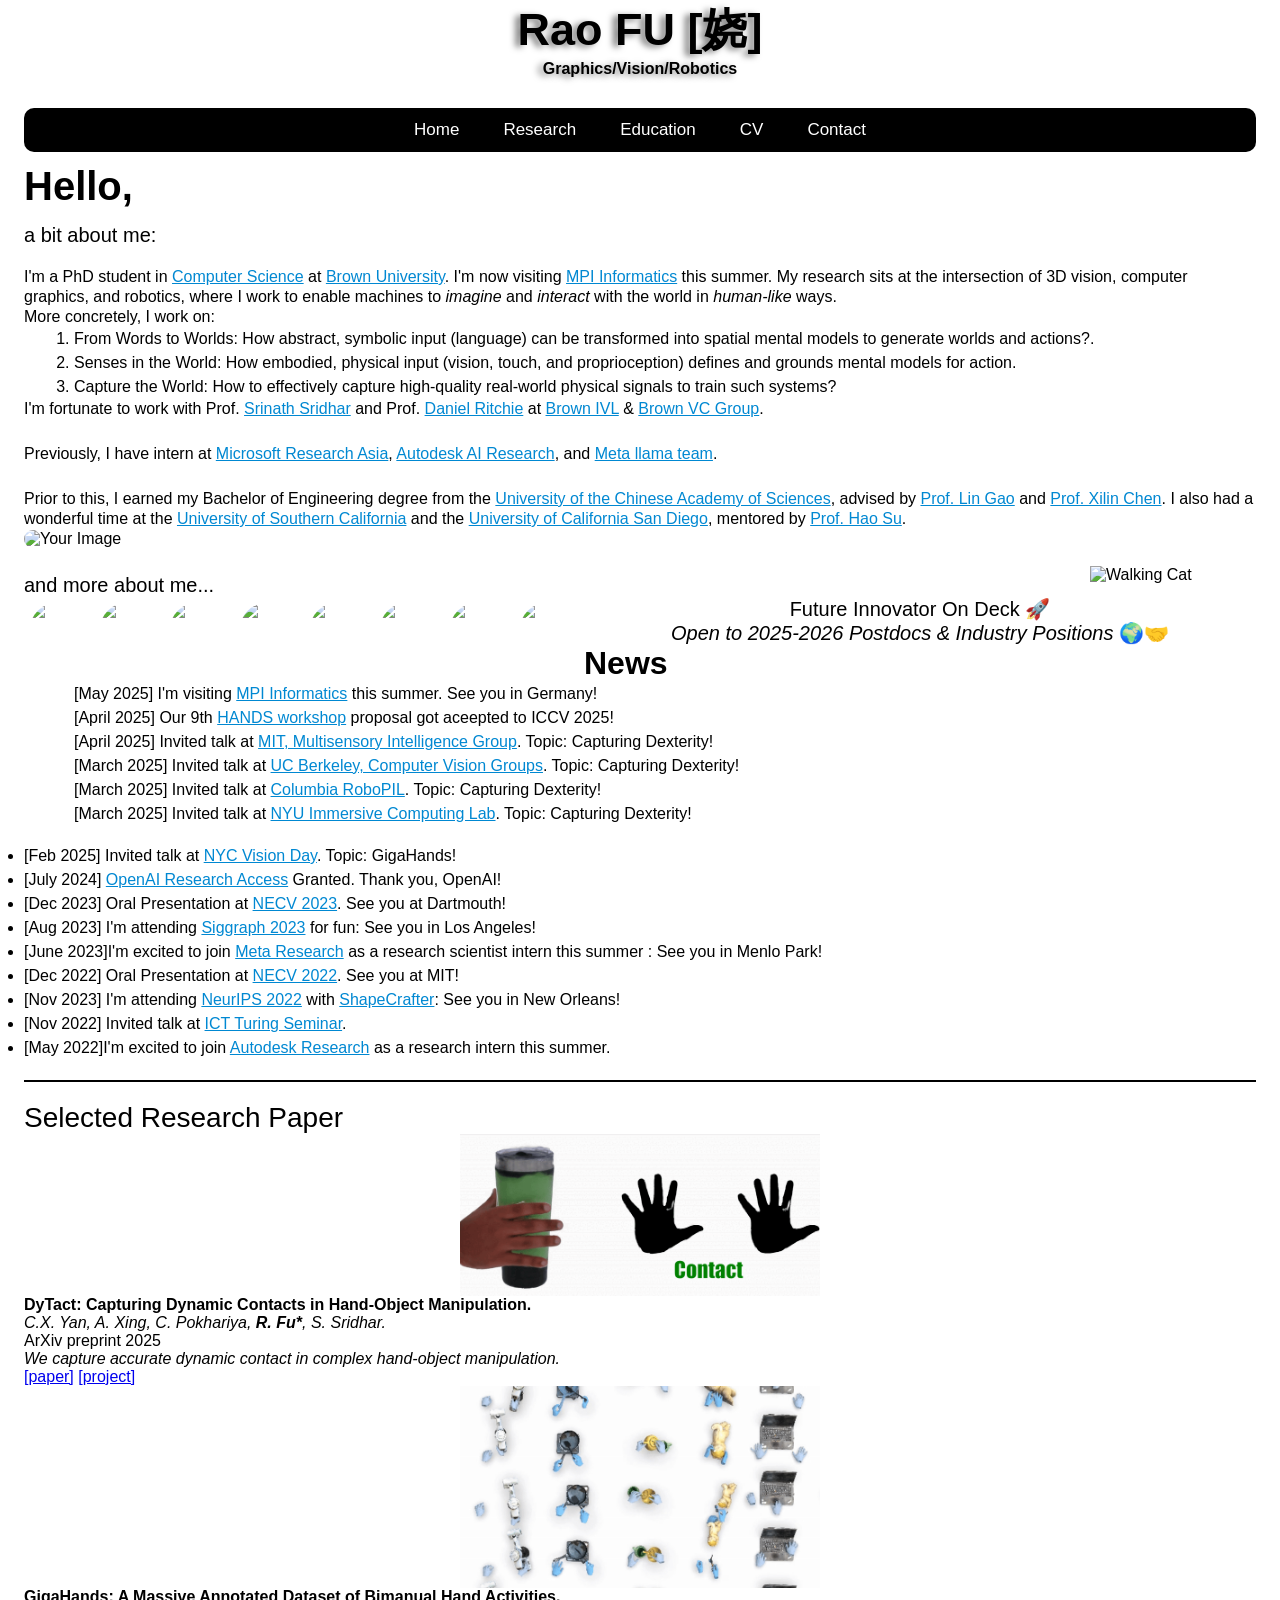
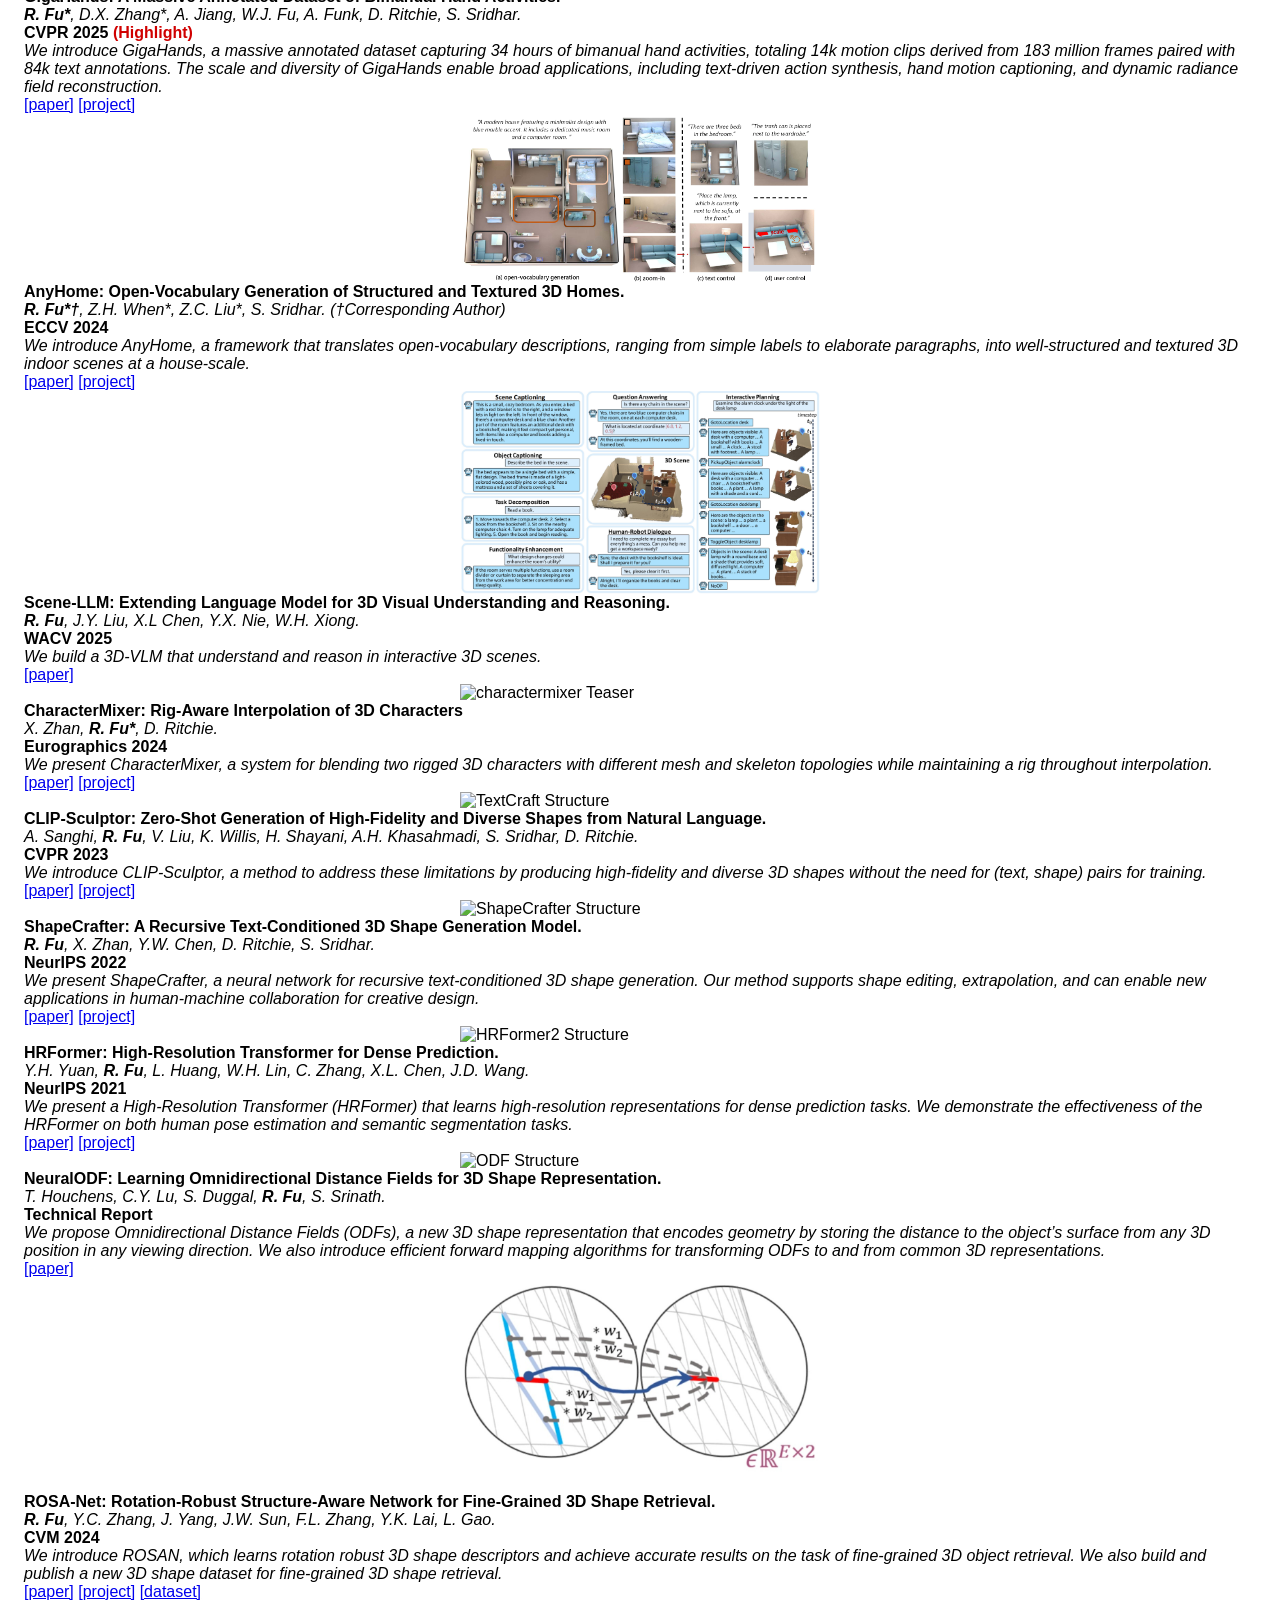
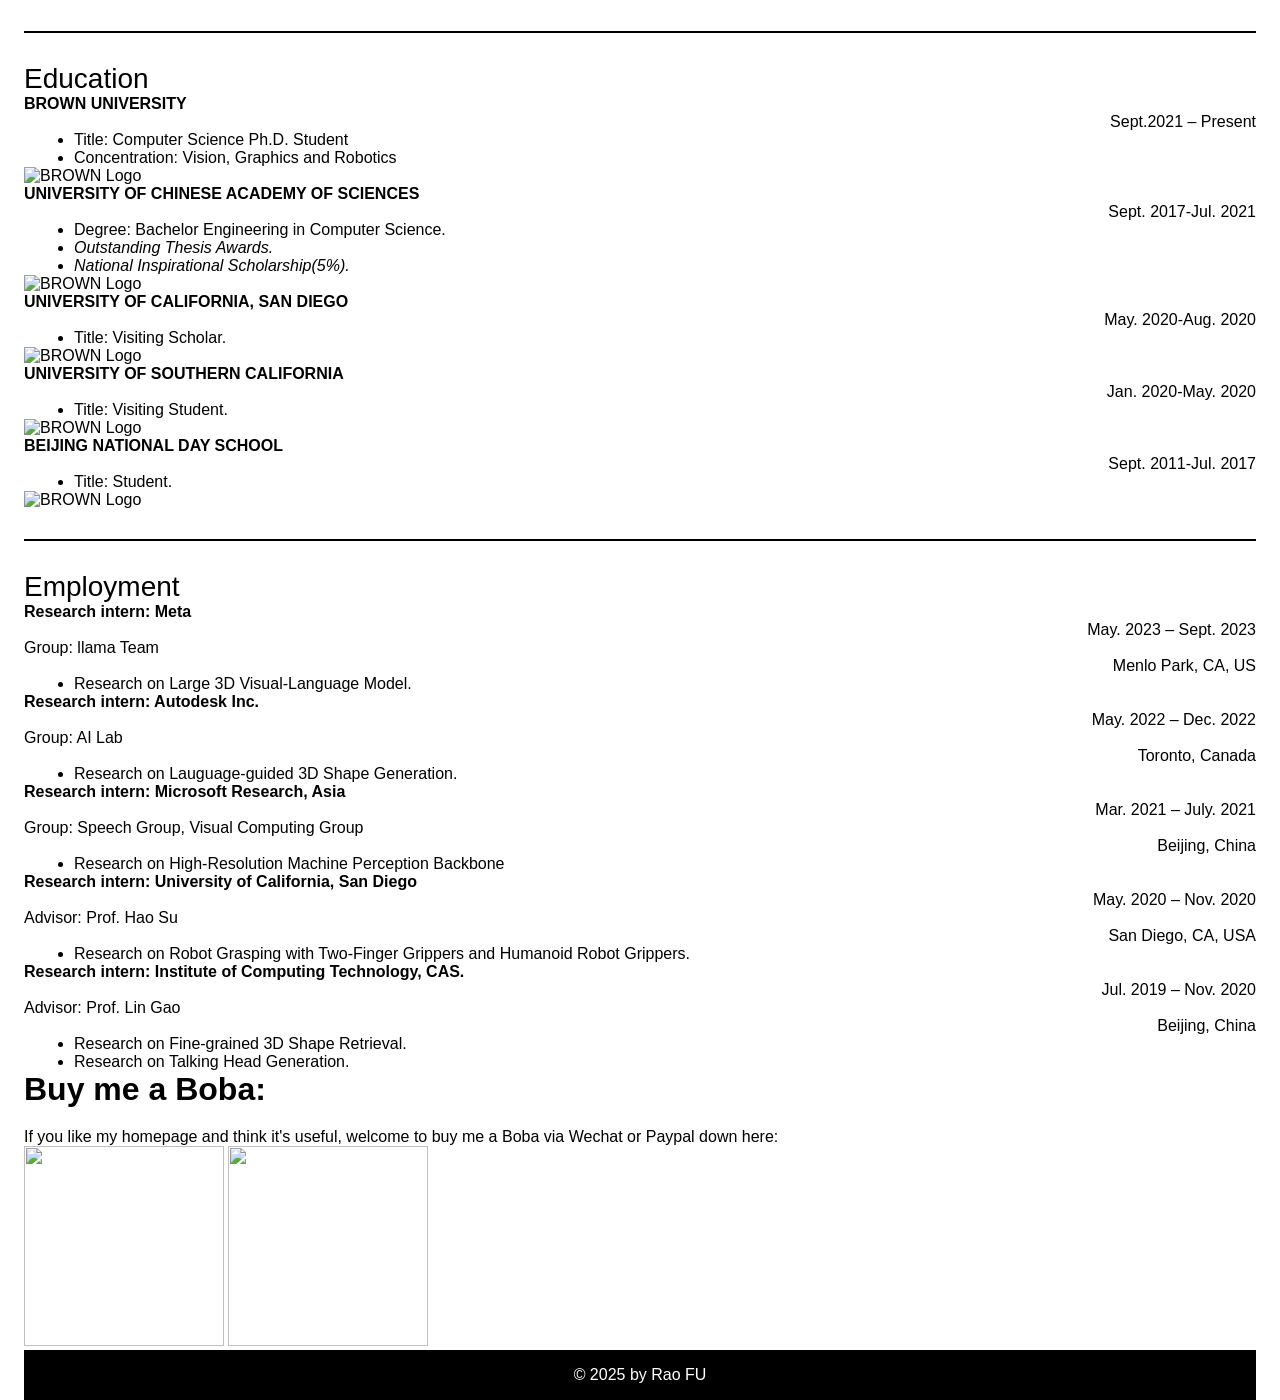
==== index.html @ fe8aec47 "update questions" ====
<!DOCTYPE html>
<html lang="en">
<head>
    <meta charset="UTF-8">
    <title>Rao FU | Homepage</title>
    <link rel="stylesheet" href="https://unpkg.com/element-ui/lib/theme-chalk/index.css">
    <link href="https://fonts.googleapis.com/css2?family=Roboto:ital,wght@0,100..900;1,100..900&display=swap" rel="stylesheet">

    <style>
        * {
            margin: 0;
            padding: 0;
            box-sizing: border-box;
            font-family: 'Inter', 'Segoe UI', Arial, sans-serif !important;
        }
        .site-wrapper {
            max-width: 1800px;
            margin: 0 auto;         /* centers the content horizontally */
            padding: 0 24px;        /* nice side padding for small screens */
            font-size: 16px;
        }
        .grid-content {
            border-radius: 4px;
            min-height: 36px;
        }

        .h1 {
            text-shadow: -5px 2px 6px rgba(0, 0, 0, 0.5);
        }

        .image-container {
            position: relative;
            display: inline-block;
        }

        .overlay {
            position: absolute;
            top: 0;
            left: 0;
            width: 100%;
            height: 100%;
            background-color: rgba(0, 0, 0, 0.5);
            display: flex;
            justify-content: center;
            align-items: center;
            opacity: 0;
            transition: opacity 0.3s ease;
        }

        .overlay p {
            color: #fff;
            font-size: 20px;
        }

        .image-container:hover .overlay {
            opacity: 1;
        }

        .thumbnail {
            background-color: #ffffff;
            width: 60px;
            height: 60px;
            float: left;
            margin: 5px;
            overflow: hidden;
            border-radius: 50%;
            position: relative;
            text-align: center;
            color: white;
            font-size: 0.6em;
            cursor: pointer;
        }

        .overlay p {
            font-size: 0.6em;
        }

        .thumbnail:hover .overlay {
            visibility: visible;
            opacity: 1;
        }

        .a1 {
            text-decoration: none;
        }

        .col1:hover {
            background-color: #0088d2;
        }

        .nav-bar {
        display: flex;
        justify-content: center;  /* spread out evenly */
        align-items: center;
        gap: 28px;                /* space between links */
        background: #000000;
        height: 44px;
        border-radius: 10px;
        margin-top: 12px;
        margin-bottom: 24px;
        }

        .nav-link {
            color: #fff;
            text-decoration: none;
            font-size: 17px;
            padding: 0 8px;
            transition: color 0.2s;
            font-weight: 500;
            line-height: 44px;
        }

        .nav-link:hover {
            color: #0088d2;
            text-shadow: 0 6px 6px #0088d2;
        }

        .el-collapse-item__header,
        .el-collapse-item__wrap,
        .el-collapse {
            border: none;
        }

        ul.no-bullets {
            list-style-type: none;
        }

        .selected-publications .el-row {
            margin-bottom: 30px;
        }

        @media (max-width: 768px) {
            .selected-publications img {
                width: 100%;
                height: auto;
                max-width: 360px; /* or whatever you prefer */
                display: block;
                margin-left: auto;
                margin-right: auto;
            }

            .selected-publications .el-col {
                padding: 10px;
            }
        }

        @media (min-width: 769px) {
            .selected-publications img {
                width: 100%;
                height: auto;
                max-width: 360px; /* or whatever you prefer */
                display: block;
                margin-left: auto;
                margin-right: auto;
            }

            .selected-publications .el-col {
                padding: 10px;
            }
        }
        .sticky-cat {
            position: fixed;
            right: 30px;
            bottom: 40px;
            width: 160px;        /* Cat is 130px tall */
            z-index: 10000;
            pointer-events: none;
            user-select: none;
            transition: transform 0.15s;
        }
        .paw-print {
            position: fixed;
            width: 36px;
            height: 36px;
            z-index: 9999;
            opacity: 0.85;
            pointer-events: none;
            animation: paw-fade 1.5s forwards;
        }
        @keyframes paw-fade {
            0% { opacity: 0.85; transform: scale(1) rotate(-12deg);}
            80% { opacity: 0.7; }
            100% { opacity: 0; transform: scale(1.18) rotate(9deg);}
        }
    </style>
</head>

<body>
<div id="app">
    <img src="./img/cat_walk.gif" class="sticky-cat" id="walking-cat" alt="Walking Cat">

    <div class="site-wrapper">
    <!-- Title Paragraph -->
    <el-row>
        <el-col :xs="24" :sm="24" :md="24" :lg="24" :xl="24" style="text-align: center;margin-top: 10px">
            <div class="grid-content bg-purple">
                <h1 style="font-size: 45px" class="h1">Rao FU [娆] </h1>
            </div>
        </el-col>
    </el-row>
    <el-row>
        <el-col :xs="24" :sm="24" :md="24" :lg="24" :xl="24" style="text-align: center">
            <div class="grid-content bg-purple">
                <h2 class="h1" style="font-size: 16px">Graphics/Vision/Robotics</h2>
            </div>
        </el-col>
    </el-row>

    <!-- Nav Bar -->
    <!-- <el-row type="flex" justify="center">
        <el-col :xs="24" :sm="24" :md="16" :lg="16" :xl="16" style="text-align: center;margin: 0px auto;">
            <el-row type="flex" justify="center" style="background-color: black;height: 40px;line-height: 40px">
                <el-col class="col1" :xs="4" :sm="4" :md="2" :lg="2" :xl="1" style="text-align: center;font-size: 14px;background-color: #0088d2;">
                    <div style="display: inline-block"><a class="a1" href="#content_home" style="color: white">Home</a></div>
                </el-col>
                <el-col class="col1" :xs="4" :sm="4" :md="2" :lg="2" :xl="1" style="text-align: center;font-size: 14px">
                    <div style="display: inline-block"><a class="a1" style="color: white" href="#content_project">Research</a></div>
                </el-col>
                <el-col class="col1" :xs="4" :sm="4" :md="2" :lg="2" :xl="1" style="text-align: center;font-size: 14px">
                    <div style="display: inline-block"><a class="a1" style="color: white" href="#content_exp">Education</a></div>
                </el-col>
                <el-col class="col1" :xs="4" :sm="4" :md="2" :lg="2" :xl="1" style="text-align: center;font-size: 14px">
                    <div style="display: inline-block"><a class="a1" style="color: white" href="./resource/My_CV.pdf">CV</a></div>
                </el-col>
                <el-col class="col1" :xs="4" :sm="4" :md="2" :lg="2" :xl="1" style="text-align: center;font-size: 14px">
                    <div style="display: inline-block"><a class="a1" style="color: white" href="#">Contact</a></div>
                </el-col>
            </el-row>
        </el-col>
    </el-row> -->
<el-row type="flex" justify="center">
    <el-col :xs="24" :sm="24" :md="20" :lg="18" :xl="16">
        <nav class="nav-bar">
        <a class="nav-link" href="#content_home">Home</a>
        <a class="nav-link" href="#content_project">Research</a>
        <a class="nav-link" href="#content_exp">Education</a>
        <a class="nav-link" href="./resource/My_CV.pdf">CV</a>
        <a class="nav-link" href="#">Contact</a>
        </nav>
    </el-col>
    </el-row>
    <!-- Biography -->
    <el-row type="flex" justify="center" id="content_home">
        <el-col :xs="12" :sm="12" :md="10" :lg="10" :xl="10" style="margin-top: 20px;line-height: 20px">
            <strong id="c_font1" style="font-size: 40px">Hello,</strong><br><br>
            <span class="c_font2" style="font-size: 20px;padding-top: 20px">a bit about me:</span><br><br>
            <p class="c_font3">
                I'm a PhD student in <a style="color:#0088d2;" href="https://cs.brown.edu/">Computer Science</a> at <a style="color:#0088d2;" href="https://www.brown.edu/">Brown University</a>.
                I'm now visiting <a style="color:#0088d2;" href="https://hands-workshop.org/">MPI Informatics</a> this summer.
                My research sits at the intersection of 3D vision, computer graphics, and robotics,
                where I work to enable machines to <em>imagine</em> and <em>interact</em> with
                the world in <em>human-like</em> ways.                
                <p>More concretely, I work on:</p>
                <ol style="padding-left: 50px;line-height: 1.5em">
                    <li>From Words to Worlds: How abstract, symbolic input (language) can be transformed into spatial mental models to generate worlds and actions?.</li>
                    <li>Senses in the World: How embodied, physical input (vision, touch, and proprioception) defines and grounds mental models for action.</li>
                    <li>Capture the World: How to effectively capture high-quality real-world physical signals to train such systems?</li>
                </ol>
                I'm fortunate to work with 
                Prof. <a style="color:#0088d2;" href="https://srinathsridhar.com">Srinath Sridhar</a> 
                and Prof. <a style="color:#0088d2;" href="https://dritchie.github.io/">Daniel Ritchie</a> 
                at <a style="color:#0088d2;" href="https://ivl.cs.brown.edu/">Brown IVL</a> 
                & <a style="color:#0088d2;" href="https://visual.cs.brown.edu/">Brown VC Group</a>.
            </p>
            <p class="c_font3" style="margin-top: 25px">
                Previously, I have intern at 
                <a style="color:#0088d2;" href="https://www.microsoft.com/en-us/research/lab/microsoft-research-asia/">Microsoft Research Asia</a>,
                <a style="color:#0088d2;" href="https://www.autodesk.com/research/overview">Autodesk AI Research</a>,
                and <a style="color:#0088d2;" href="https://research.facebook.com/careers/">Meta llama team</a>.
            </p>           
            <p class="c_font3" style="margin-top: 25px">
                Prior to this, I earned my Bachelor of Engineering degree from 
                the <a style="color:#0088d2;" href="https://en.wikipedia.org/wiki/University_of_the_Chinese_Academy_of_Sciences/">University of the Chinese Academy of Sciences</a>, advised by <a style="color:#0088d2;" href="http://geometrylearning.com/lin/">Prof. Lin Gao</a> and <a style="color:#0088d2;" href="https://scholar.google.com/citations?user=vVx2v20AAAAJ&hl">Prof. Xilin Chen</a>. 
                I also had a wonderful time at 
                the <a style="color:#0088d2;" href="https://www.usc.edu/">University of Southern California</a> and
                the <a style="color:#0088d2;" href="https://ucsd.edu/">University of California San Diego</a>, mentored by <a style="color:#0088d2;" href="https://cseweb.ucsd.edu/~haosu/">Prof. Hao Su</a>.
            </p>
        </el-col>
        <el-col :xs="8" :sm="8" :md="5" :lg="5" :xl="5" style="text-align: center;margin-top: 50px">
            <div class="image-container">
                <img src="./img/profile_2023.jpg" alt="Your Image" width="300px" height="300px" style="border-radius: 300px">
                <div class="overlay" style="border-radius: 300px;width: 300px;height: 300px;">
                    <p style="font-size: 0.6em">
                        勿戳！<br>
                        Don't poke my cheeks!<br>
                        ¡no me toques las mejillas! <br>
                        मेरे गाल मत दबाओ! <br>
                        আমার গালে খোঁচা দিও না! <br>
                        não cutuque minhas bochechas! <br>
                        не тыкай меня в щеки! <br>
                        私の頬をつつかないで！ <br>
                        ਮੇਰੀਆਂ ਗੱਲ੍ਹਾਂ ਨੂੰ ਨਾ ਮਾਰੋ! <br>
                        唔好戳我嘅脸颊！<br>
                        đừng chọc má tôi!<br>
                        నా బుగ్గలు కుట్టకు!<br>
                        yanaklarımı dürtme!<br>
                        내 뺨을 찌르지 마! <br>
                        ne touchez pas mes joues!<br>
                        stoß mir nicht in die Wangen!<br>
                        என் கன்னங்களை குத்தாதே!<br>
                        میرے گالوں کو مت مارو!<br>
                        ojo nyocot pipiku!<br>
                        non toccarmi le guance!<br>
                        لا تكز خدي!<br>
                    </p>
                </div>
            </div>
        </el-col>
    </el-row>

    <!-- Mini Biography -->
    <el-row type="flex" justify="center">
        <el-col :xs="20" :sm="20" :md="15" :lg="15" :xl="15">
            <div id="c_info" style="margin-top: 25px">
                <span style="font-size: 20px"> and more about me... </span><br>
                <div class="thumbnail">
                    <img src="img/email_icon.jpg" id="button0" alt="email_button" width="60px" height="60px">
                    <div class="overlay" onclick="window.location.href = 'mailto:rao_fu@brown.edu';">
                        <p>Email to<br>Say Hi</p>
                    </div>
                </div> <!-- .thumbnail -->


                <div class="thumbnail">
                    <img src="img/cv_icon.jpg" id="button1" alt="cv_button" width="60px" height="60px">
                    <div class="overlay" onclick="window.location.href='./resource/My_CV.pdf'; ">
                        <p>CV/<br>Resume</p>
                    </div>
                </div> <!-- .thumbnail -->

                <div class="thumbnail">
                    <img src="img/gs_icon.png" id="button2" alt="google_button" width="60px" height="60px">
                    <div class="overlay"
                         onclick="window.location.href = 'https://scholar.google.com/citations?hl=en&user=VWMWQEcAAAAJ';">
                        <p>Google<br>Scholar</p>
                    </div>
                </div> <!-- .thumbnail -->

                <div class="thumbnail">
                    <img src="img/linkedin_icon.png" id="button3" alt="lkin_icon" width="60px" height="60px">
                    <div class="overlay"
                         onclick="window.location.href = 'https://www.linkedin.com/in/rao-fu-245269210/';">
                        <p>LinkedIn<br>Profile</p>
                    </div>
                </div> <!-- .thumbnail -->

                <div class="thumbnail">
                    <img src="img/ucas_button.png" id="button4" alt="ucas_button" width="60px" height="60px">
                    <div class="overlay"
                         onclick="window.location.href = 'https://en.wikipedia.org/wiki/University_of_the_Chinese_Academy_of_Sciences/';">
                        <p>B.E.@<br>UCAS</p>
                    </div>
                </div> <!-- .thumbnail -->

                <div class="thumbnail">
                    <img src="img/Brown_icon.jpg" id="button5" alt="brown_button" width="60px" height="60px">
                    <div class="overlay" onclick="window.location.href = 'https://www.brown.edu/';">
                        <p>Ph.D.@<br>Brown
                        </p>
                    </div>
                </div> <!-- .thumbnail -->

                <div class="thumbnail">
                    <img src="img/cat_icon.jpg" id="button6" alt="cat_button" width="60px" height="60px">
                    <div class="overlay"
                         onclick="window.location.href = 'https://instagram.com/inocchi_mew?r=nametag';">
                        <p>My Cat<br>Inocchi
                        </p>
                    </div>
                </div> <!-- .thumbnail -->

                <div class="thumbnail">
                    <img src="img/art_icon.jpg" id="button7" alt="art_button" width="60px" height="60px">
                    <div class="overlay" onclick="window.location.href = './index.html#content_home';">
                        <p>Arts<br>Todo...</p>
                    </div>
                </div> <!-- .thumbnail -->

            </div>
        </el-col>
    </el-row>

    <!-- Your custom call-out -->
    <el-row type="flex" justify="center" style="margin: 30px 0;">
        <el-col :xs="20" :sm="20" :md="15" :lg="15" :xl="15" style="text-align: center;">
            <h2 style="font-size: 20px; font-weight: 400;">
            Future Innovator On Deck 🚀<br>
            <em>Open to 2025-2026 Postdocs & Industry Positions </em>🌍🤝
            </h2>
        </el-col>
        </el-row>

    <!-- News -->
    <el-row type="flex" justify="center" style="margin-top: 50px">
        <el-col :xs="20" :sm="20" :md="15" :lg="15" :xl="15">
            <el-collapse v-model="activeNames">
                <h1>News</h1>
                <ul class="no-bullets" style="padding-left: 50px;line-height: 1.5em">
                    <li>[May 2025] I'm visiting <a style="color:#0088d2;" href="https://hands-workshop.org/">MPI Informatics</a> this summer. See you in Germany!
                    </li>
                    <li>[April 2025] Our 9th <a style="color:#0088d2;" href="https://hands-workshop.org/">HANDS workshop</a> proposal got aceepted to ICCV 2025!
                    </li>
                    <li>[April 2025] Invited talk at <a style="color:#0088d2;" href="https://www.media.mit.edu/groups/multisensory-intelligence/overview/">MIT, Multisensory Intelligence Group</a>. Topic: Capturing Dexterity!
                    </li>
                    <li>[March 2025] Invited talk at <a style="color:#0088d2;" href="https://bair.berkeley.edu/about/">UC Berkeley, Computer Vision Groups</a>. Topic: Capturing Dexterity!
                    </li>
                    <li>[March 2025] Invited talk at <a style="color:#0088d2;" href="https://yunzhuli.github.io/">Columbia RoboPIL</a>. Topic: Capturing Dexterity!
                    </li>
                    <li>[March 2025] Invited talk at <a style="color:#0088d2;" href="https://www.immersivecomputinglab.org/">NYU Immersive Computing Lab</a>. Topic: Capturing Dexterity!
                    </li>
                </ul>
                <el-collapse-item title="archived..." name="1" style="padding-left: 50px">
                    <div class="no-bullets" style="font-size: 16px;color: #000000">
                        <ul style="padding-left: 0px;line-height: 1.5em">
                            <li>[Feb 2025] Invited talk at <a style="color:#0088d2;" href="https://cs.nyu.edu/~fouhey/NYCVision2025/">NYC Vision Day</a>. Topic: GigaHands!
                            </li>
                            <li>[July 2024] <a style="color:#0088d2;" href="https://openai.com/form/researcher-access-program/">OpenAI Research Access</a> Granted. Thank you, OpenAI!
                            </li>
                            <li>[Dec 2023] Oral Presentation at <a style="color:#0088d2;" href="https://necv2023.github.io/">NECV 2023</a>. See you at Dartmouth!
                            </li>
                            <li>[Aug 2023] I'm attending <a style="color:#0088d2;" href="https://s2023.siggraph.org//">Siggraph 2023</a> for fun: See you in Los Angeles!
                            </li>
                            <li>[June 2023]I'm excited to join <a style="color:#0088d2;" href="https://research.facebook.com/careers/">Meta Research</a> as a research scientist intern this summer : See you in Menlo Park!
                            </li>
                            <li>[Dec 2022] Oral Presentation at <a style="color:#0088d2;" href="https://necv2022.github.io/">NECV 2022</a>. See you at MIT!
                            </li>
                            <li>[Nov 2023] I'm attending <a style="color:#0088d2;" href="https://nips.cc/virtual/2022/index.html">NeurIPS 2022</a> with <a style="color:#0088d2;" href="https://ivl.cs.brown.edu/research/shapecrafter">ShapeCrafter</a>: See you in New Orleans!
                            </li>
                            <li>[Nov 2022] Invited talk at <a style="color:#0088d2;" href="https://mp.weixin.qq.com/s/bXYGGPjQw94Q4S7SVgrioA">ICT Turing Seminar</a>.
                            </li>
                            <li>[May 2022]I'm excited to join <a style="color:#0088d2;" href="https://www.autodesk.com/research/overview/">Autodesk Research</a> as a research intern this summer.
                            </li>
                        </ul>
                    </div>
                </el-collapse-item>
            </el-collapse>
        </el-col>
    </el-row>

    <!-- Research -->
    <el-row type="flex" justify="center" id="content_project">
        <el-col :xs="20" :sm="20" :md="15" :lg="15" :xl="15">
            <div style="border-top: 2px black solid;margin-top: 20px">
                <div style="margin-top: 20px;font-size: 28px">Selected Research Paper</div>
                
                <div class="selected-publications">
                    <el-row type="flex" justify="center" style="padding-top: 20px">
                        <el-col :xs="24" :sm="24" :md="10" :lg="10" :xl="10">
                            <div class="disp_wrapper">
                                <img src="./img/project_dytact.gif" title="GigaHands Teaser">
                            </div>
                        </el-col>
                        <el-col :xs="24" :sm="24" :md="14" :lg="14" :xl="14">
                            <strong>DyTact: Capturing Dynamic Contacts in Hand-Object Manipulation.</strong>
                            <br><em> C.X. Yan, A. Xing, C. Pokhariya, <strong>R. Fu*</strong>, S. Sridhar.</em>
                            <br>
                                ArXiv preprint&nbsp;2025&nbsp;
                            <br><em class="small_font">We capture accurate dynamic contact in complex hand-object manipulation.</em>
                            <br><a href="https://arxiv.org/pdf/2506.03103" class="small_font">[paper]</a>
                            <a href="https://oliver-cong02.github.io/DyTact.github.io/" class="small_font">[project]</a>
                        </el-col>
                    </el-row>
                    <el-row type="flex" justify="center" style="padding-top: 50px">
                        <el-col :xs="24" :sm="24" :md="10" :lg="10" :xl="10">
                            <div class="disp_wrapper">
                                <img src="./img/project_gigahands.gif" title="GigaHands Teaser">
                            </div>
                        </el-col>
                        <el-col :xs="24" :sm="24" :md="14" :lg="14" :xl="14">
                            <strong>GigaHands: A Massive Annotated Dataset of Bimanual Hand Activities.</strong>
                            <br><em> <strong>R. Fu*</strong>, D.X. Zhang*, A. Jiang, W.J. Fu, A. Funk, D. Ritchie, S. Sridhar.</em>
                            <br><strong>
                                CVPR&nbsp;2025&nbsp;<span style="color:#d00000;">(Highlight)</span>
                              </strong></em>
                            <br><em class="small_font">We introduce GigaHands, a massive annotated dataset capturing 34 hours of bimanual hand activities, totaling 14k motion clips derived from 183 million frames paired with 84k text annotations. The scale and diversity of GigaHands enable broad applications, including text-driven action synthesis, hand motion captioning, and dynamic radiance field reconstruction.</em>
                            <br><a href="https://www.arxiv.org/abs/2412.04244" class="small_font">[paper]</a>
                            <a href="https://ivl.cs.brown.edu/research/gigahands.html" class="small_font">[project]</a>
                        </el-col>
                    </el-row>
                    <el-row type="flex" justify="center" style="padding-top: 50px">
                        <el-col :xs="24" :sm="24" :md="10" :lg="10" :xl="10">
                            <div class="disp_wrapper">
                                <img src="./img/project_anyhome.jpg" title="Anyhome Structure">
                            </div>
                        </el-col>
                        <el-col :xs="24" :sm="24" :md="14" :lg="14" :xl="14">
                            <strong>AnyHome: Open-Vocabulary Generation of Structured and Textured 3D Homes.</strong>
                            <br><em> <strong>R. Fu*†</strong>, Z.H. When*, Z.C. Liu*, S. Sridhar. (†Corresponding Author)</em>
                            <br><strong>ECCV 2024</strong></em>
                            <br><em class="small_font">We introduce AnyHome, a framework that translates open-vocabulary descriptions, ranging from simple labels to elaborate paragraphs, into well-structured and textured 3D indoor scenes at a house-scale.</em>
                            <br><a href="https://arxiv.org/abs/2312.06644" class="small_font">[paper]</a>
                            <a href="https://ivl.cs.brown.edu/research/anyhome.html" class="small_font">[project]</a>
                        </el-col>
                    </el-row>
                    <el-row type="flex" justify="center" style="padding-top: 50px">
                        <el-col :xs="24" :sm="24" :md="10" :lg="10" :xl="10">
                            <div class="disp_wrapper">
                                <img src="./img/project_scenellm.png" title="GigaHands Teaser">
                            </div>
                        </el-col>
                        <el-col :xs="24" :sm="24" :md="14" :lg="14" :xl="14">
                            <strong>Scene-LLM: Extending Language Model for 3D Visual Understanding and Reasoning.</strong>
                            <br><em> <strong>R. Fu</strong>, J.Y. Liu, X.L Chen, Y.X. Nie, W.H. Xiong.</em>
                            <br><strong>
                                WACV&nbsp;2025&nbsp;
                              </strong></em>
                            <br><em class="small_font">We build a 3D-VLM that understand and reason in interactive 3D scenes. </em>
                            <br><a href="https://arxiv.org/abs/2403.11401" class="small_font">[paper]</a>
                        </el-col>
                    </el-row>
                    <el-row type="flex" justify="center" style="padding-top: 50px">
                        <el-col :xs="24" :sm="24" :md="10" :lg="10" :xl="10">
                            <div class="disp_wrapper">
                                <img src="./img/charactermixer.gif" title="charactermixer Teaser">
                            </div>
                        </el-col>
                        <el-col :xs="24" :sm="24" :md="14" :lg="14" :xl="14">
                            <strong>CharacterMixer: Rig-Aware Interpolation of 3D Characters</strong>
                            <br><em> X. Zhan, <strong>R. Fu*</strong>, D. Ritchie.</em>
                            <br><strong>
                                Eurographics&nbsp;2024
                              </strong></em>
                            <br><em class="small_font">We present CharacterMixer, a system for blending two rigged 3D characters with different mesh and skeleton topologies while maintaining a rig throughout interpolation.</em>
                            <br><a href="https://arxiv.org/abs/2402.15580" class="small_font">[paper]</a>
                            <a href="https://seanxzhan.github.io/projects/CharacterMixer.html" class="small_font">[project]</a>
                        </el-col>
                    </el-row>
                    <el-row type="flex" justify="center" style="padding-top: 50px">
                        <el-col :xs="24" :sm="24" :md="10" :lg="10" :xl="10">
                            <div class="disp_wrapper">
                                <img src="./img/project_clipsculptor.jpg" title="TextCraft Structure">
                            </div>
                        </el-col>
                        <el-col :xs="24" :sm="24" :md="14" :lg="14" :xl="14">
                            <strong>CLIP-Sculptor: Zero-Shot Generation of High-Fidelity and Diverse Shapes from Natural Language.</strong>
                            <br><em>A. Sanghi, <strong>R. Fu</strong>, V. Liu, K. Willis, H. Shayani, A.H. Khasahmadi, S. Sridhar, D. Ritchie. </em>
                            <br><strong>CVPR 2023</strong></em>
                            <br><em class="small_font">We introduce CLIP-Sculptor, a method to address these limitations by producing high-fidelity and diverse 3D shapes without the need for (text, shape) pairs for training.</em>
                            <br><a href="https://arxiv.org/pdf/2211.01427" class="small_font">[paper]</a>
                            <a href="https://ivl.cs.brown.edu/#/projects/clip-sculptor" class="small_font">[project]</a>
                        </el-col>
                    </el-row>
                    <el-row type="flex" justify="center" style="padding-top: 50px">
                        <el-col :xs="24" :sm="24" :md="10" :lg="10" :xl="10">
                            <div class="disp_wrapper">
                                <img src="./img/project_shapecrafter.jpg" title="ShapeCrafter Structure">
                            </div>
                        </el-col>
                        <el-col :xs="24" :sm="24" :md="14" :lg="14" :xl="14">
                            <strong>ShapeCrafter: A Recursive Text-Conditioned 3D Shape Generation Model.</strong>
                            <br><em><strong>R. Fu</strong>, X. Zhan, Y.W. Chen, D. Ritchie, S. Sridhar. </em>
                            <br><strong>NeurIPS 2022</strong></em>
                            <br><em class="small_font">We present ShapeCrafter, a neural network for recursive text-conditioned 3D shape generation. Our method supports shape editing, extrapolation, and can enable new applications in human-machine collaboration for creative design.</em>
                            <br><a href="https://arxiv.org/abs/2207.09446" class="small_font">[paper]</a>
                            <a href="https://ivl.cs.brown.edu/#/projects/shapecrafter" class="small_font">[project]</a>
                        </el-col>
                    </el-row>
                    <el-row type="flex" justify="center" style="padding-top: 50px">
                        <el-col :xs="24" :sm="24" :md="10" :lg="10" :xl="10">
                            <div class="disp_wrapper">
                                <img src="./img/project_hrformer.png" title="HRFormer2 Structure">
                            </div>
                        </el-col>
                        <el-col :xs="24" :sm="24" :md="14" :lg="14" :xl="14">
                            <strong>HRFormer: High-Resolution Transformer for Dense Prediction.</strong>
                            <br><em>Y.H. Yuan, <strong>R. Fu</strong>, L. Huang, W.H. Lin, C. Zhang, X.L. Chen, J.D. Wang.</em>
                            <br><strong>NeurIPS 2021</strong></em>
                            <br><em class="small_font">We present a High-Resolution Transformer (HRFormer) that learns high-resolution representations for dense prediction tasks. We demonstrate the effectiveness of the HRFormer on both human pose estimation and semantic segmentation tasks.</em>
                            <br><a href="https://arxiv.org/abs/2110.09408" class="small_font">[paper]</a>
                            <a href="https://github.com/HRNet/HRFormer" class="small_font">[project]</a>
                        </el-col>
                    </el-row>
                    <el-row type="flex" justify="center" style="padding-top: 50px">
                        <el-col :xs="24" :sm="24" :md="10" :lg="10" :xl="10">
                            <div class="disp_wrapper">
                                <img src="./img/project_odf.jpg" title="ODF Structure">
                            </div>
                        </el-col>
                        <el-col :xs="24" :sm="24" :md="14" :lg="14" :xl="14">
                            <strong>NeuralODF: Learning Omnidirectional Distance Fields for 3D Shape Representation.</strong>
                            <br><em>T. Houchens, C.Y. Lu, S. Duggal, <strong>R. Fu</strong>, S. Srinath. </em>
                            <br><strong>Technical Report</strong></em>
                            <br><em class="small_font">We propose Omnidirectional Distance Fields (ODFs), a new 3D shape representation that encodes geometry by storing the distance to the object’s surface from any 3D position in any viewing direction. We also introduce efficient forward mapping algorithms for transforming ODFs to and from common 3D representations.</em>
                            <br><a href="https://arxiv.org/pdf/2206.05837" class="small_font">[paper]</a>
                        </el-col>
                    </el-row>
                    <el-row type="flex" justify="center" style="padding-top: 50px">
                        <el-col :xs="24" :sm="24" :md="10" :lg="10" :xl="10">
                            <div class="disp_wrapper">
                                <img src="./img/project_risanet.jpg" title="RISA-Net Structure">
                            </div>
                        </el-col>
                        <el-col :xs="24" :sm="24" :md="14" :lg="14" :xl="14">
                            <strong>ROSA-Net: Rotation-Robust Structure-Aware Network for Fine-Grained 3D Shape Retrieval.</strong>
                            <br><em><strong>R. Fu</strong>, Y.C. Zhang, J. Yang, J.W. Sun, F.L. Zhang, Y.K. Lai, L. Gao. </em>
                            <br><strong>CVM 2024</strong></em>
                            <br><em class="small_font">We introduce ROSAN, which learns rotation robust 3D shape descriptors and achieve accurate results on the task of fine-grained 3D object retrieval. We also build and publish a new 3D shape dataset for fine-grained 3D shape retrieval.</em>
                            <br><a href="https://arxiv.org/abs/2010.00973" class="small_font">[paper]</a>
                            <a href="https://github.com/IGLICT/RisaNET" class="small_font">[project]</a>
                            <a href="https://drive.google.com/drive/folders/1BpwtlhrYfR5xGcXGoYFjo9bQFtw4nFvP" class="small_font">[dataset]</a>
                        </el-col>
                    </el-row>
                </div>
            </div>
        </el-col>
    </el-row>

    <!-- Education -->
    <el-row type="flex" justify="center" id="content_exp">
        <el-col :xs="20" :sm="20" :md="15" :lg="15" :xl="15">
            <div style="border-top: 2px black solid;margin-top: 30px">
                <div style="margin-top: 30px;font-size: 28px">Education</div>
                <el-row type="flex" justify="center" style="padding-top: 50px">
                    <el-col :xs="24" :sm="24" :md="24" :lg="24" :xl="24">
                        <div>
                            <strong>BROWN UNIVERSITY</strong>
                        </div>
                        <div style="text-align: right">
                            Sept.2021 – Present
                        </div>
                    </el-col>
                </el-row>
                <el-row style="margin-top: 20px">
                    <el-col :xs="14" :sm="14" :md="14" :lg="14" :xl="14" style="margin-top: 20px">
                        <ul style="padding-left: 50px">
                            <li>Title: Computer Science Ph.D. Student</li>
                            <li>Concentration: Vision, Graphics and Robotics</li>
                        </ul>
                    </el-col>
                    <el-col :xs="10" :sm="10" :md="10" :lg="10" :xl="10" style="text-align: right">
                        <img class="schoollogo" src="./img/brown_logo.png" height="100px" width="auto" alt="BROWN Logo"/>
                    </el-col>
                </el-row>
                <el-row type="flex" justify="center" style="padding-top: 50px">
                    <el-col :xs="24" :sm="24" :md="24" :lg="24" :xl="24">
                        <div>
                            <strong>UNIVERSITY OF CHINESE ACADEMY OF SCIENCES</strong>
                        </div>
                        <div style="text-align: right">
                            Sept. 2017-Jul. 2021
                        </div>
                    </el-col>
                </el-row>
                <el-row style="margin-top: 20px">
                    <el-col :xs="14" :sm="14" :md="14" :lg="14" :xl="14" style="margin-top: 20px">
                        <ul style="padding-left: 50px">
                            <li>Degree: Bachelor Engineering in Computer Science.</li>
                            <li><em>Outstanding Thesis Awards.</em></li>
                            <li><em>National Inspirational Scholarship(5%).</em></li>
                        </ul>
                    </el-col>
                    <el-col :xs="10" :sm="10" :md="10" :lg="10" :xl="10" style="text-align: right">
                        <img class="schoollogo" src="./img/cas_logo.jpg" height="100px" width="auto" alt="BROWN Logo"/>
                    </el-col>
                </el-row>
                <el-row type="flex" justify="center" style="padding-top: 50px">
                    <el-col :xs="24" :sm="24" :md="24" :lg="24" :xl="24">
                        <div>
                            <strong>UNIVERSITY OF CALIFORNIA, SAN DIEGO</strong>
                        </div>
                        <div style="text-align: right">
                            May. 2020-Aug. 2020
                        </div>
                    </el-col>
                </el-row>
                <el-row style="margin-top: 20px">
                    <el-col :xs="14" :sm="14" :md="14" :lg="14" :xl="14" style="margin-top: 20px">
                        <ul style="padding-left: 50px">
                            <li>Title: Visiting Scholar.</li>
                        </ul>
                    </el-col>
                    <el-col :xs="10" :sm="10" :md="10" :lg="10" :xl="10" style="text-align: right">
                        <img class="schoollogo" src="./img/ucsd_logo.png" height="100px" width="auto" alt="BROWN Logo"/>
                    </el-col>
                </el-row>
                <el-row type="flex" justify="center" style="padding-top: 50px">
                    <el-col :xs="24" :sm="24" :md="24" :lg="24" :xl="24">
                        <div>
                            <strong>UNIVERSITY OF SOUTHERN CALIFORNIA</strong>
                        </div>
                        <div style="text-align: right">
                            Jan. 2020-May. 2020
                        </div>
                    </el-col>
                </el-row>
                <el-row style="margin-top: 20px">
                    <el-col :xs="14" :sm="14" :md="14" :lg="14" :xl="14" style="margin-top: 20px">
                        <ul style="padding-left: 50px">
                            <li>Title: Visiting Student.</li>
                        </ul>
                    </el-col>
                    <el-col :xs="10" :sm="10" :md="10" :lg="10" :xl="10" style="text-align: right">
                        <img class="schoollogo" src="./img/usc_logo.png" height="100px" width="auto" alt="BROWN Logo"/>
                    </el-col>
                </el-row>
                <el-row type="flex" justify="center" style="padding-top: 50px">
                    <el-col :xs="24" :sm="24" :md="24" :lg="24" :xl="24">
                        <div>
                            <strong>BEIJING NATIONAL DAY SCHOOL</strong>
                        </div>
                        <div style="text-align: right">
                            Sept. 2011-Jul. 2017
                        </div>
                    </el-col>
                </el-row>
                <el-row style="margin-top: 20px">
                    <el-col :xs="14" :sm="14" :md="14" :lg="14" :xl="14" style="margin-top: 20px">
                        <ul style="padding-left: 50px">
                            <li>Title: Student.</li>
                        </ul>
                    </el-col>
                    <el-col :xs="10" :sm="10" :md="10" :lg="10" :xl="10" style="text-align: right">
                        <img class="schoollogo" src="./img/bnds_logo.png" height="100px" width="auto" alt="BROWN Logo"/>
                    </el-col>
                </el-row>

            </div>
        </el-col>
    </el-row>

    <!-- Experience -->
    <el-row type="flex" justify="center">
        <el-col :xs="20" :sm="20" :md="15" :lg="15" :xl="15">
            <div style="border-top: 2px black solid;margin-top: 30px">
                <div style="margin-top: 30px;font-size: 28px">Employment</div>
                <el-row type="flex" justify="center" style="padding-top: 50px">
                    <el-col :xs="24" :sm="24" :md="24" :lg="24" :xl="24">
                        <div>
                            <strong>Research intern: Meta</strong>
                        </div>
                        <div style="text-align: right">
                            May. 2023 – Sept. 2023
                        </div>
                    </el-col>
                </el-row>
                <el-row type="flex" justify="center">
                    <el-col :xs="24" :sm="24" :md="24" :lg="24" :xl="24">
                        <div>
                            Group: llama Team
                        </div>
                        <div style="text-align: right">
                            Menlo Park, CA, US
                        </div>
                    </el-col>
                </el-row>
                <el-row>
                    <el-col :xs="14" :sm="14" :md="14" :lg="14" :xl="14">
                        <ul style="padding-left: 50px">
                            <li>Research on Large 3D Visual-Language Model.</li>
                        </ul>
                    </el-col>
                </el-row>
                <el-row type="flex" justify="center" style="padding-top: 50px">
                    <el-col :xs="24" :sm="24" :md="24" :lg="24" :xl="24">
                        <div>
                            <strong>Research intern: Autodesk Inc.</strong>
                        </div>
                        <div style="text-align: right">
                            May. 2022 – Dec. 2022
                        </div>
                    </el-col>
                </el-row>
                <el-row type="flex" justify="center">
                    <el-col :xs="24" :sm="24" :md="24" :lg="24" :xl="24">
                        <div>
                            Group: AI Lab
                        </div>
                        <div style="text-align: right">
                            Toronto, Canada
                        </div>
                    </el-col>
                </el-row>
                <el-row>
                    <el-col :xs="14" :sm="14" :md="14" :lg="14" :xl="14">
                        <ul style="padding-left: 50px">
                            <li>Research on Lauguage-guided 3D Shape Generation.</li>
                        </ul>
                    </el-col>
                </el-row>
                <el-row type="flex" justify="center" style="padding-top: 80px">
                    <el-col :xs="24" :sm="24" :md="24" :lg="24" :xl="24">
                        <div>
                            <strong>Research intern: Microsoft Research, Asia</strong>
                        </div>
                        <div style="text-align: right">
                            Mar. 2021 – July. 2021
                        </div>
                    </el-col>
                </el-row>
                <el-row type="flex" justify="center">
                    <el-col :xs="24" :sm="24" :md="24" :lg="24" :xl="24">
                        <div>
                            Group: Speech Group, Visual Computing Group
                        </div>
                        <div style="text-align: right">
                            Beijing, China
                        </div>
                    </el-col>
                </el-row>
                <el-row>
                    <el-col :xs="14" :sm="14" :md="14" :lg="14" :xl="14">
                        <ul style="padding-left: 50px">
                            <li>Research on High-Resolution Machine Perception Backbone</li>
                        </ul>
                    </el-col>
                </el-row>
                <el-row type="flex" justify="center" style="padding-top: 80px">
                    <el-col :xs="24" :sm="24" :md="24" :lg="24" :xl="24">
                        <div>
                            <strong>Research intern: University of California, San Diego</strong>
                        </div>
                        <div style="text-align: right">
                            May. 2020 – Nov. 2020
                        </div>
                    </el-col>
                </el-row>
                <el-row type="flex" justify="center">
                    <el-col :xs="24" :sm="24" :md="24" :lg="24" :xl="24">
                        <div>
                            Advisor: Prof. Hao Su
                        </div>
                        <div style="text-align: right">
                            San Diego, CA, USA
                        </div>
                    </el-col>
                </el-row>
                <el-row>
                    <el-col :xs="14" :sm="14" :md="14" :lg="14" :xl="14">
                        <ul style="padding-left: 50px">
                            <li>Research on Robot Grasping with Two-Finger Grippers and Humanoid Robot Grippers.</li>
                        </ul>
                    </el-col>
                </el-row>
                <el-row type="flex" justify="center" style="padding-top: 80px">
                    <el-col :xs="24" :sm="24" :md="24" :lg="24" :xl="24">
                        <div>
                            <strong>Research intern: Institute of Computing Technology, CAS.</strong>
                        </div>
                        <div style="text-align: right">
                            Jul. 2019 – Nov. 2020
                        </div>
                    </el-col>
                </el-row>
                <el-row type="flex" justify="center">
                    <el-col :xs="24" :sm="24" :md="24" :lg="24" :xl="24">
                        <div>
                            Advisor: Prof. Lin Gao
                        </div>
                        <div style="text-align: right">
                            Beijing, China
                        </div>
                    </el-col>
                </el-row>
                <el-row>
                    <el-col :xs="14" :sm="14" :md="14" :lg="14" :xl="14">
                        <ul style="padding-left: 50px">
                            <li>Research on Fine-grained 3D Shape Retrieval.</li>
                            <li>Research on Talking Head Generation.</li>
                        </ul>
                    </el-col>
                </el-row>
            </div>
        </el-col>
    </el-row>

    <!-- Footer -->
    <el-row type="flex" justify="center" style="margin-top: 50px">
        <el-col :xs="20" :sm="20" :md="15" :lg="15" :xl="15" style="border-top: 2px black solid">
            <div>
                <h1>Buy me a Boba:</h1>
            </div>
            <div style="margin-top: 20px">
                If you like my homepage and think it's useful, welcome to buy me a Boba via Wechat or Paypal down here:
            </div>
        </el-col>
    </el-row>
    <el-row style="text-align: center">
        <el-col :xs="24" :sm="24" :md="24" :lg="24" :xl="24">
            <img src="./img/donate.jpg" width="200px" height="200px"/>
            <img src="./img/donate_paypal.jpg" width="200px" height="200px"/>
        </el-col>
    </el-row>
    <el-row style="text-align: center">
        <el-col :xs="24" :sm="24" :md="24" :lg="24" :xl="24" style="margin-top: 50px">
            <div class="b_font" style="background-color: black;color: white;height: 50px;line-height: 50px">
                &copy; 2025 by Rao FU
            </div>
        </el-col>
    </el-row>
</div>
</div>
<!-- import Vue before Element -->
<script src="https://unpkg.com/vue@2/dist/vue.js"></script>
<!-- import JavaScript -->
<script src="https://unpkg.com/element-ui/lib/index.js"></script>
</body>
<script>
    new Vue({
        el: '#app',
        data: function () {
            return {
                visible: false,
                activeNames: ['0']
            }
        }
    })
</script>

<script>
    const cat = document.getElementById('walking-cat');
    const catHeight = 130; // Match the CSS width (assuming a square gif)
    let catBottom = 40;
    let direction = 1; // 1 = up, -1 = down
    const speed = 1.5;
    const bottomBound = 20;
    function topBound() {
        return window.innerHeight - catHeight - 20;
    }

    function moveCat() {
        catBottom += direction * speed;
        if (catBottom >= topBound()) direction = -1;
        if (catBottom <= bottomBound) direction = 1;
        cat.style.bottom = catBottom + 'px';
    }
    setInterval(moveCat, 10);

    let lastPawPrint = catBottom;
    setInterval(() => {
        // Paw prints only when moving down (direction === -1)
        if (direction === -1 && Math.abs(catBottom - lastPawPrint) > 48) {
            lastPawPrint = catBottom;
            const paw = document.createElement('img');
            // Use a public paw print to be sure it loads!
            paw.src = './img/paw.png';
            paw.className = 'paw-print';
            paw.style.right = '40px'; // Adjust so it sits under the cat's center
            paw.style.bottom = (catBottom + 10) + 'px';
            document.body.appendChild(paw);
            setTimeout(() => { paw.remove(); }, 1500);
        }
    }, 60);
</script>

</html>
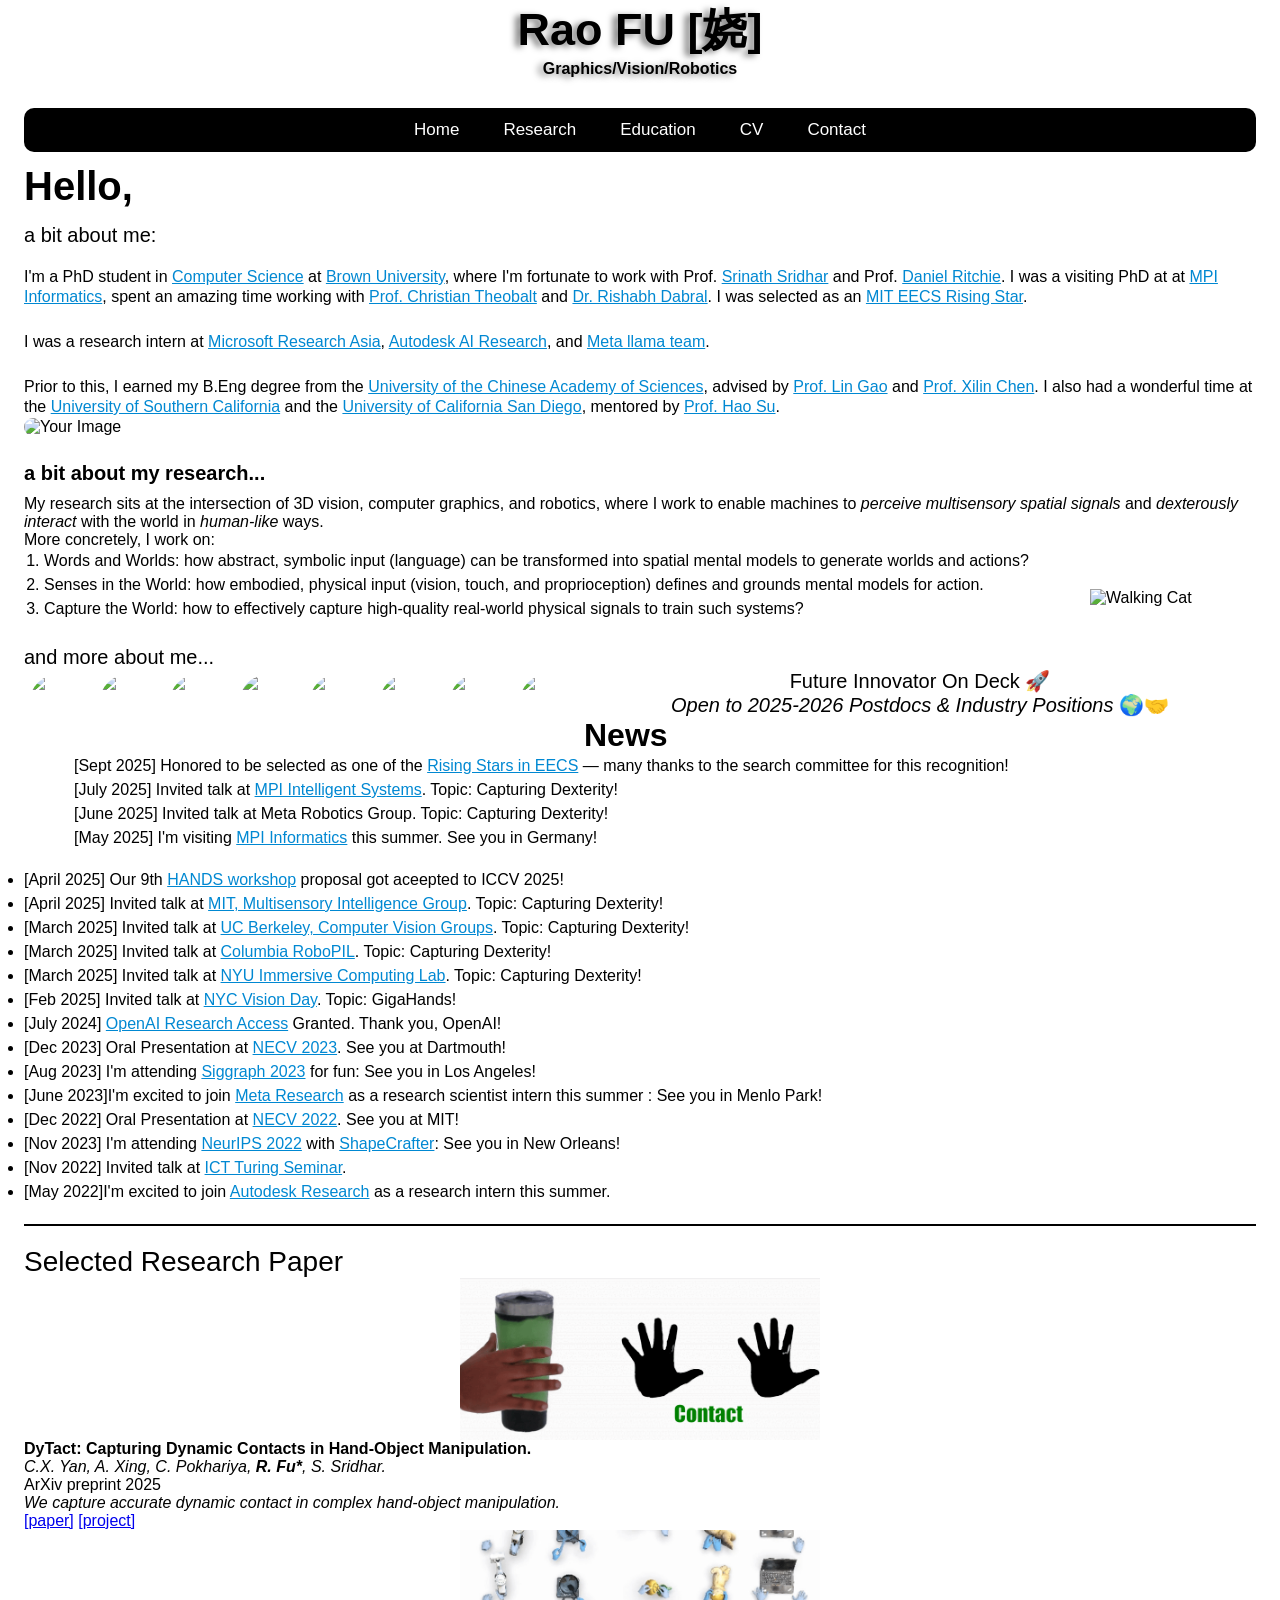
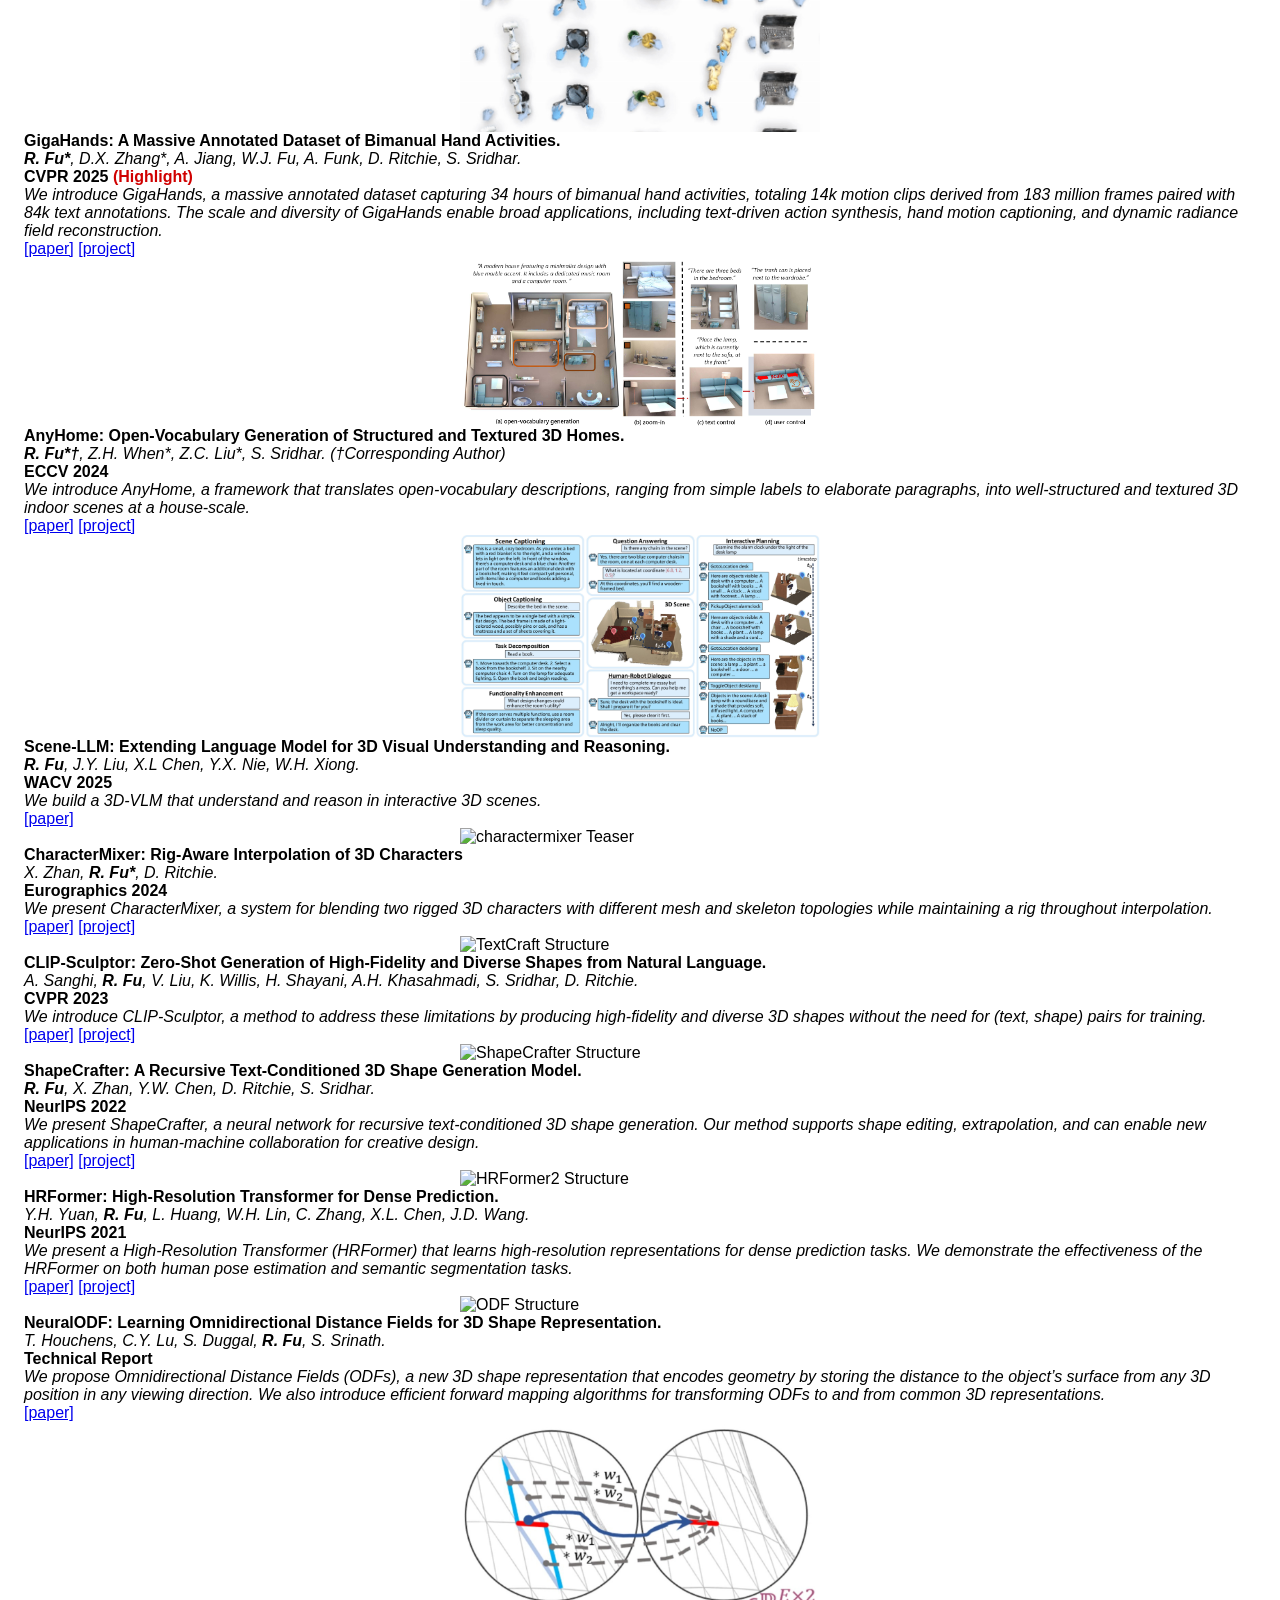
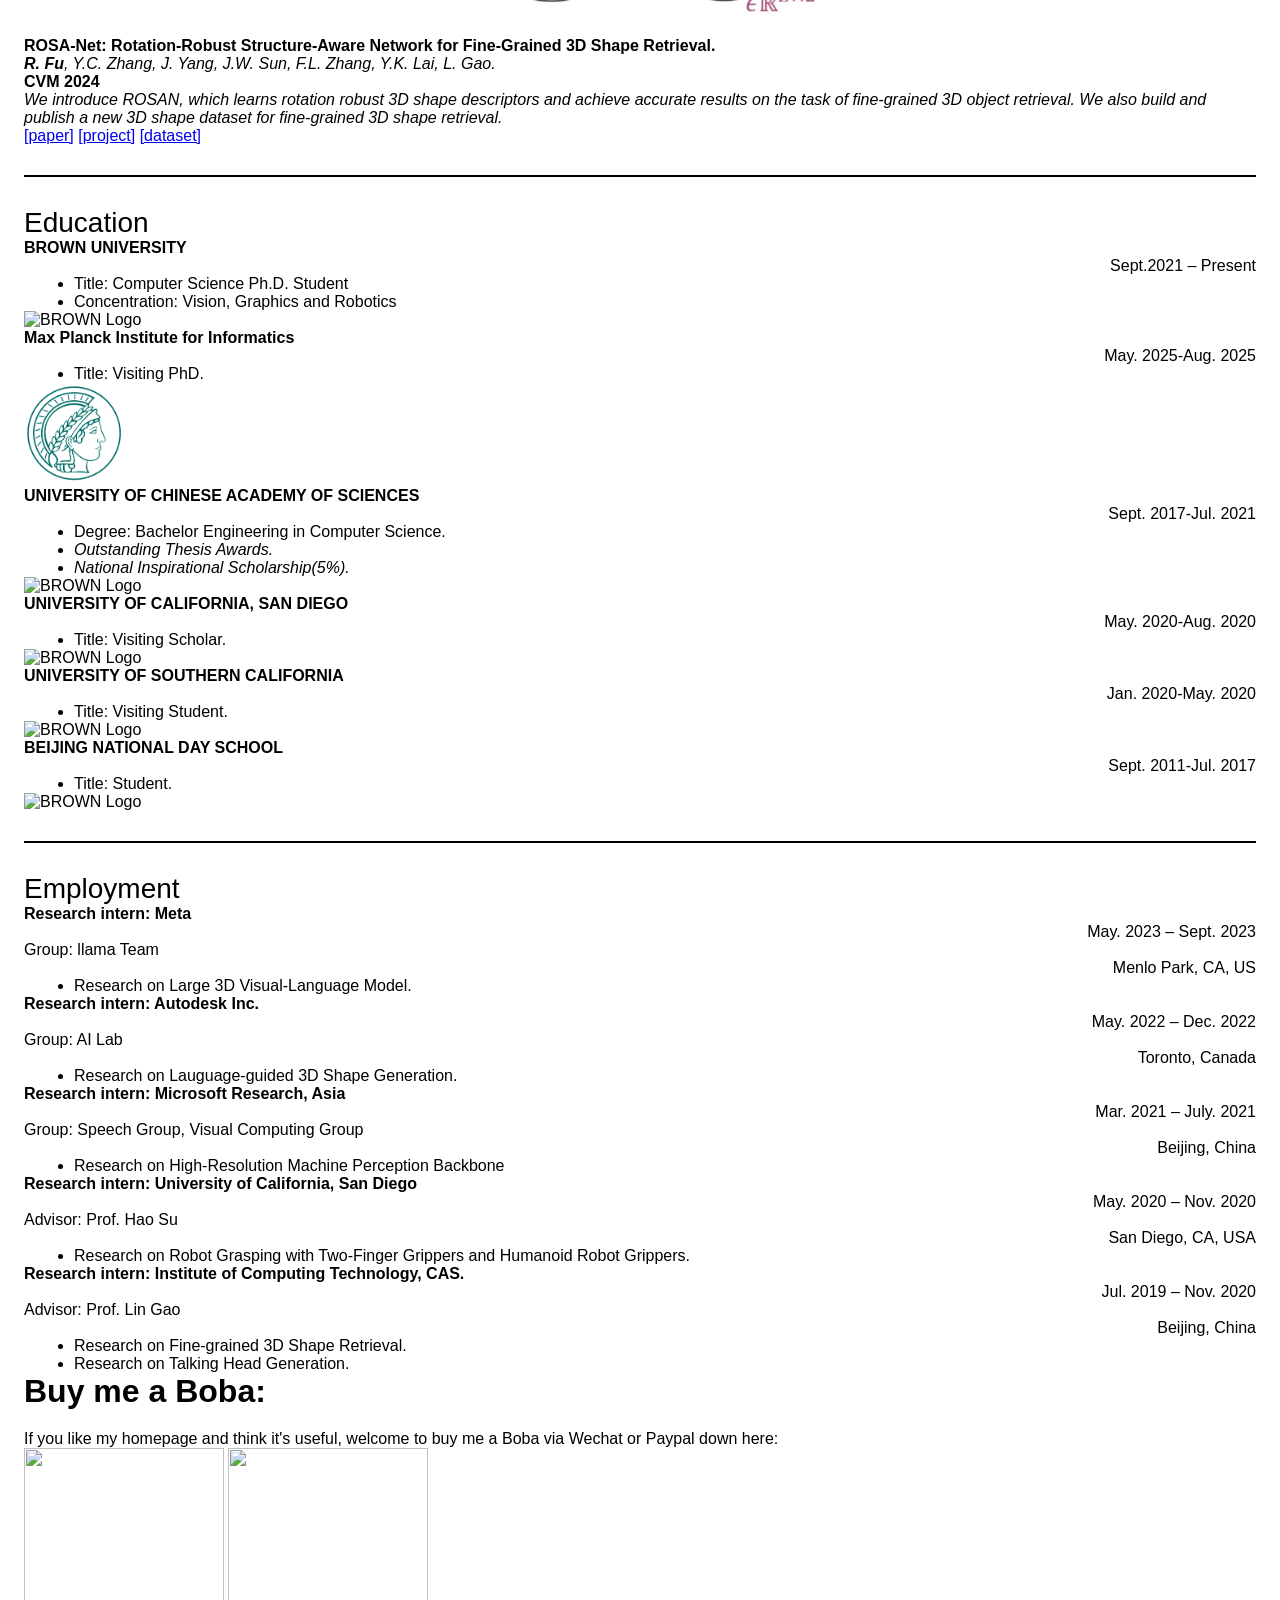
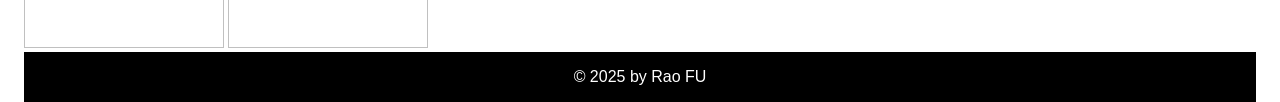
==== commit 501e7ff5: "update summer news" ====
--- a/index.html
+++ b/index.html
@@ -245,31 +245,21 @@
             <strong id="c_font1" style="font-size: 40px">Hello,</strong><br><br>
             <span class="c_font2" style="font-size: 20px;padding-top: 20px">a bit about me:</span><br><br>
             <p class="c_font3">
-                I'm a PhD student in <a style="color:#0088d2;" href="https://cs.brown.edu/">Computer Science</a> at <a style="color:#0088d2;" href="https://www.brown.edu/">Brown University</a>.
-                I'm now visiting <a style="color:#0088d2;" href="https://hands-workshop.org/">MPI Informatics</a> this summer.
-                My research sits at the intersection of 3D vision, computer graphics, and robotics,
-                where I work to enable machines to <em>imagine</em> and <em>interact</em> with
-                the world in <em>human-like</em> ways.                
-                <p>More concretely, I work on:</p>
-                <ol style="padding-left: 50px;line-height: 1.5em">
-                    <li>From Words to Worlds: How abstract, symbolic input (language) can be transformed into spatial mental models to generate worlds and actions?.</li>
-                    <li>Senses in the World: How embodied, physical input (vision, touch, and proprioception) defines and grounds mental models for action.</li>
-                    <li>Capture the World: How to effectively capture high-quality real-world physical signals to train such systems?</li>
-                </ol>
-                I'm fortunate to work with 
+                I'm a PhD student in <a style="color:#0088d2;" href="https://cs.brown.edu/">Computer Science</a> at <a style="color:#0088d2;" href="https://www.brown.edu/">Brown University</a>, 
+                where I'm fortunate to work with 
                 Prof. <a style="color:#0088d2;" href="https://srinathsridhar.com">Srinath Sridhar</a> 
-                and Prof. <a style="color:#0088d2;" href="https://dritchie.github.io/">Daniel Ritchie</a> 
-                at <a style="color:#0088d2;" href="https://ivl.cs.brown.edu/">Brown IVL</a> 
-                & <a style="color:#0088d2;" href="https://visual.cs.brown.edu/">Brown VC Group</a>.
+                and Prof. <a style="color:#0088d2;" href="https://dritchie.github.io/">Daniel Ritchie</a>.
+                I was a visiting PhD at at <a style="color:#0088d2;" href="https://people.mpi-inf.mpg.de/~theobalt/">MPI Informatics</a>, spent an amazing time working with <a style="color:#0088d2;" href="https://www.mpi-inf.mpg.de/departments/visual-computing-and-artificial-intelligence">Prof. Christian Theobalt</a> and <a style="color:#0088d2;" href="https://rishabhdabral.github.io/">Dr. Rishabh Dabral</a>.
+                I was selected as an <a style="color:#0088d2;" href="https://risingstars-eecs.mit.edu/participants/rao-fu/">MIT EECS Rising Star</a>.
             </p>
             <p class="c_font3" style="margin-top: 25px">
-                Previously, I have intern at 
+                I was a research intern at
                 <a style="color:#0088d2;" href="https://www.microsoft.com/en-us/research/lab/microsoft-research-asia/">Microsoft Research Asia</a>,
                 <a style="color:#0088d2;" href="https://www.autodesk.com/research/overview">Autodesk AI Research</a>,
                 and <a style="color:#0088d2;" href="https://research.facebook.com/careers/">Meta llama team</a>.
             </p>           
             <p class="c_font3" style="margin-top: 25px">
-                Prior to this, I earned my Bachelor of Engineering degree from 
+                Prior to this, I earned my B.Eng degree from 
                 the <a style="color:#0088d2;" href="https://en.wikipedia.org/wiki/University_of_the_Chinese_Academy_of_Sciences/">University of the Chinese Academy of Sciences</a>, advised by <a style="color:#0088d2;" href="http://geometrylearning.com/lin/">Prof. Lin Gao</a> and <a style="color:#0088d2;" href="https://scholar.google.com/citations?user=vVx2v20AAAAJ&hl">Prof. Xilin Chen</a>. 
                 I also had a wonderful time at 
                 the <a style="color:#0088d2;" href="https://www.usc.edu/">University of Southern California</a> and
@@ -310,6 +300,29 @@
 
     <!-- Mini Biography -->
     <el-row type="flex" justify="center">
+    <el-col :xs="20" :sm="20" :md="15" :lg="15" :xl="15">
+        <div id="c_info" style="margin-top: 25px">
+        <h2 style="font-size: 20px; margin: 0 0 10px;">a bit about my research...</h2>
+
+        <p class="c_font3">
+            My research sits at the intersection of 3D vision, computer graphics, and robotics,
+            where I work to enable machines to <em>perceive multisensory spatial signals</em> and <em>dexterously interact</em> with
+            the world in <em>human-like</em> ways.
+        </p>
+
+        <p>More concretely, I work on:</p>
+        <ol style="padding-left: 0; line-height: 1.5em; margin-left: 1.25em;">
+            <li>Words and Worlds: how abstract, symbolic input (language) can be transformed into spatial mental models to generate worlds and actions?</li>
+            <li>Senses in the World: how embodied, physical input (vision, touch, and proprioception) defines and grounds mental models for action.</li>
+            <li>Capture the World: how to effectively capture high-quality real-world physical signals to train such systems?</li>
+        </ol>
+        </div>
+    </el-col>
+    </el-row>
+
+
+    <!-- Mini Biography -->
+    <el-row type="flex" justify="center" id="content_home">
         <el-col :xs="20" :sm="20" :md="15" :lg="15" :xl="15">
             <div id="c_info" style="margin-top: 25px">
                 <span style="font-size: 20px"> and more about me... </span><br>
@@ -388,7 +401,7 @@
             <em>Open to 2025-2026 Postdocs & Industry Positions </em>🌍🤝
             </h2>
         </el-col>
-        </el-row>
+    </el-row>
 
     <!-- News -->
     <el-row type="flex" justify="center" style="margin-top: 50px">
@@ -396,22 +409,28 @@
             <el-collapse v-model="activeNames">
                 <h1>News</h1>
                 <ul class="no-bullets" style="padding-left: 50px;line-height: 1.5em">
-                    <li>[May 2025] I'm visiting <a style="color:#0088d2;" href="https://hands-workshop.org/">MPI Informatics</a> this summer. See you in Germany!
+                    <li>[Sept 2025] Honored to be selected as one of the <a style="color:#0088d2;" href="https://risingstars-eecs.mit.edu/participants/rao-fu/">Rising Stars in EECS</a> — many thanks to the search committee for this recognition!
                     </li>
-                    <li>[April 2025] Our 9th <a style="color:#0088d2;" href="https://hands-workshop.org/">HANDS workshop</a> proposal got aceepted to ICCV 2025!
+                    <li>[July 2025] Invited talk at <a style="color:#0088d2;" href="https://is.mpg.de/ps">MPI Intelligent Systems</a>. Topic: Capturing Dexterity!
                     </li>
-                    <li>[April 2025] Invited talk at <a style="color:#0088d2;" href="https://www.media.mit.edu/groups/multisensory-intelligence/overview/">MIT, Multisensory Intelligence Group</a>. Topic: Capturing Dexterity!
+                    <li>[June 2025] Invited talk at Meta Robotics Group. Topic: Capturing Dexterity!
                     </li>
-                    <li>[March 2025] Invited talk at <a style="color:#0088d2;" href="https://bair.berkeley.edu/about/">UC Berkeley, Computer Vision Groups</a>. Topic: Capturing Dexterity!
-                    </li>
-                    <li>[March 2025] Invited talk at <a style="color:#0088d2;" href="https://yunzhuli.github.io/">Columbia RoboPIL</a>. Topic: Capturing Dexterity!
-                    </li>
-                    <li>[March 2025] Invited talk at <a style="color:#0088d2;" href="https://www.immersivecomputinglab.org/">NYU Immersive Computing Lab</a>. Topic: Capturing Dexterity!
+                    <li>[May 2025] I'm visiting <a style="color:#0088d2;" href="https://www.mpi-inf.mpg.de/home">MPI Informatics</a> this summer. See you in Germany!
                     </li>
                 </ul>
                 <el-collapse-item title="archived..." name="1" style="padding-left: 50px">
                     <div class="no-bullets" style="font-size: 16px;color: #000000">
                         <ul style="padding-left: 0px;line-height: 1.5em">
+                            <li>[April 2025] Our 9th <a style="color:#0088d2;" href="https://hands-workshop.org/">HANDS workshop</a> proposal got aceepted to ICCV 2025!
+                            </li>
+                            <li>[April 2025] Invited talk at <a style="color:#0088d2;" href="https://www.media.mit.edu/groups/multisensory-intelligence/overview/">MIT, Multisensory Intelligence Group</a>. Topic: Capturing Dexterity!
+                            </li>
+                            <li>[March 2025] Invited talk at <a style="color:#0088d2;" href="https://bair.berkeley.edu/about/">UC Berkeley, Computer Vision Groups</a>. Topic: Capturing Dexterity!
+                            </li>
+                            <li>[March 2025] Invited talk at <a style="color:#0088d2;" href="https://yunzhuli.github.io/">Columbia RoboPIL</a>. Topic: Capturing Dexterity!
+                            </li>
+                            <li>[March 2025] Invited talk at <a style="color:#0088d2;" href="https://www.immersivecomputinglab.org/">NYU Immersive Computing Lab</a>. Topic: Capturing Dexterity!
+                            </li>
                             <li>[Feb 2025] Invited talk at <a style="color:#0088d2;" href="https://cs.nyu.edu/~fouhey/NYCVision2025/">NYC Vision Day</a>. Topic: GigaHands!
                             </li>
                             <li>[July 2024] <a style="color:#0088d2;" href="https://openai.com/form/researcher-access-program/">OpenAI Research Access</a> Granted. Thank you, OpenAI!
@@ -629,6 +648,26 @@
                     </el-col>
                     <el-col :xs="10" :sm="10" :md="10" :lg="10" :xl="10" style="text-align: right">
                         <img class="schoollogo" src="./img/brown_logo.png" height="100px" width="auto" alt="BROWN Logo"/>
+                    </el-col>
+                </el-row>
+                <el-row type="flex" justify="center" style="padding-top: 50px">
+                    <el-col :xs="24" :sm="24" :md="24" :lg="24" :xl="24">
+                        <div>
+                            <strong>Max Planck Institute for Informatics</strong>
+                        </div>
+                        <div style="text-align: right">
+                            May. 2025-Aug. 2025
+                        </div>
+                    </el-col>
+                </el-row>
+                <el-row style="margin-top: 20px">
+                    <el-col :xs="14" :sm="14" :md="14" :lg="14" :xl="14" style="margin-top: 20px">
+                        <ul style="padding-left: 50px">
+                            <li>Title: Visiting PhD.</li>
+                        </ul>
+                    </el-col>
+                    <el-col :xs="10" :sm="10" :md="10" :lg="10" :xl="10" style="text-align: right">
+                        <img class="schoollogo" src="./img/mpi_logo.png" height="100px" width="auto" alt="BROWN Logo"/>
                     </el-col>
                 </el-row>
                 <el-row type="flex" justify="center" style="padding-top: 50px">
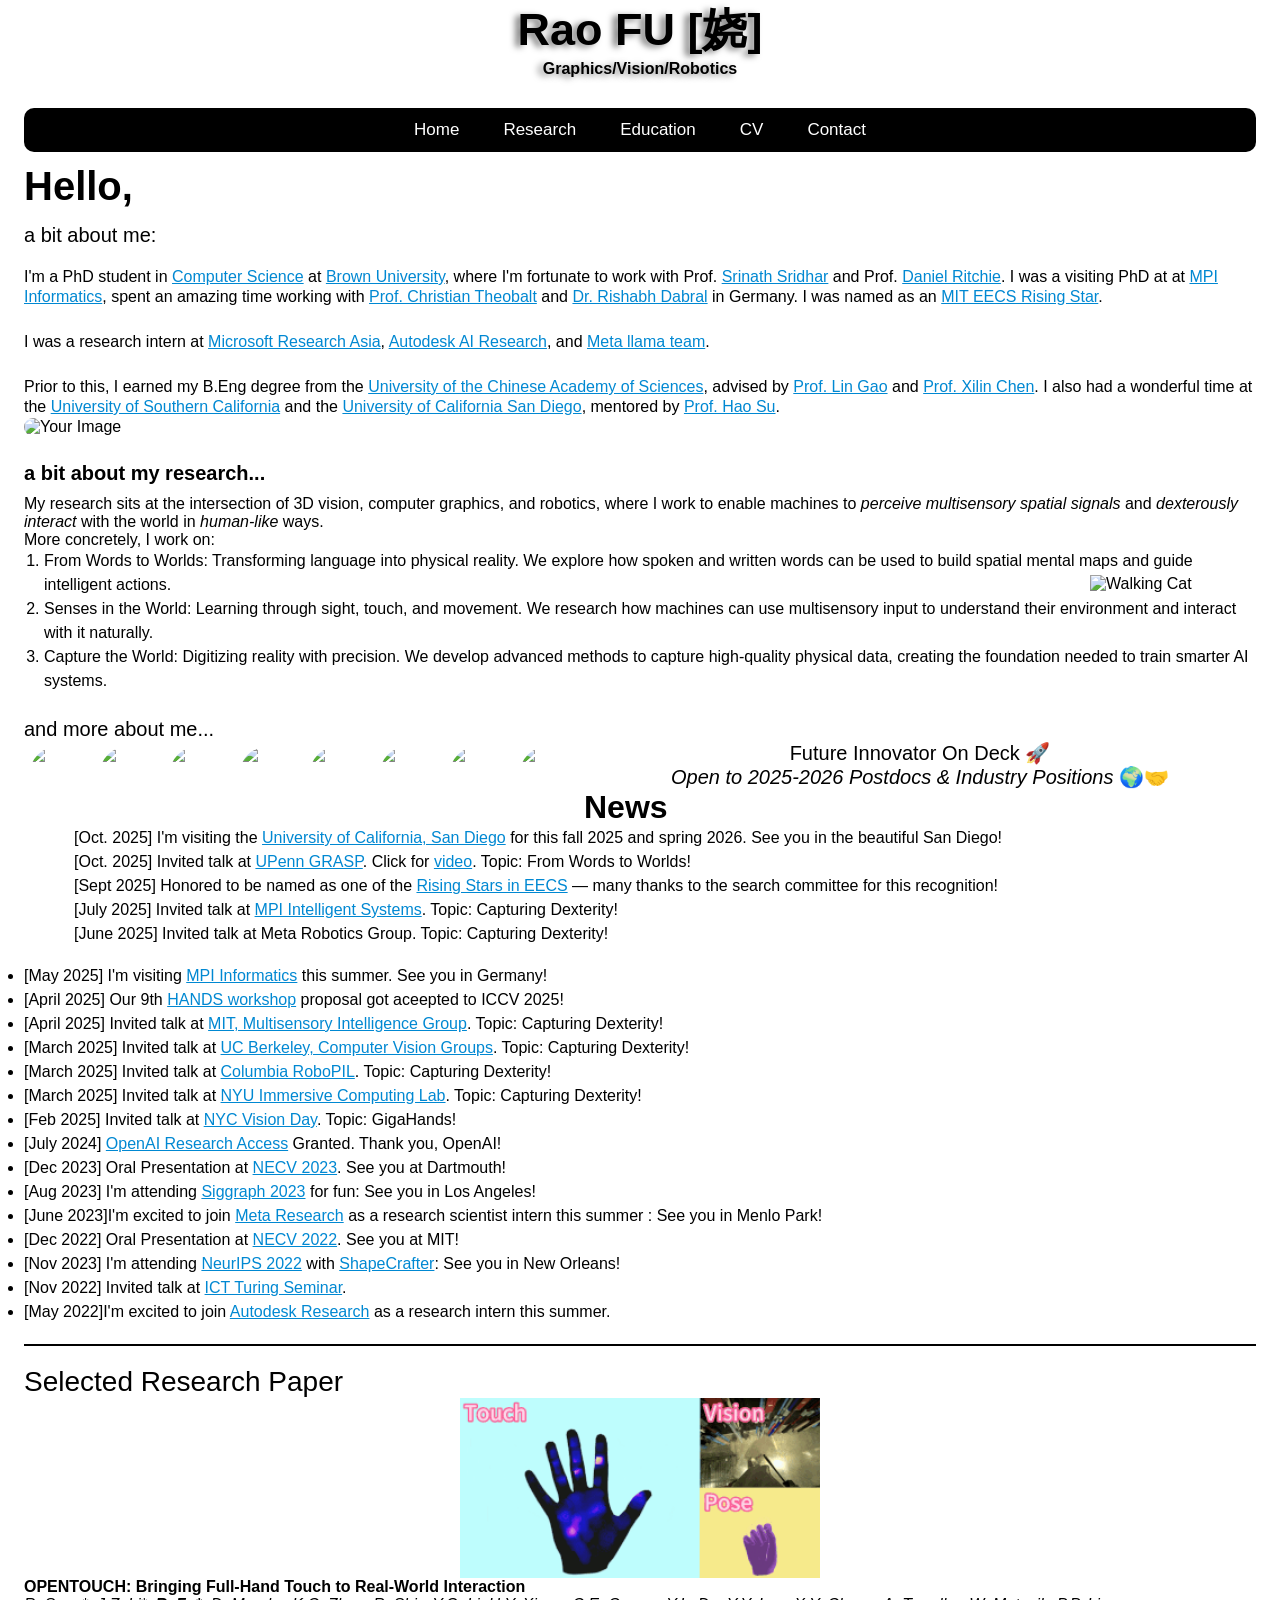
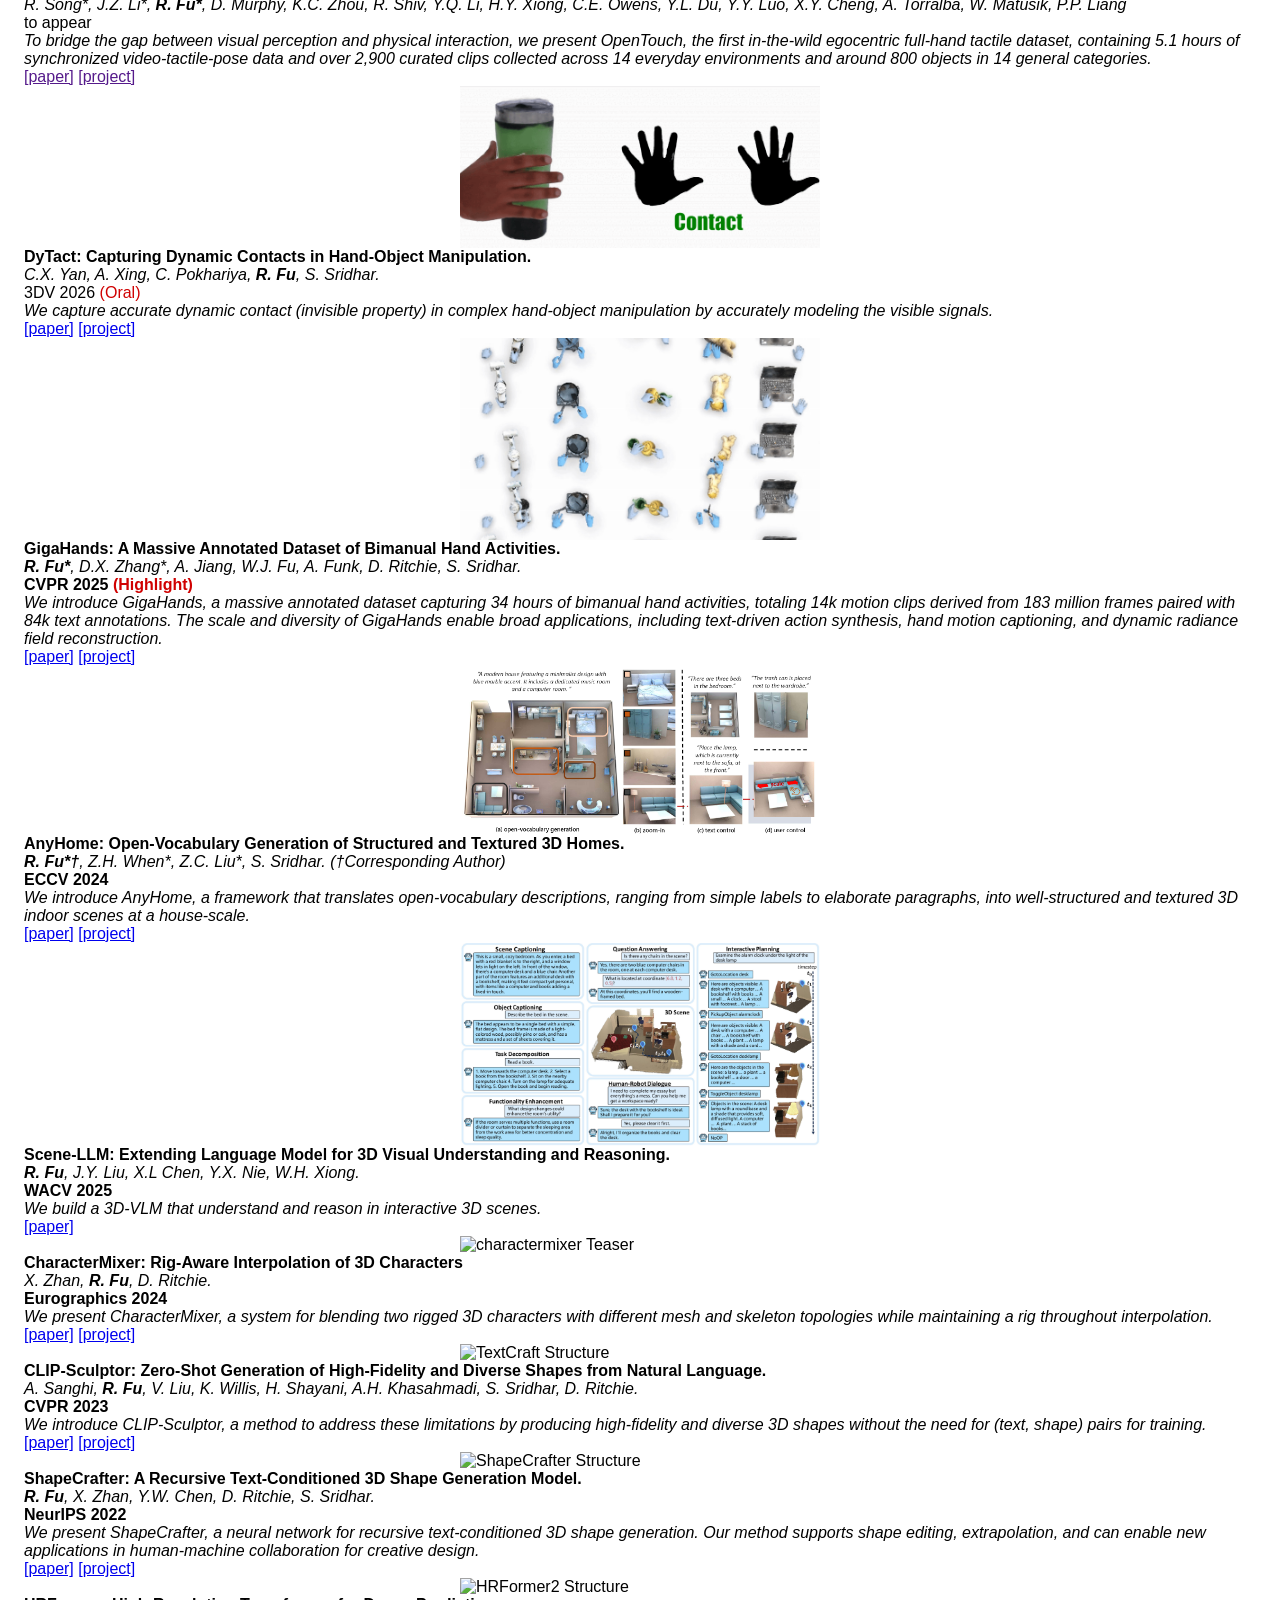
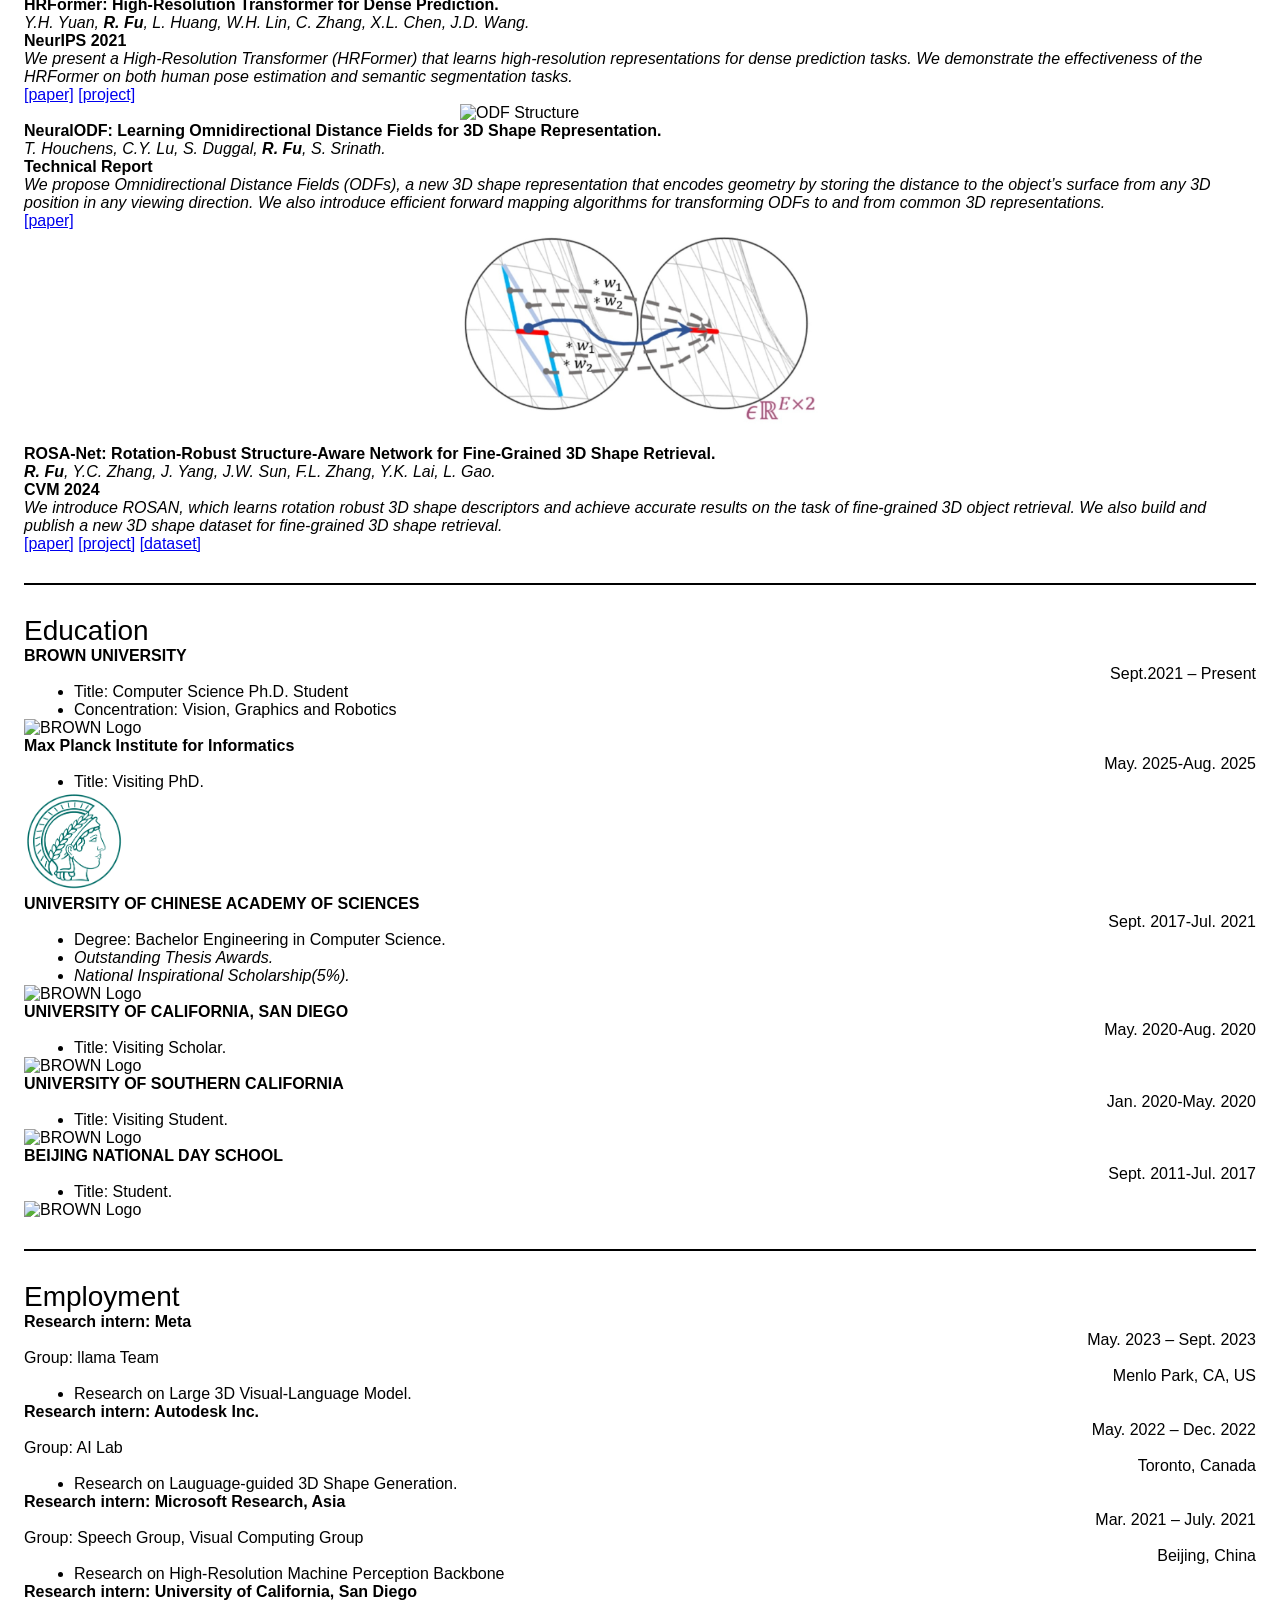
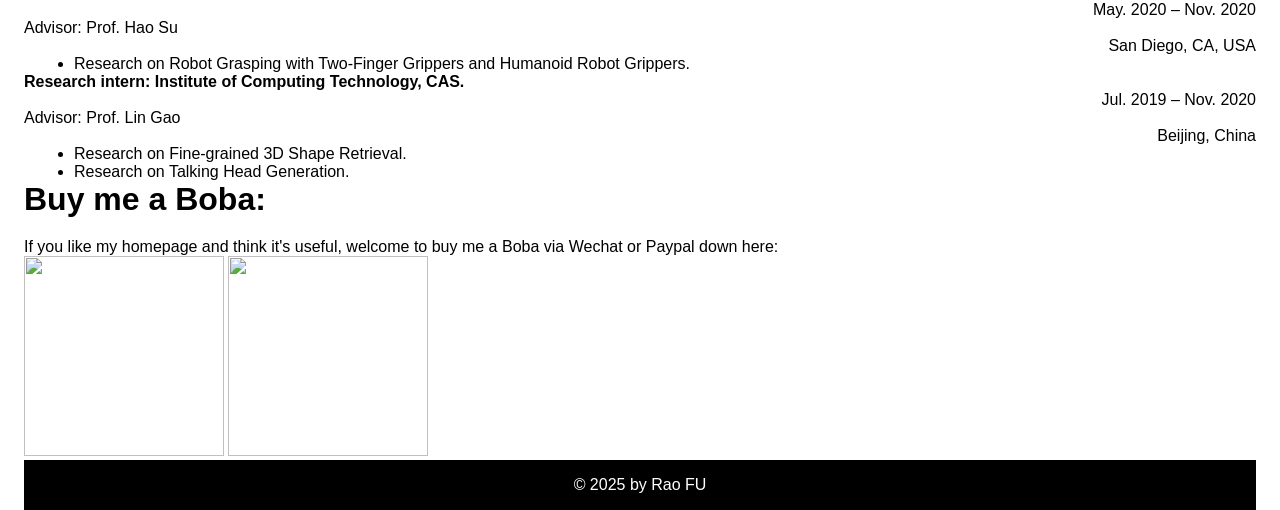
==== commit 90cb1e26: "update OpenTouch, Dytact, news by 12/03" ====
--- a/index.html
+++ b/index.html
@@ -249,8 +249,8 @@
                 where I'm fortunate to work with 
                 Prof. <a style="color:#0088d2;" href="https://srinathsridhar.com">Srinath Sridhar</a> 
                 and Prof. <a style="color:#0088d2;" href="https://dritchie.github.io/">Daniel Ritchie</a>.
-                I was a visiting PhD at at <a style="color:#0088d2;" href="https://people.mpi-inf.mpg.de/~theobalt/">MPI Informatics</a>, spent an amazing time working with <a style="color:#0088d2;" href="https://www.mpi-inf.mpg.de/departments/visual-computing-and-artificial-intelligence">Prof. Christian Theobalt</a> and <a style="color:#0088d2;" href="https://rishabhdabral.github.io/">Dr. Rishabh Dabral</a>.
-                I was selected as an <a style="color:#0088d2;" href="https://risingstars-eecs.mit.edu/participants/rao-fu/">MIT EECS Rising Star</a>.
+                I was a visiting PhD at at <a style="color:#0088d2;" href="https://people.mpi-inf.mpg.de/~theobalt/">MPI Informatics</a>, spent an amazing time working with <a style="color:#0088d2;" href="https://www.mpi-inf.mpg.de/departments/visual-computing-and-artificial-intelligence">Prof. Christian Theobalt</a> and <a style="color:#0088d2;" href="https://rishabhdabral.github.io/">Dr. Rishabh Dabral</a> in Germany.
+                I was named as an <a style="color:#0088d2;" href="https://risingstars-eecs.mit.edu/participants/rao-fu/">MIT EECS Rising Star</a>.
             </p>
             <p class="c_font3" style="margin-top: 25px">
                 I was a research intern at
@@ -312,9 +312,9 @@
 
         <p>More concretely, I work on:</p>
         <ol style="padding-left: 0; line-height: 1.5em; margin-left: 1.25em;">
-            <li>Words and Worlds: how abstract, symbolic input (language) can be transformed into spatial mental models to generate worlds and actions?</li>
-            <li>Senses in the World: how embodied, physical input (vision, touch, and proprioception) defines and grounds mental models for action.</li>
-            <li>Capture the World: how to effectively capture high-quality real-world physical signals to train such systems?</li>
+            <li>From Words to Worlds: Transforming language into physical reality. We explore how spoken and written words can be used to build spatial mental maps and guide intelligent actions.</li>
+            <li>Senses in the World: Learning through sight, touch, and movement. We research how machines can use multisensory input to understand their environment and interact with it naturally.</li>
+            <li>Capture the World: Digitizing reality with precision. We develop advanced methods to capture high-quality physical data, creating the foundation needed to train smarter AI systems.</li>
         </ol>
         </div>
     </el-col>
@@ -409,18 +409,22 @@
             <el-collapse v-model="activeNames">
                 <h1>News</h1>
                 <ul class="no-bullets" style="padding-left: 50px;line-height: 1.5em">
-                    <li>[Sept 2025] Honored to be selected as one of the <a style="color:#0088d2;" href="https://risingstars-eecs.mit.edu/participants/rao-fu/">Rising Stars in EECS</a> — many thanks to the search committee for this recognition!
+                    <li>[Oct. 2025] I'm visiting the <a style="color:#0088d2;" href="https://xiaolonw.github.io/">University of California, San Diego</a> for this fall 2025 and spring 2026. See you in the beautiful San Diego!
+                    </li>
+                    <li>[Oct. 2025] Invited talk at <a style="color:#0088d2;" href="https://www.grasp.upenn.edu/events/fall-2025-grasp-sfi-rao-fu/">UPenn GRASP</a>. Click for <a style="color:#0088d2;" href="https://www.grasp.upenn.edu/events/fall-2025-grasp-sfi-rao-fu/">video</a>. Topic: From Words to Worlds! 
+                    </li>
+                    <li>[Sept 2025] Honored to be named as one of the <a style="color:#0088d2;" href="https://risingstars-eecs.mit.edu/participants/rao-fu/">Rising Stars in EECS</a> — many thanks to the search committee for this recognition!
                     </li>
                     <li>[July 2025] Invited talk at <a style="color:#0088d2;" href="https://is.mpg.de/ps">MPI Intelligent Systems</a>. Topic: Capturing Dexterity!
                     </li>
                     <li>[June 2025] Invited talk at Meta Robotics Group. Topic: Capturing Dexterity!
                     </li>
-                    <li>[May 2025] I'm visiting <a style="color:#0088d2;" href="https://www.mpi-inf.mpg.de/home">MPI Informatics</a> this summer. See you in Germany!
-                    </li>
                 </ul>
                 <el-collapse-item title="archived..." name="1" style="padding-left: 50px">
                     <div class="no-bullets" style="font-size: 16px;color: #000000">
                         <ul style="padding-left: 0px;line-height: 1.5em">
+                            <li>[May 2025] I'm visiting <a style="color:#0088d2;" href="https://www.mpi-inf.mpg.de/home">MPI Informatics</a> this summer. See you in Germany!
+                            </li>
                             <li>[April 2025] Our 9th <a style="color:#0088d2;" href="https://hands-workshop.org/">HANDS workshop</a> proposal got aceepted to ICCV 2025!
                             </li>
                             <li>[April 2025] Invited talk at <a style="color:#0088d2;" href="https://www.media.mit.edu/groups/multisensory-intelligence/overview/">MIT, Multisensory Intelligence Group</a>. Topic: Capturing Dexterity!
@@ -466,15 +470,31 @@
                     <el-row type="flex" justify="center" style="padding-top: 20px">
                         <el-col :xs="24" :sm="24" :md="10" :lg="10" :xl="10">
                             <div class="disp_wrapper">
+                                <img src="./img/project_opentouch.gif" title="OpenTouch Teaser">
+                            </div>
+                        </el-col>
+                        <el-col :xs="24" :sm="24" :md="14" :lg="14" :xl="14">
+                            <strong>OPENTOUCH: Bringing Full-Hand Touch to Real-World Interaction</strong>
+                            <br><em>R. Song*, J.Z. Li*, <strong>R. Fu*</strong>, D. Murphy, K.C. Zhou, R. Shiv, Y.Q. Li, H.Y. Xiong, C.E. Owens, Y.L. Du, Y.Y. Luo, X.Y. Cheng, A. Torralba, W. Matusik, P.P. Liang</em>
+                            <br>
+                                to&nbsp;appear&nbsp;
+                            <br><em class="small_font">To bridge the gap between visual perception and physical interaction, we present OpenTouch, the first in-the-wild egocentric full-hand tactile dataset, containing 5.1 hours of synchronized video-tactile-pose data and over 2,900 curated clips collected across 14 everyday environments and around 800 objects in 14 general categories.</em>
+                            <br><a href="" class="small_font">[paper]</a>
+                            <a href="" class="small_font">[project]</a>
+                        </el-col>
+                    </el-row>
+                    <el-row type="flex" justify="center" style="padding-top: 20px">
+                        <el-col :xs="24" :sm="24" :md="10" :lg="10" :xl="10">
+                            <div class="disp_wrapper">
                                 <img src="./img/project_dytact.gif" title="GigaHands Teaser">
                             </div>
                         </el-col>
                         <el-col :xs="24" :sm="24" :md="14" :lg="14" :xl="14">
                             <strong>DyTact: Capturing Dynamic Contacts in Hand-Object Manipulation.</strong>
-                            <br><em> C.X. Yan, A. Xing, C. Pokhariya, <strong>R. Fu*</strong>, S. Sridhar.</em>
+                            <br><em> C.X. Yan, A. Xing, C. Pokhariya, <strong>R. Fu</strong>, S. Sridhar.</em>
                             <br>
-                                ArXiv preprint&nbsp;2025&nbsp;
-                            <br><em class="small_font">We capture accurate dynamic contact in complex hand-object manipulation.</em>
+                                3DV&nbsp;2026&nbsp;<span style="color:#d00000;">(Oral)</span>
+                            <br><em class="small_font">We capture accurate dynamic contact (invisible property) in complex hand-object manipulation by accurately modeling the visible signals.</em>
                             <br><a href="https://arxiv.org/pdf/2506.03103" class="small_font">[paper]</a>
                             <a href="https://oliver-cong02.github.io/DyTact.github.io/" class="small_font">[project]</a>
                         </el-col>
@@ -535,7 +555,7 @@
                         </el-col>
                         <el-col :xs="24" :sm="24" :md="14" :lg="14" :xl="14">
                             <strong>CharacterMixer: Rig-Aware Interpolation of 3D Characters</strong>
-                            <br><em> X. Zhan, <strong>R. Fu*</strong>, D. Ritchie.</em>
+                            <br><em> X. Zhan, <strong>R. Fu</strong>, D. Ritchie.</em>
                             <br><strong>
                                 Eurographics&nbsp;2024
                               </strong></em>
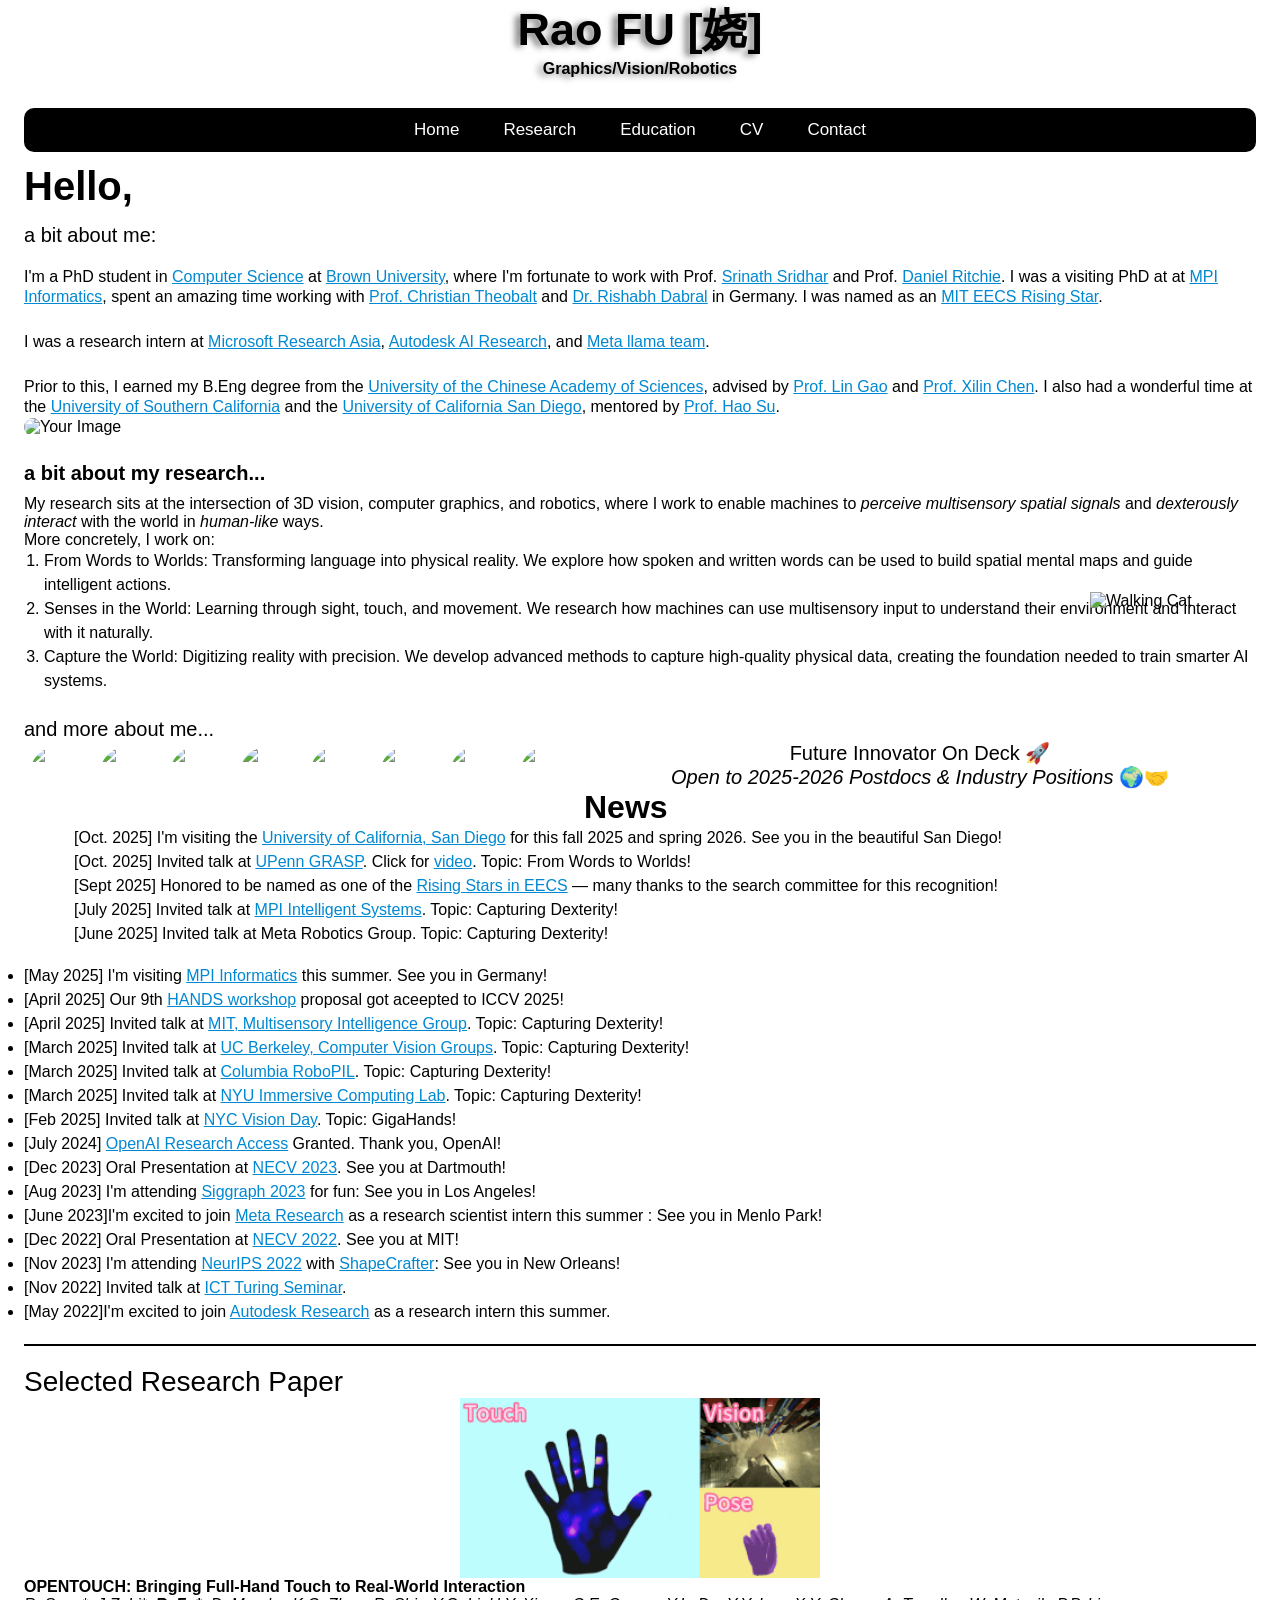
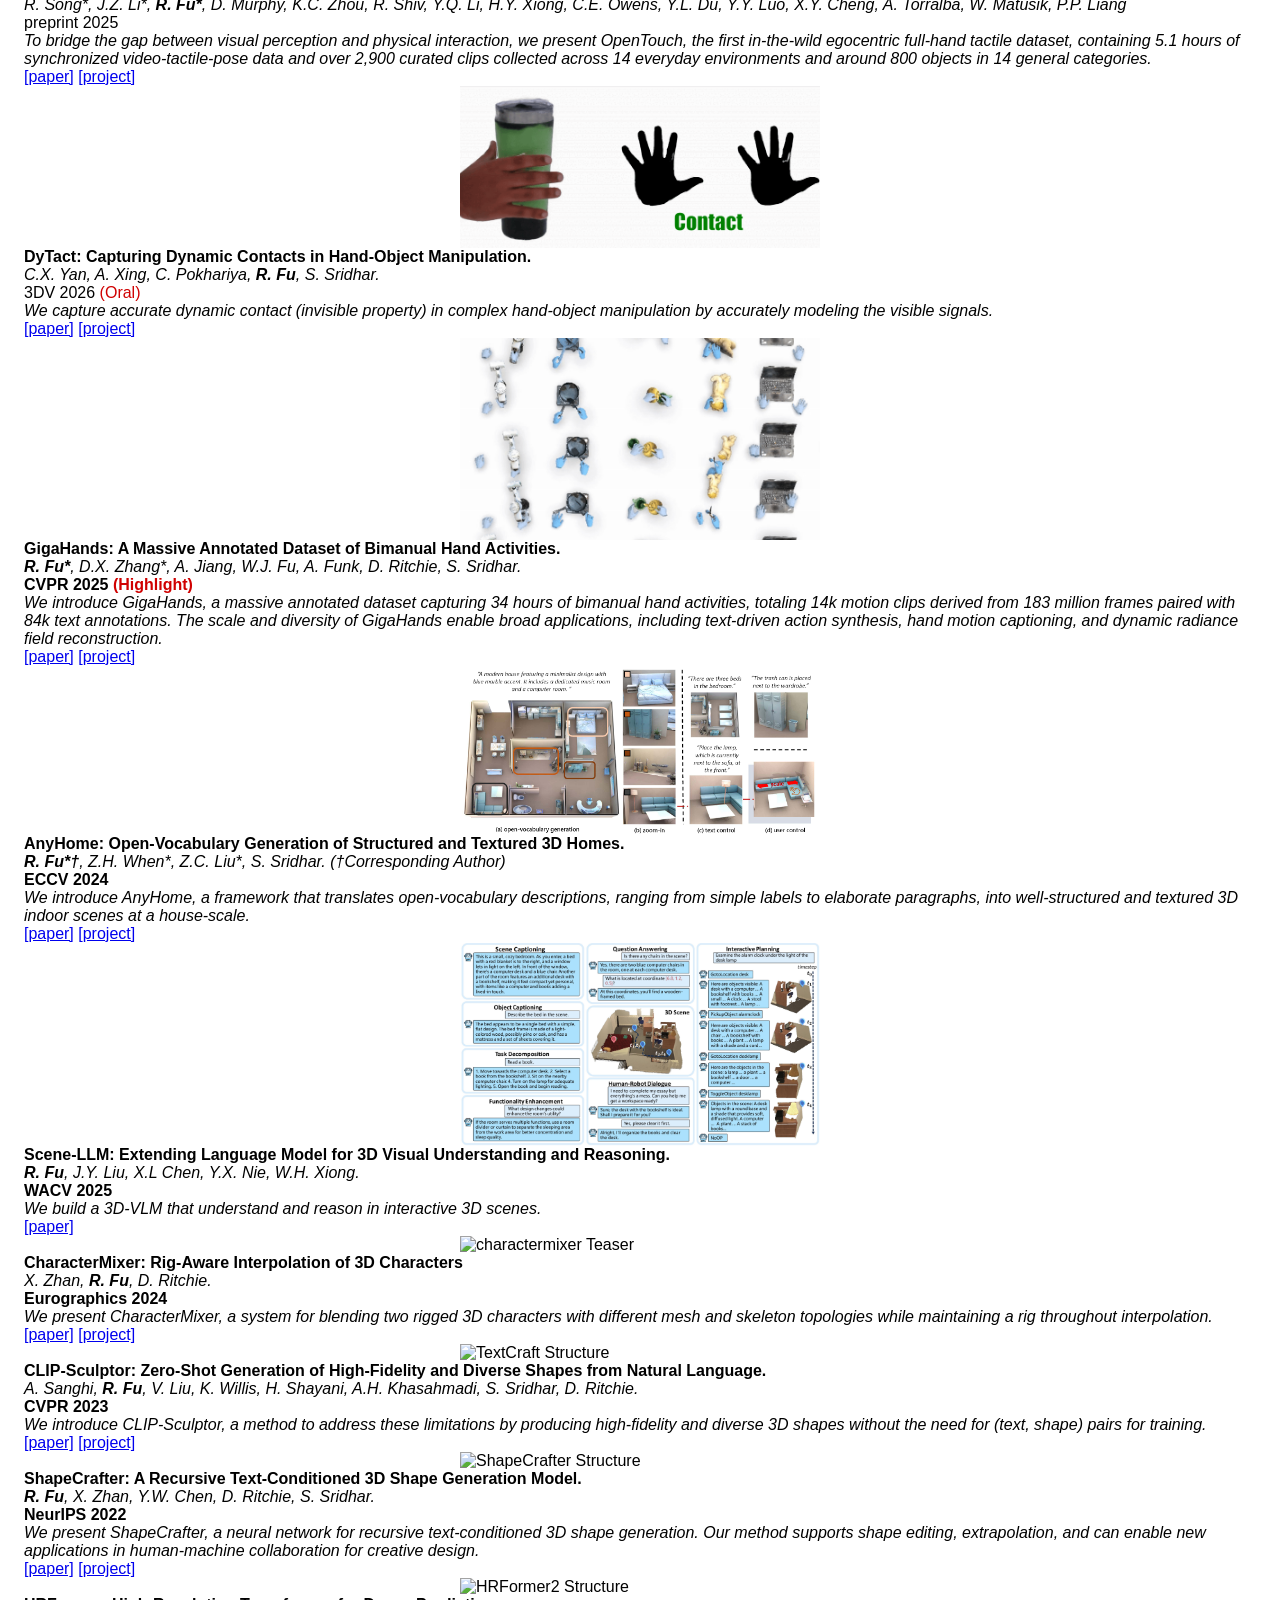
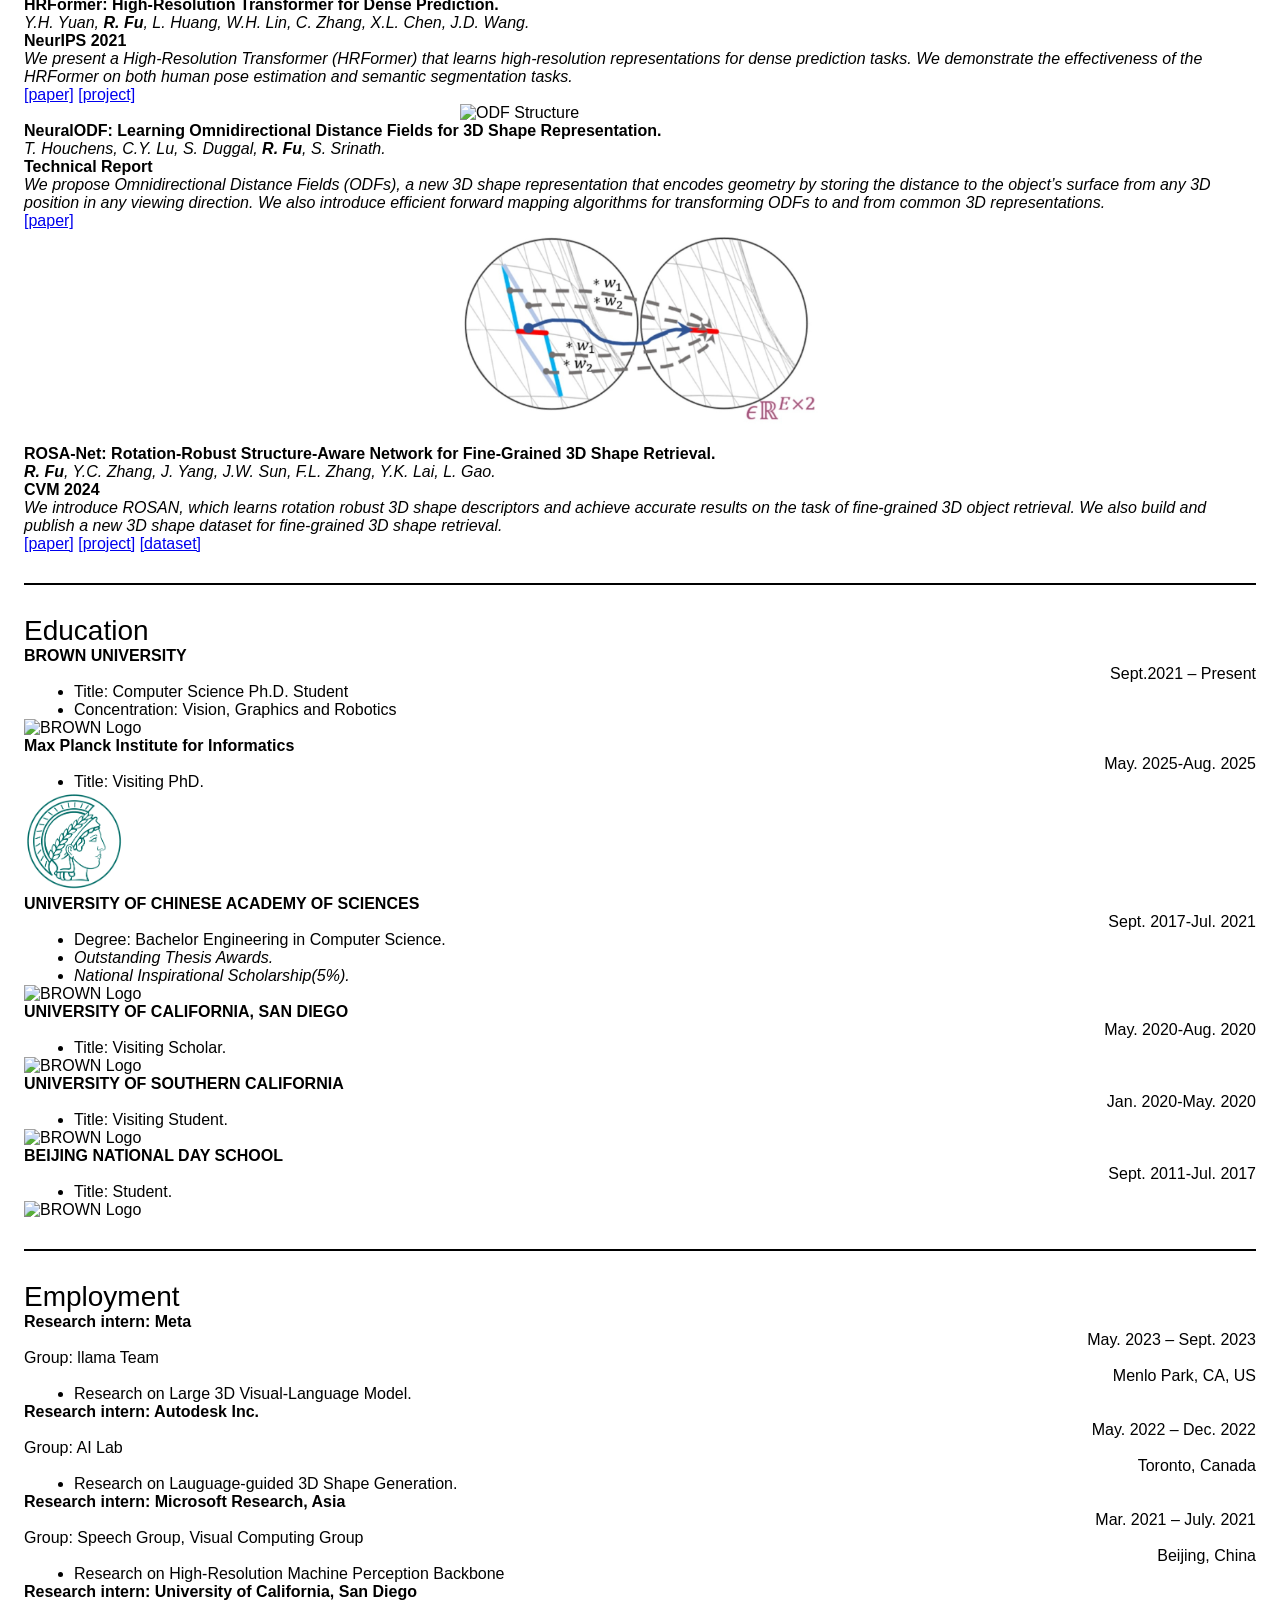
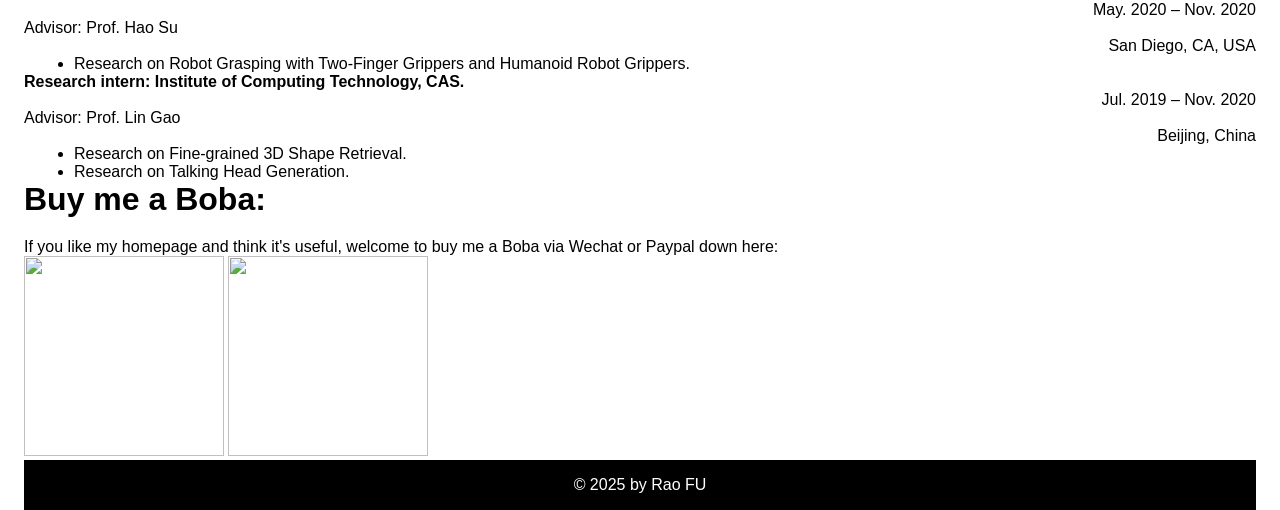
==== commit 8090ec8a: "update link" ====
--- a/index.html
+++ b/index.html
@@ -477,10 +477,10 @@
                             <strong>OPENTOUCH: Bringing Full-Hand Touch to Real-World Interaction</strong>
                             <br><em>R. Song*, J.Z. Li*, <strong>R. Fu*</strong>, D. Murphy, K.C. Zhou, R. Shiv, Y.Q. Li, H.Y. Xiong, C.E. Owens, Y.L. Du, Y.Y. Luo, X.Y. Cheng, A. Torralba, W. Matusik, P.P. Liang</em>
                             <br>
-                                to&nbsp;appear&nbsp;
+                                preprint&nbsp;2025&nbsp;
                             <br><em class="small_font">To bridge the gap between visual perception and physical interaction, we present OpenTouch, the first in-the-wild egocentric full-hand tactile dataset, containing 5.1 hours of synchronized video-tactile-pose data and over 2,900 curated clips collected across 14 everyday environments and around 800 objects in 14 general categories.</em>
-                            <br><a href="" class="small_font">[paper]</a>
-                            <a href="" class="small_font">[project]</a>
+                            <br><a href="https://arxiv.org/pdf/2512.16842" class="small_font">[paper]</a>
+                            <a href="https://opentouch-tactile.github.io/" class="small_font">[project]</a>
                         </el-col>
                     </el-row>
                     <el-row type="flex" justify="center" style="padding-top: 20px">
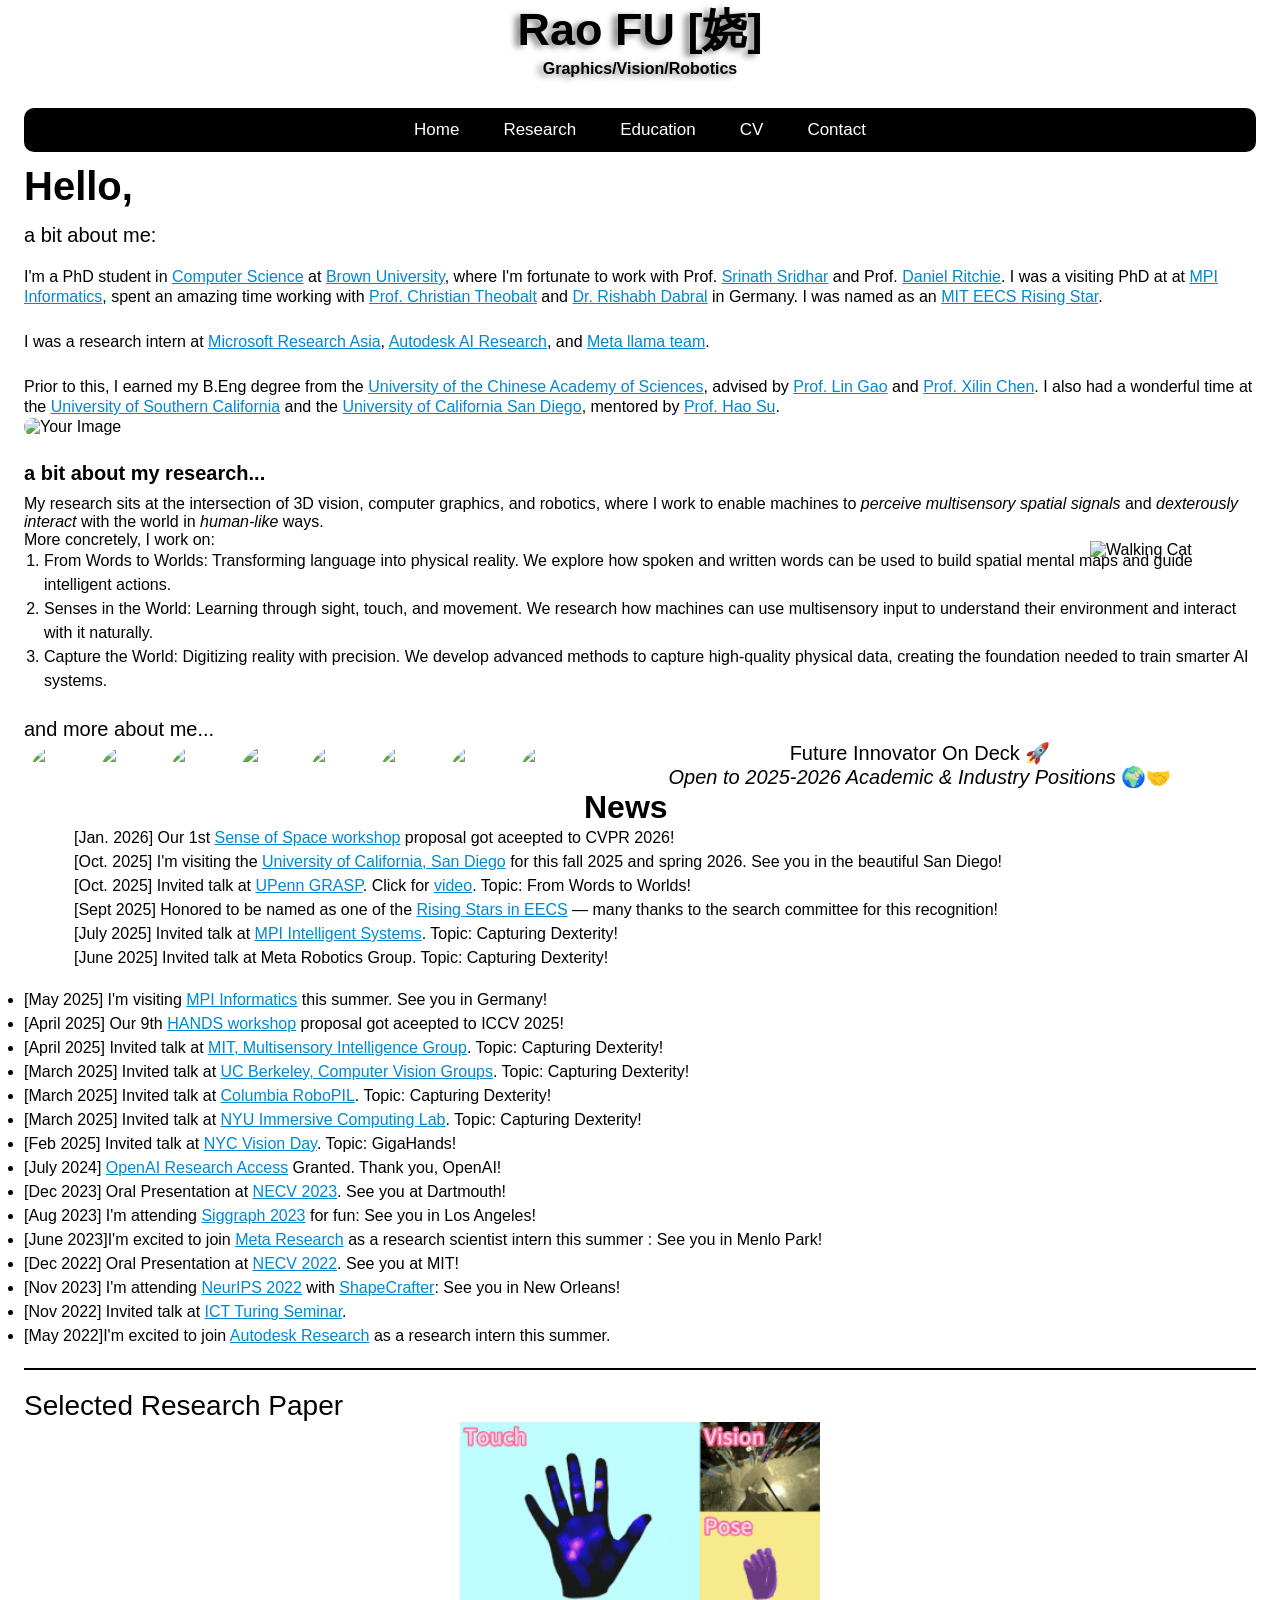
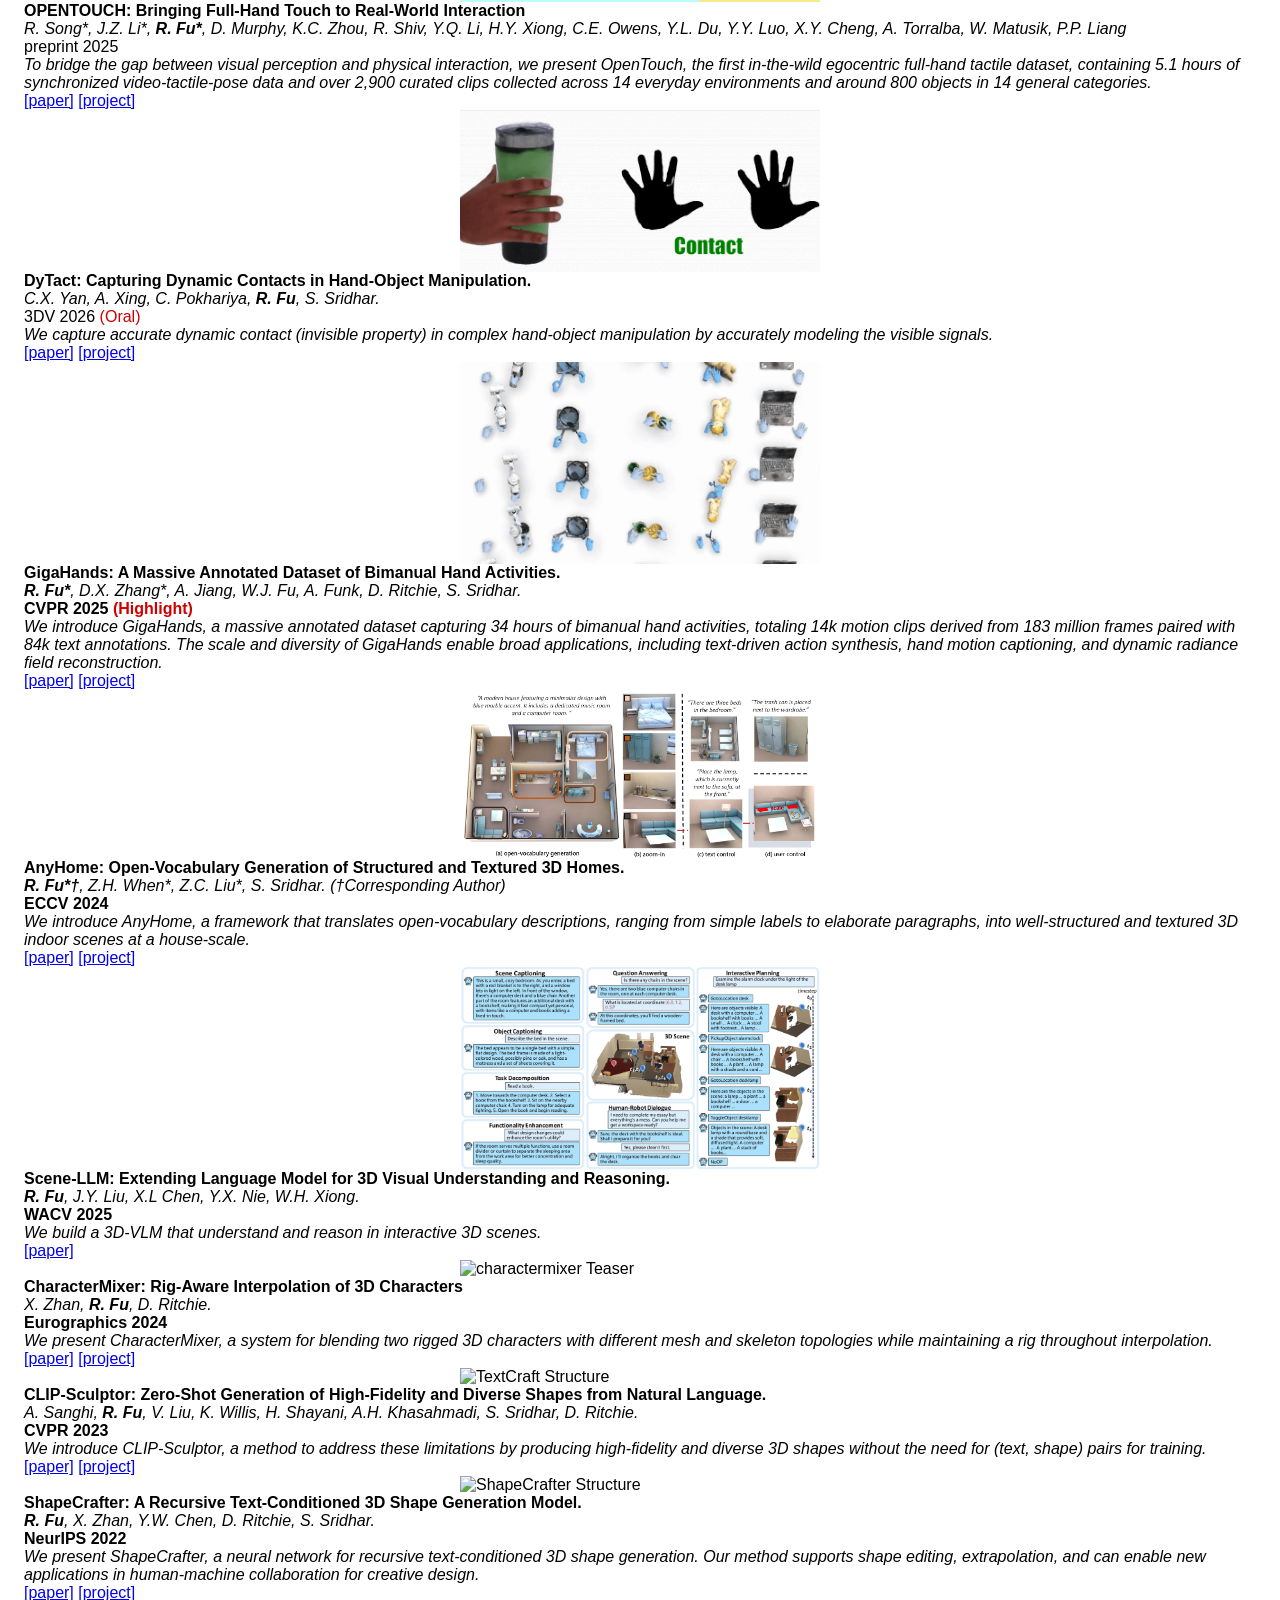
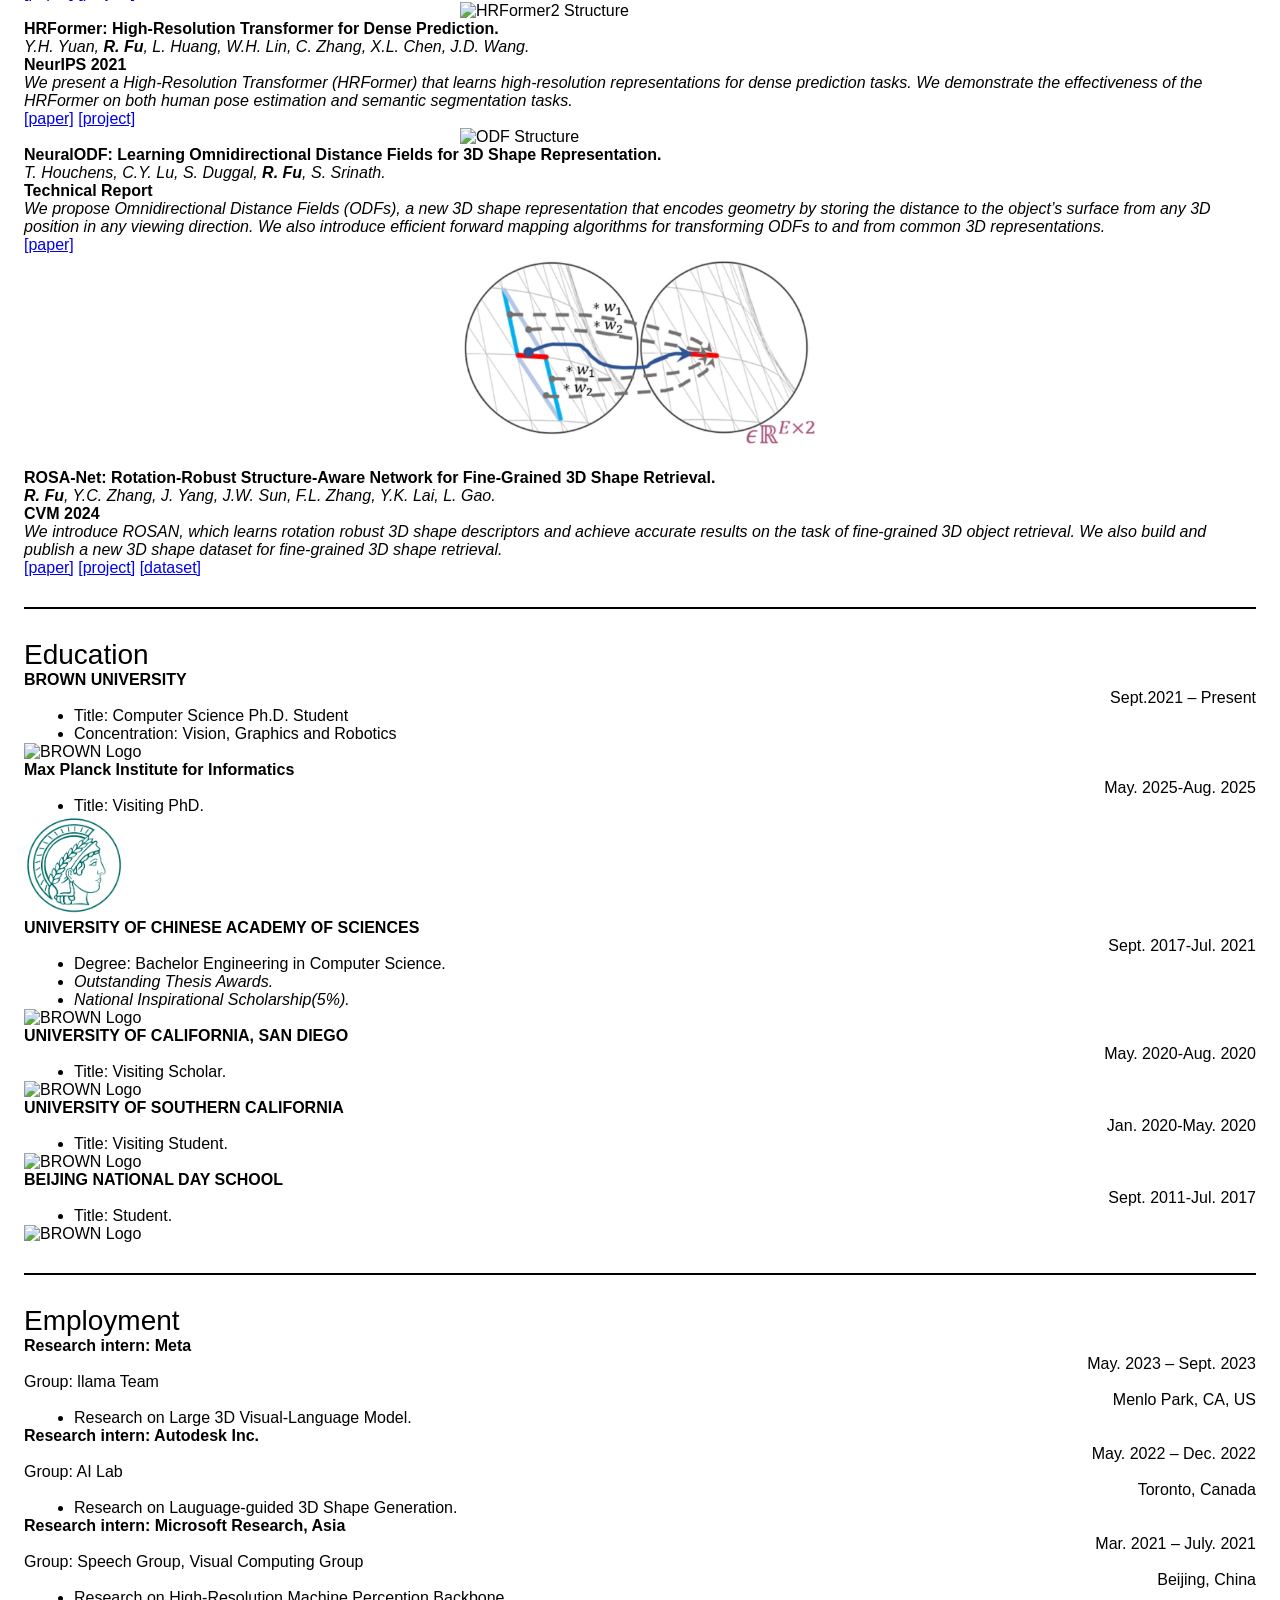
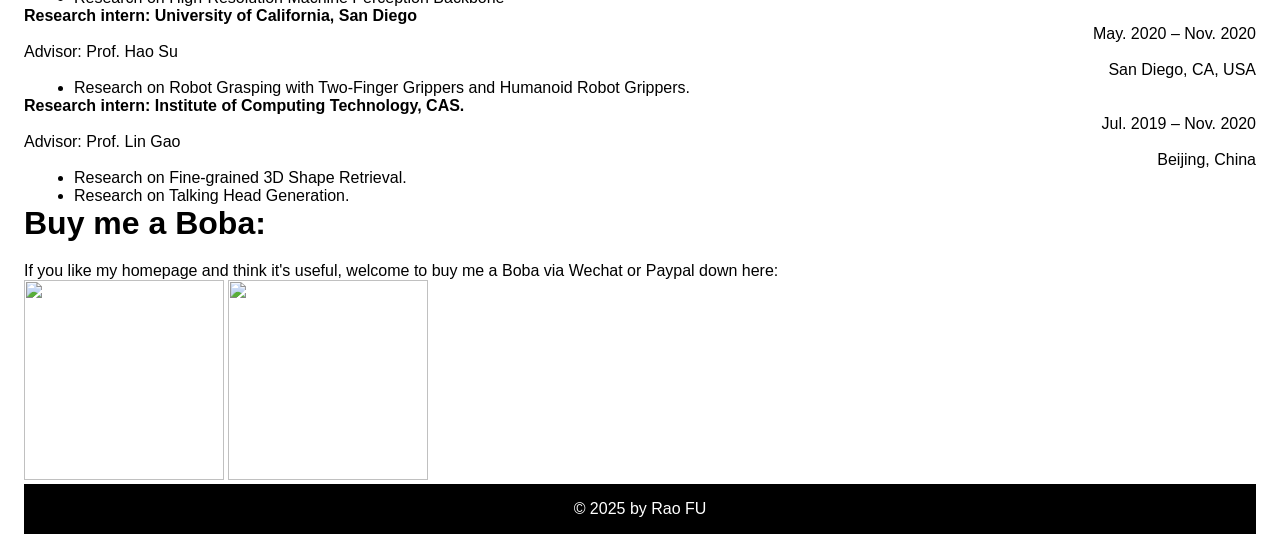
==== commit 5d31de8b: "update news" ====
--- a/index.html
+++ b/index.html
@@ -398,7 +398,7 @@
         <el-col :xs="20" :sm="20" :md="15" :lg="15" :xl="15" style="text-align: center;">
             <h2 style="font-size: 20px; font-weight: 400;">
             Future Innovator On Deck 🚀<br>
-            <em>Open to 2025-2026 Postdocs & Industry Positions </em>🌍🤝
+            <em>Open to 2025-2026 Academic & Industry Positions </em>🌍🤝
             </h2>
         </el-col>
     </el-row>
@@ -409,6 +409,8 @@
             <el-collapse v-model="activeNames">
                 <h1>News</h1>
                 <ul class="no-bullets" style="padding-left: 50px;line-height: 1.5em">
+                    <li>[Jan. 2026] Our 1st <a style="color:#0088d2;" href="https://sense-of-space.github.io/">Sense of Space workshop</a> proposal got aceepted to CVPR 2026!
+                    </li>
                     <li>[Oct. 2025] I'm visiting the <a style="color:#0088d2;" href="https://xiaolonw.github.io/">University of California, San Diego</a> for this fall 2025 and spring 2026. See you in the beautiful San Diego!
                     </li>
                     <li>[Oct. 2025] Invited talk at <a style="color:#0088d2;" href="https://www.grasp.upenn.edu/events/fall-2025-grasp-sfi-rao-fu/">UPenn GRASP</a>. Click for <a style="color:#0088d2;" href="https://www.grasp.upenn.edu/events/fall-2025-grasp-sfi-rao-fu/">video</a>. Topic: From Words to Worlds! 
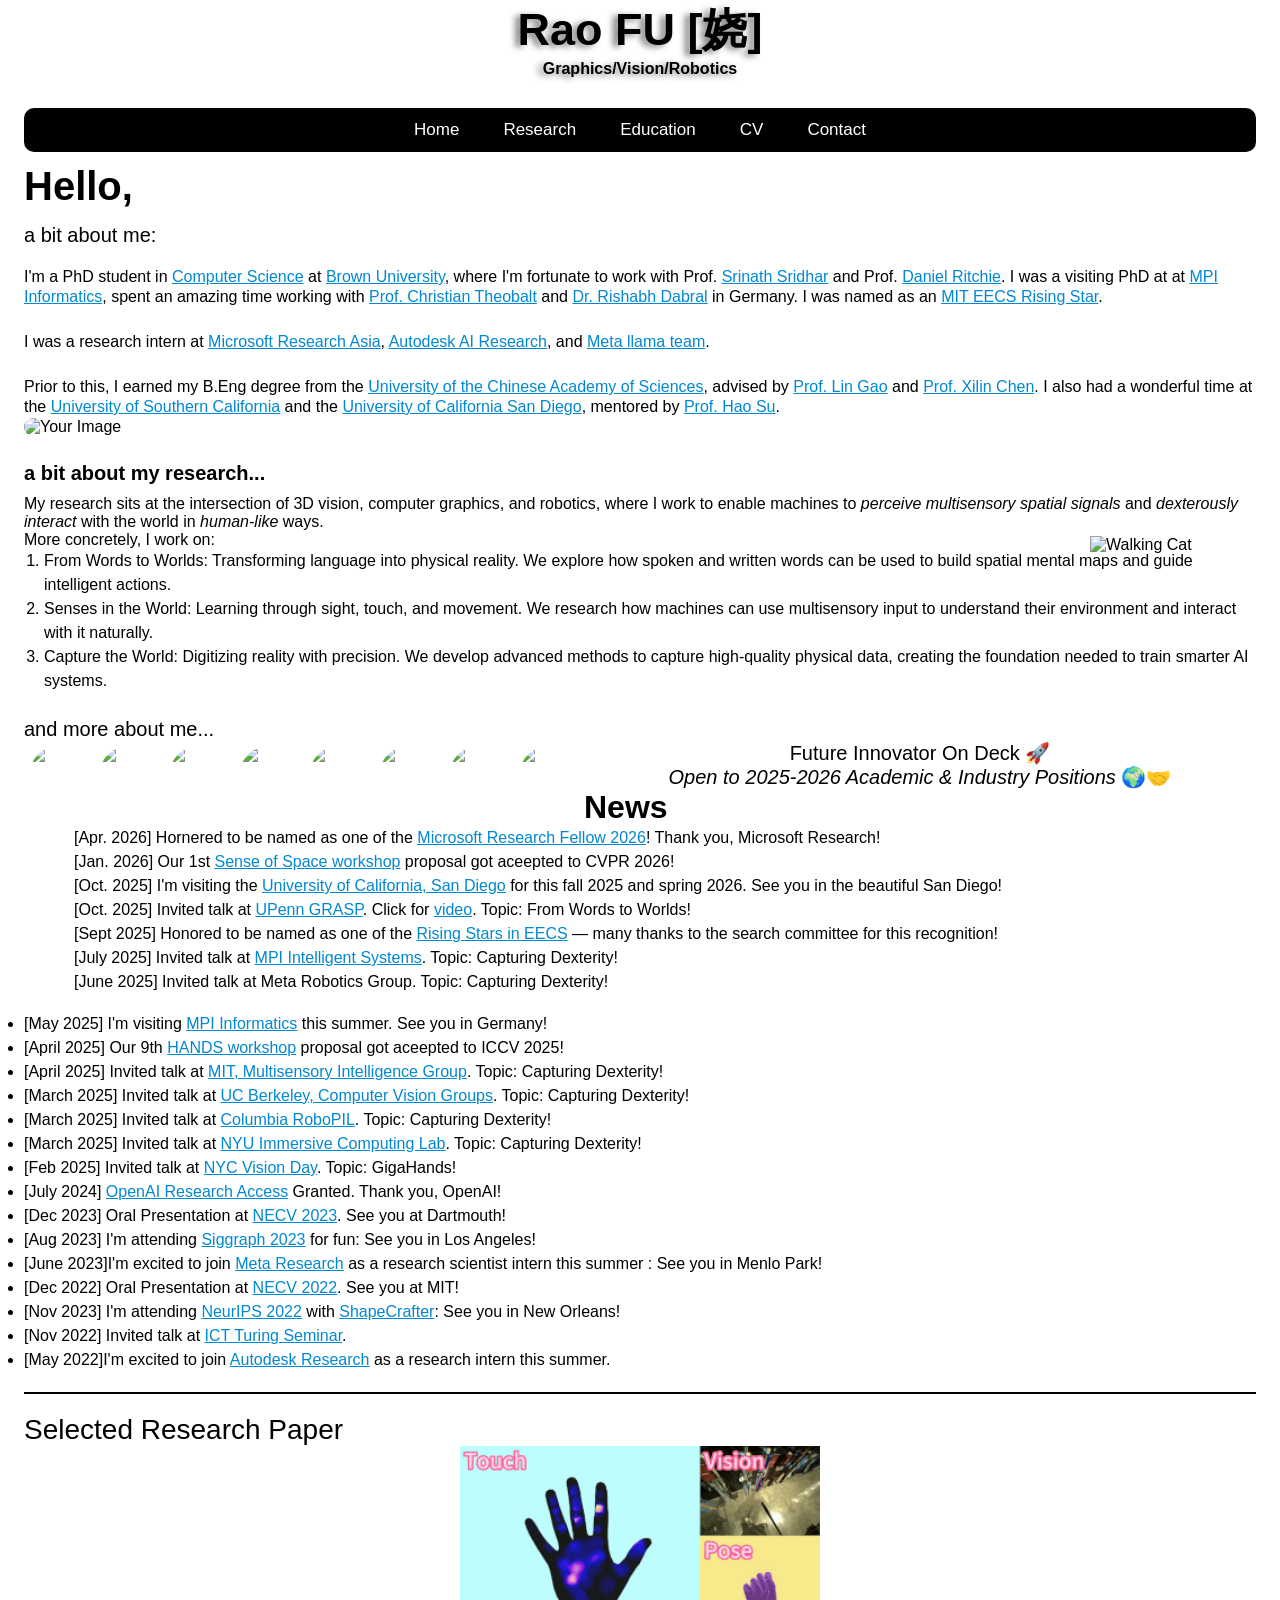
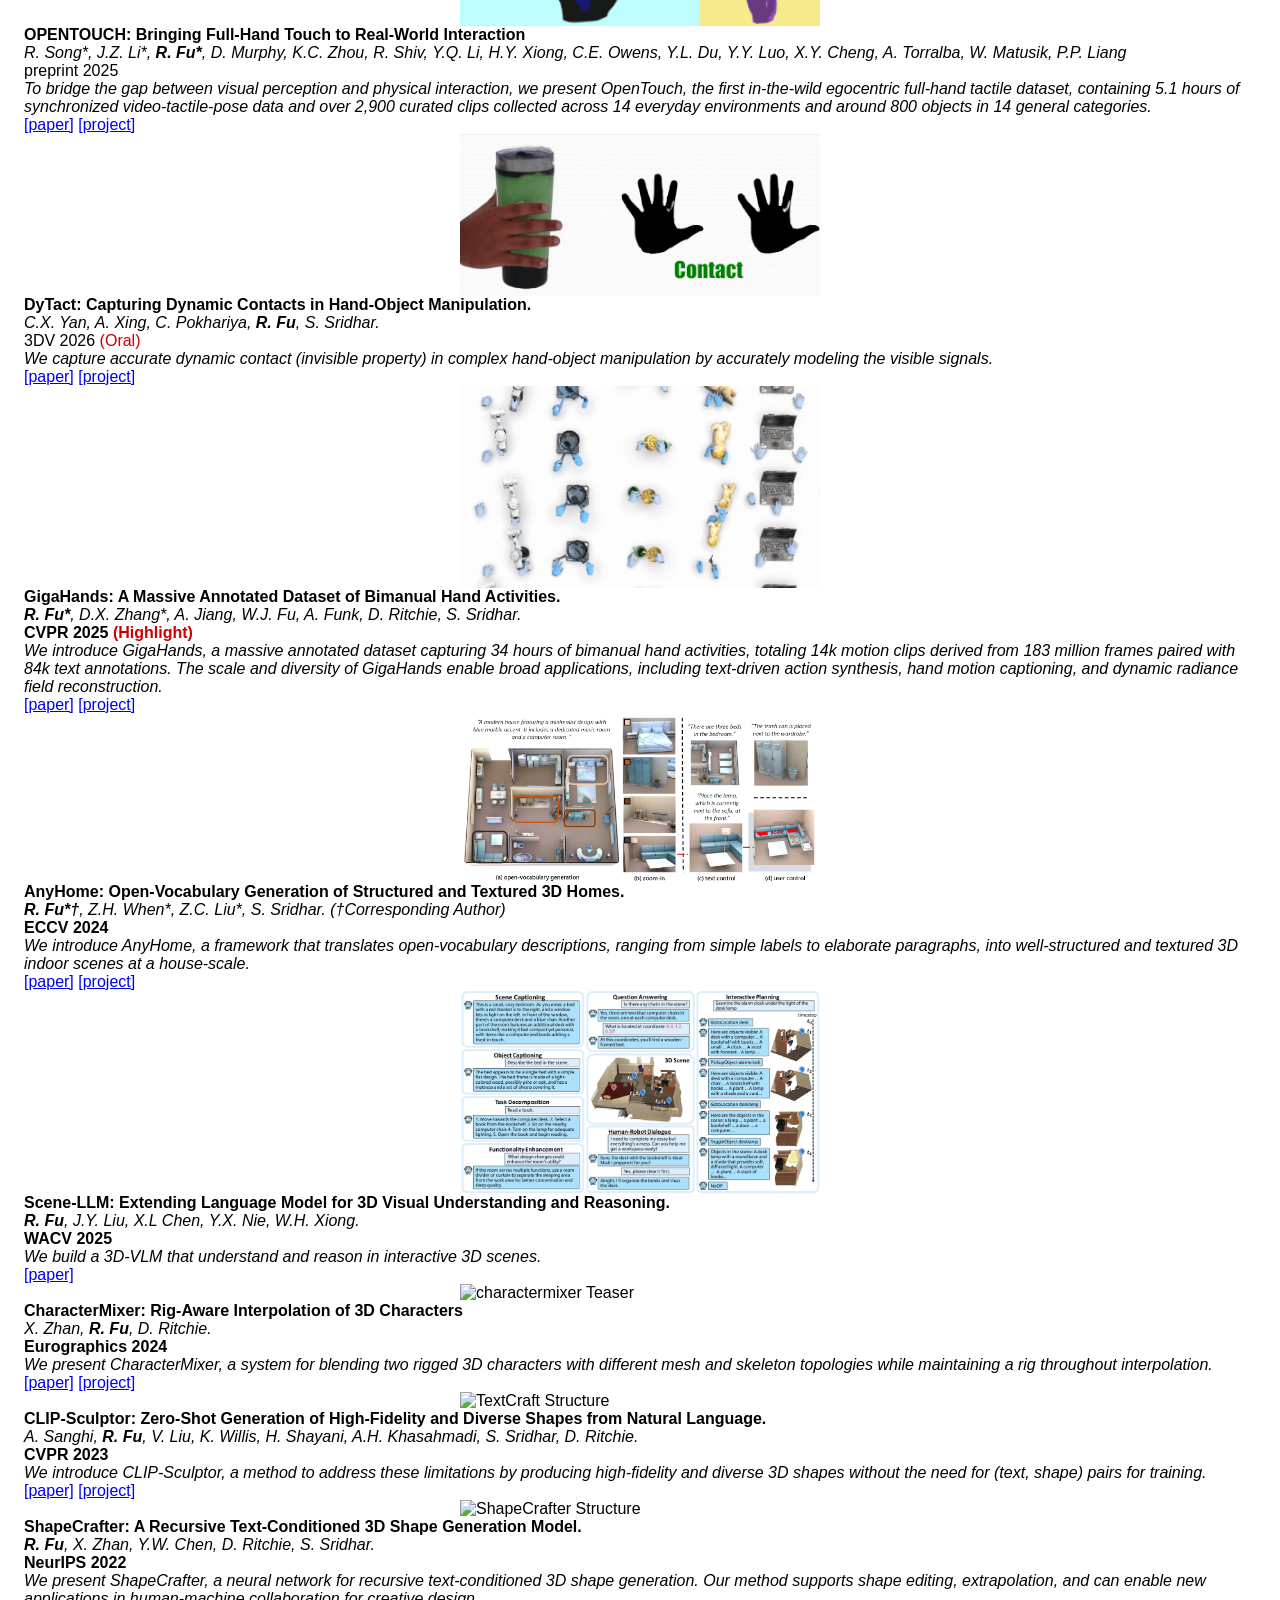
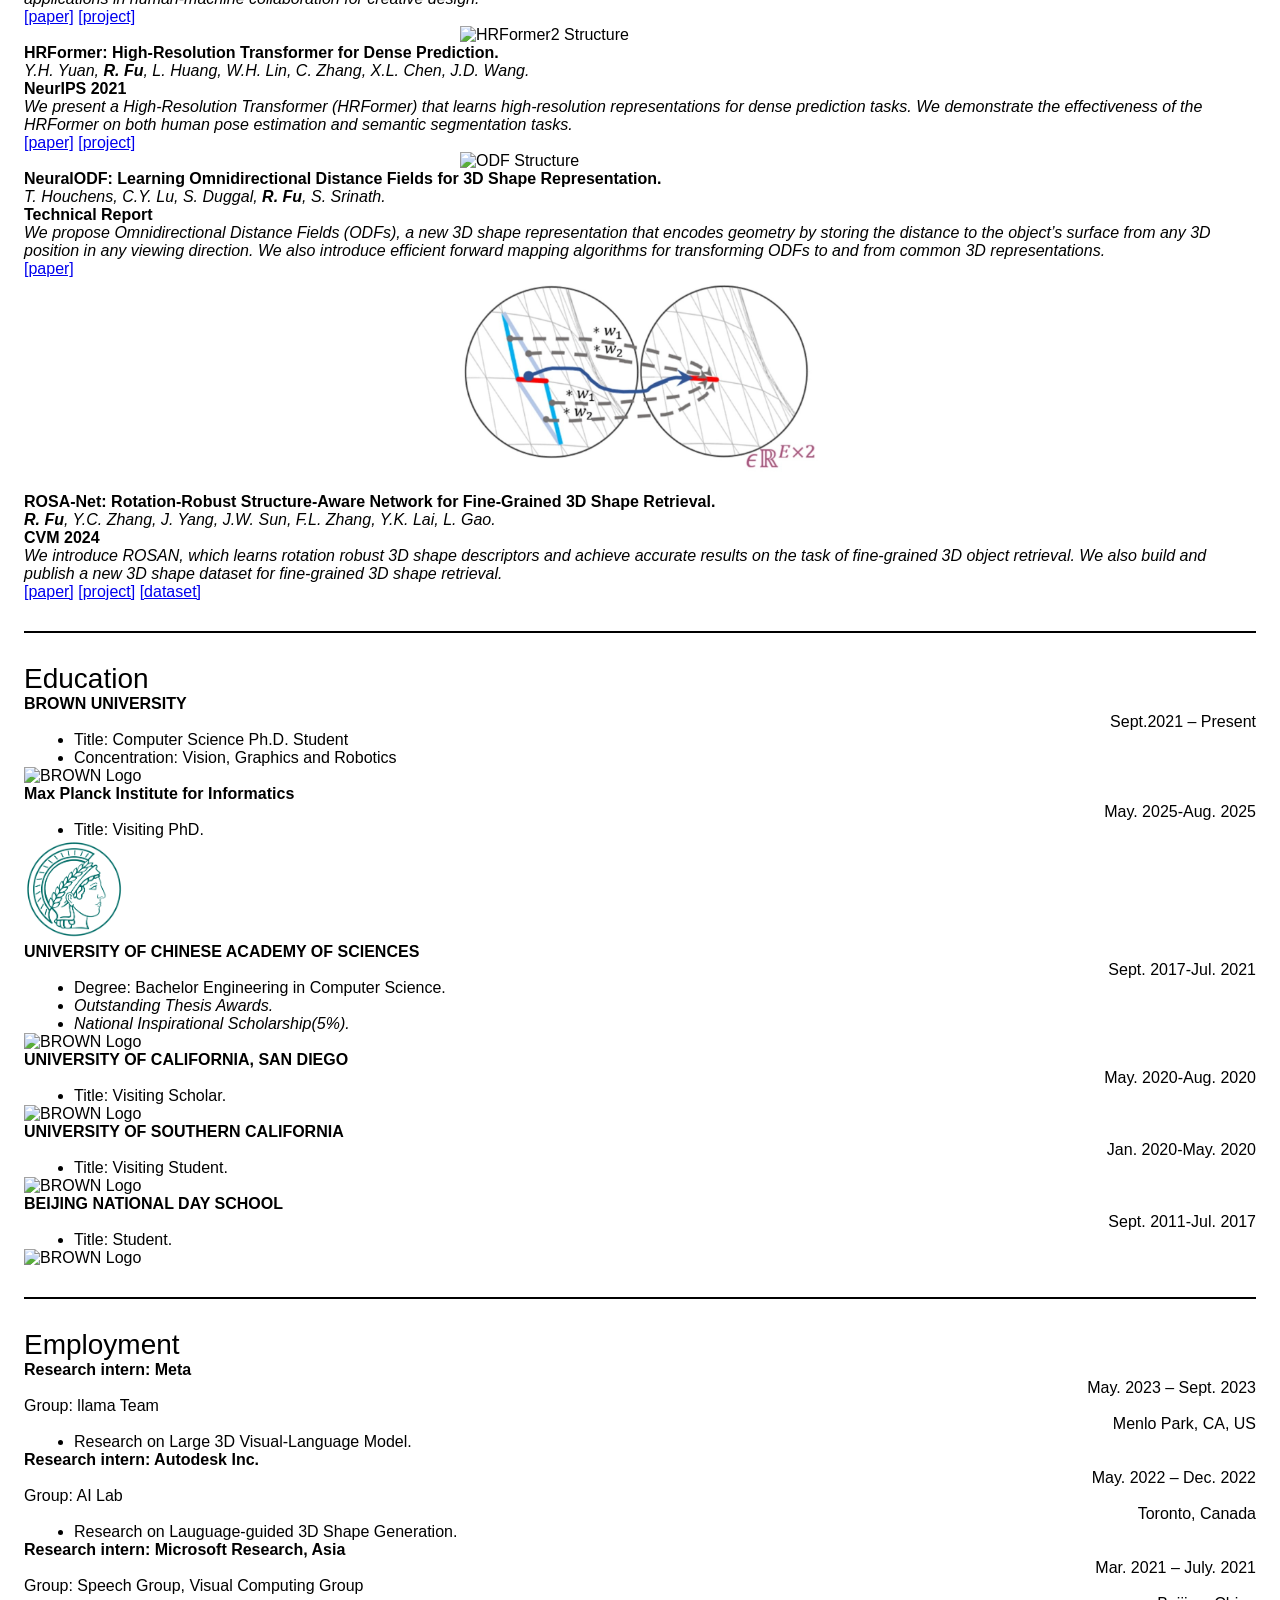
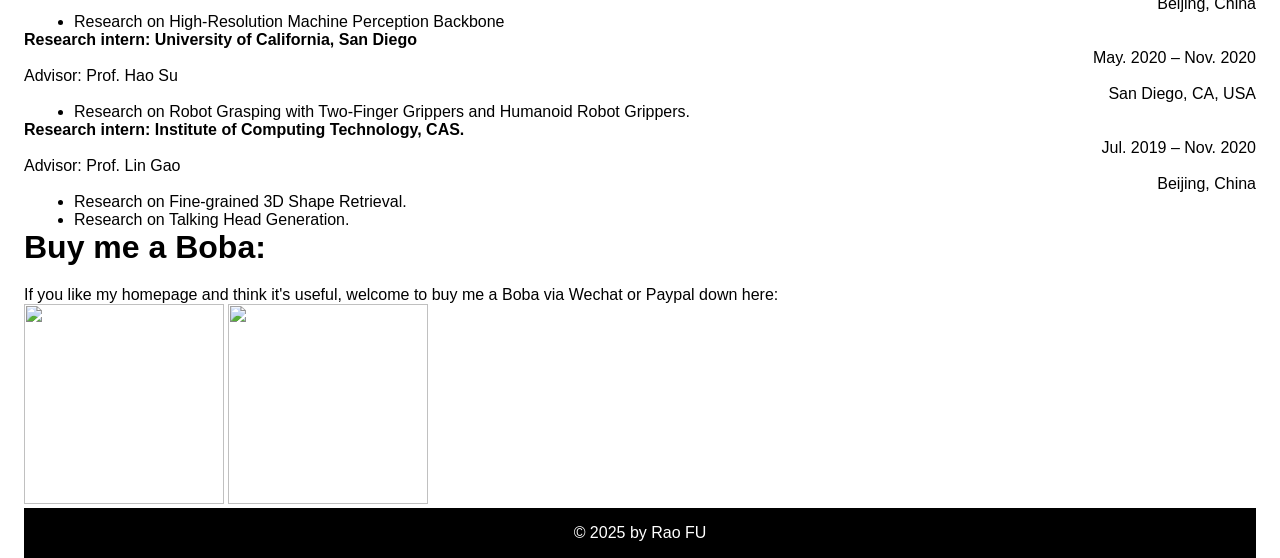
==== commit 63666285: "update news april 2026" ====
--- a/index.html
+++ b/index.html
@@ -409,6 +409,8 @@
             <el-collapse v-model="activeNames">
                 <h1>News</h1>
                 <ul class="no-bullets" style="padding-left: 50px;line-height: 1.5em">
+                    <li>[Apr. 2026] Hornered to be named as one of the <a style="color:#0088d2;" href="https://www.microsoft.com/en-us/research/academic-program/microsoft-research-fellowship/fellows/">Microsoft Research Fellow 2026</a>! Thank you, Microsoft Research!
+                    </li>
                     <li>[Jan. 2026] Our 1st <a style="color:#0088d2;" href="https://sense-of-space.github.io/">Sense of Space workshop</a> proposal got aceepted to CVPR 2026!
                     </li>
                     <li>[Oct. 2025] I'm visiting the <a style="color:#0088d2;" href="https://xiaolonw.github.io/">University of California, San Diego</a> for this fall 2025 and spring 2026. See you in the beautiful San Diego!
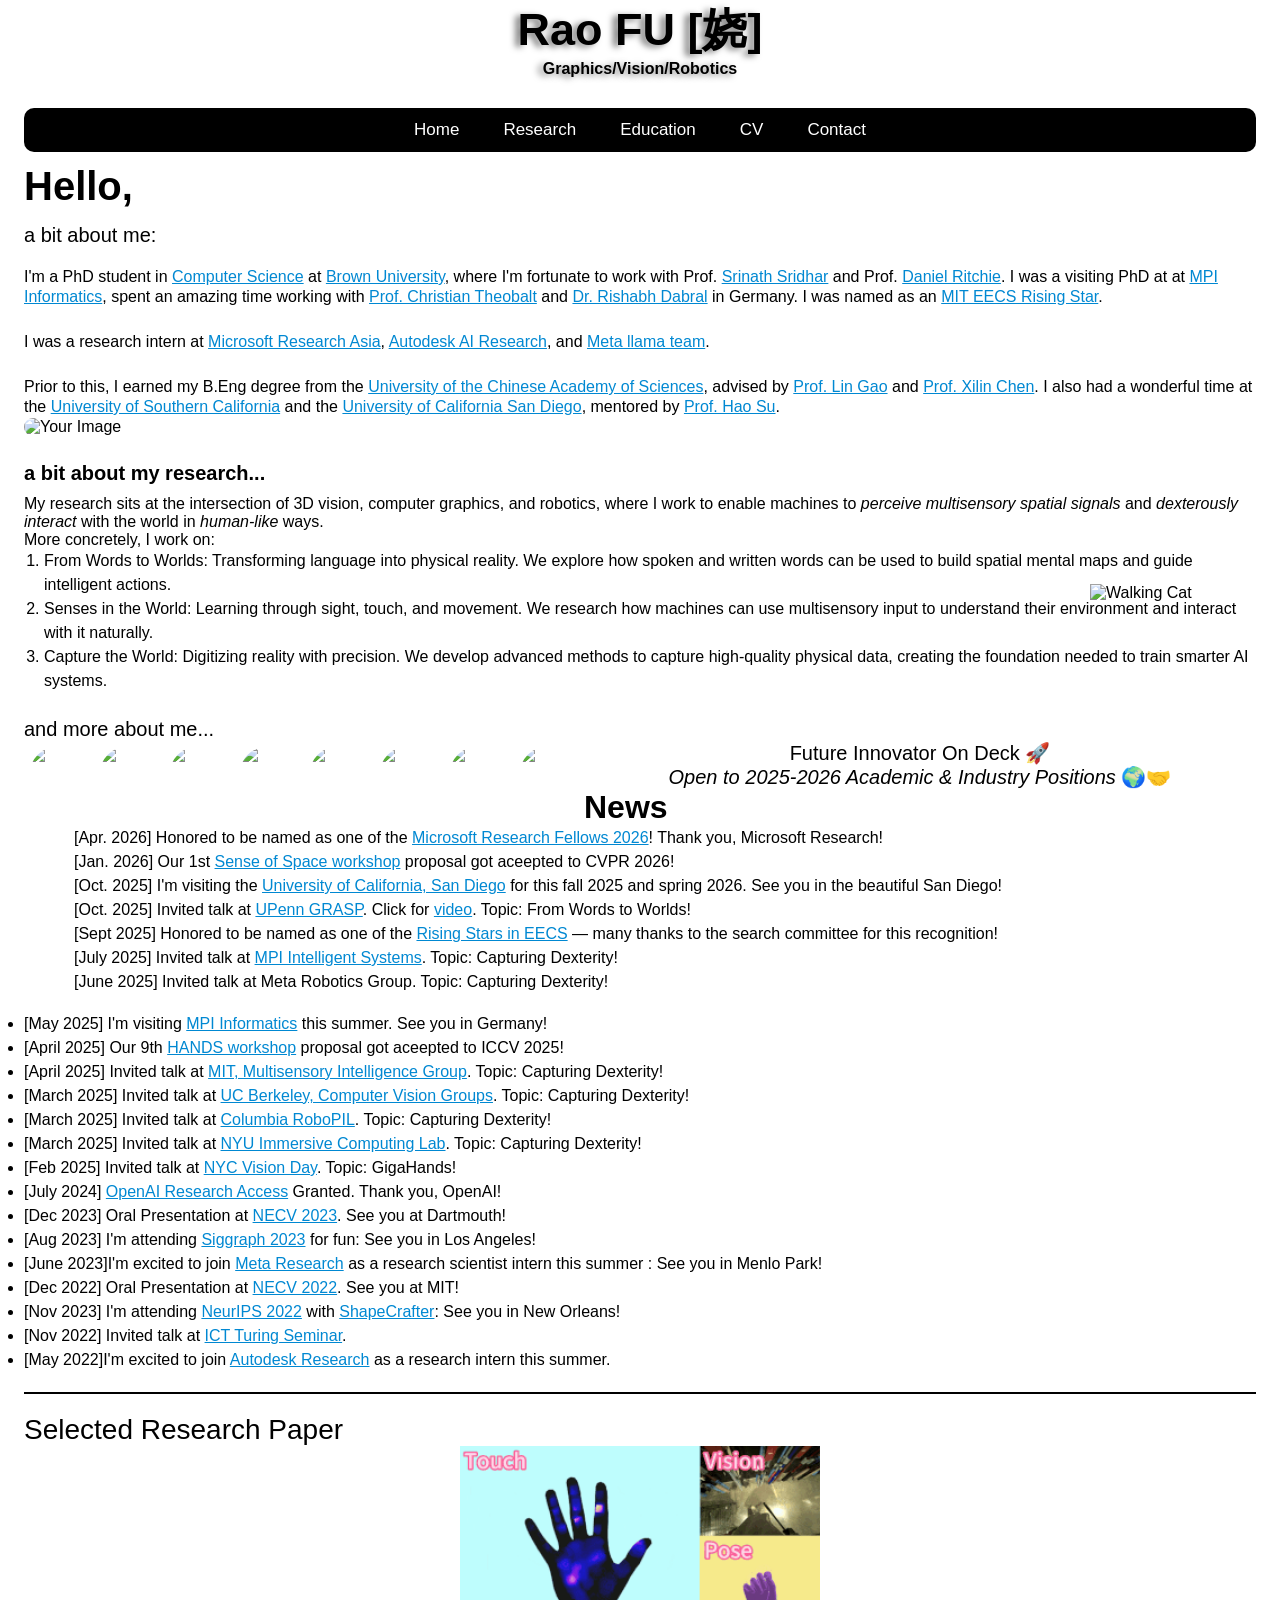
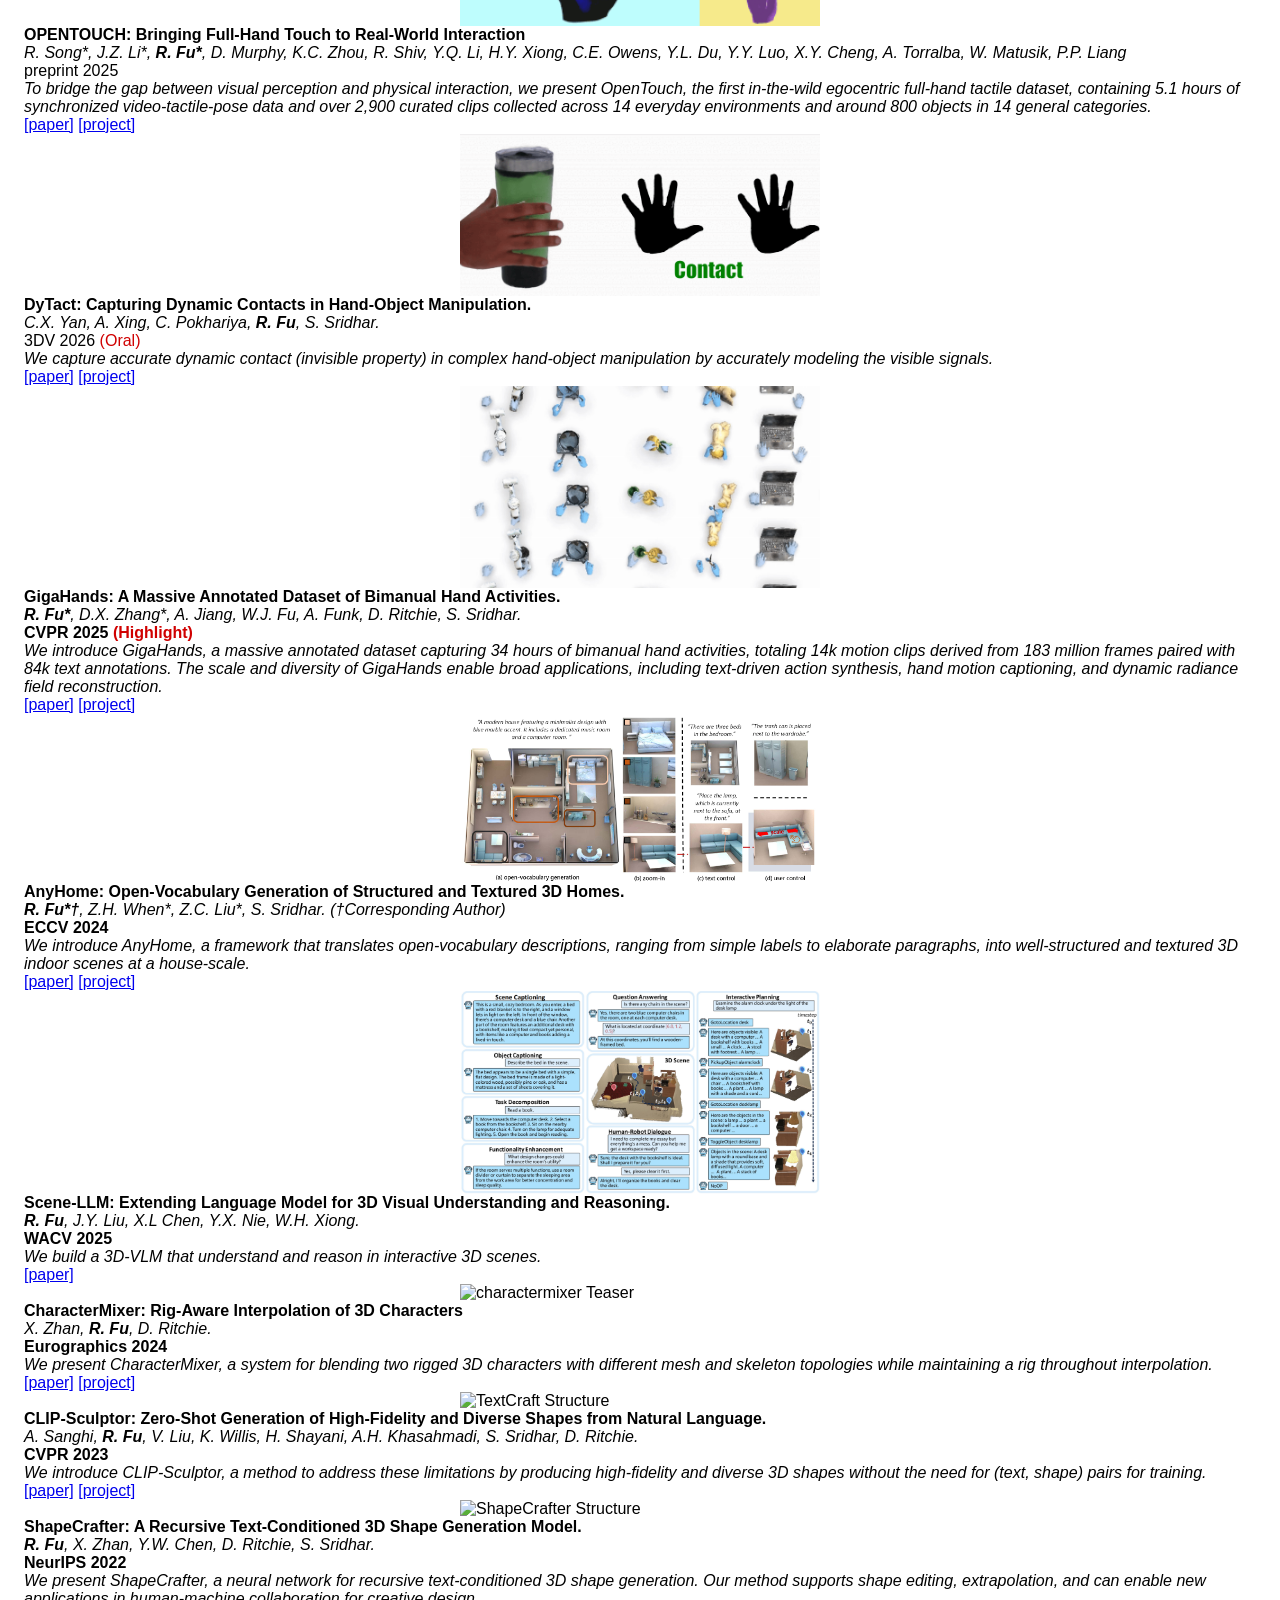
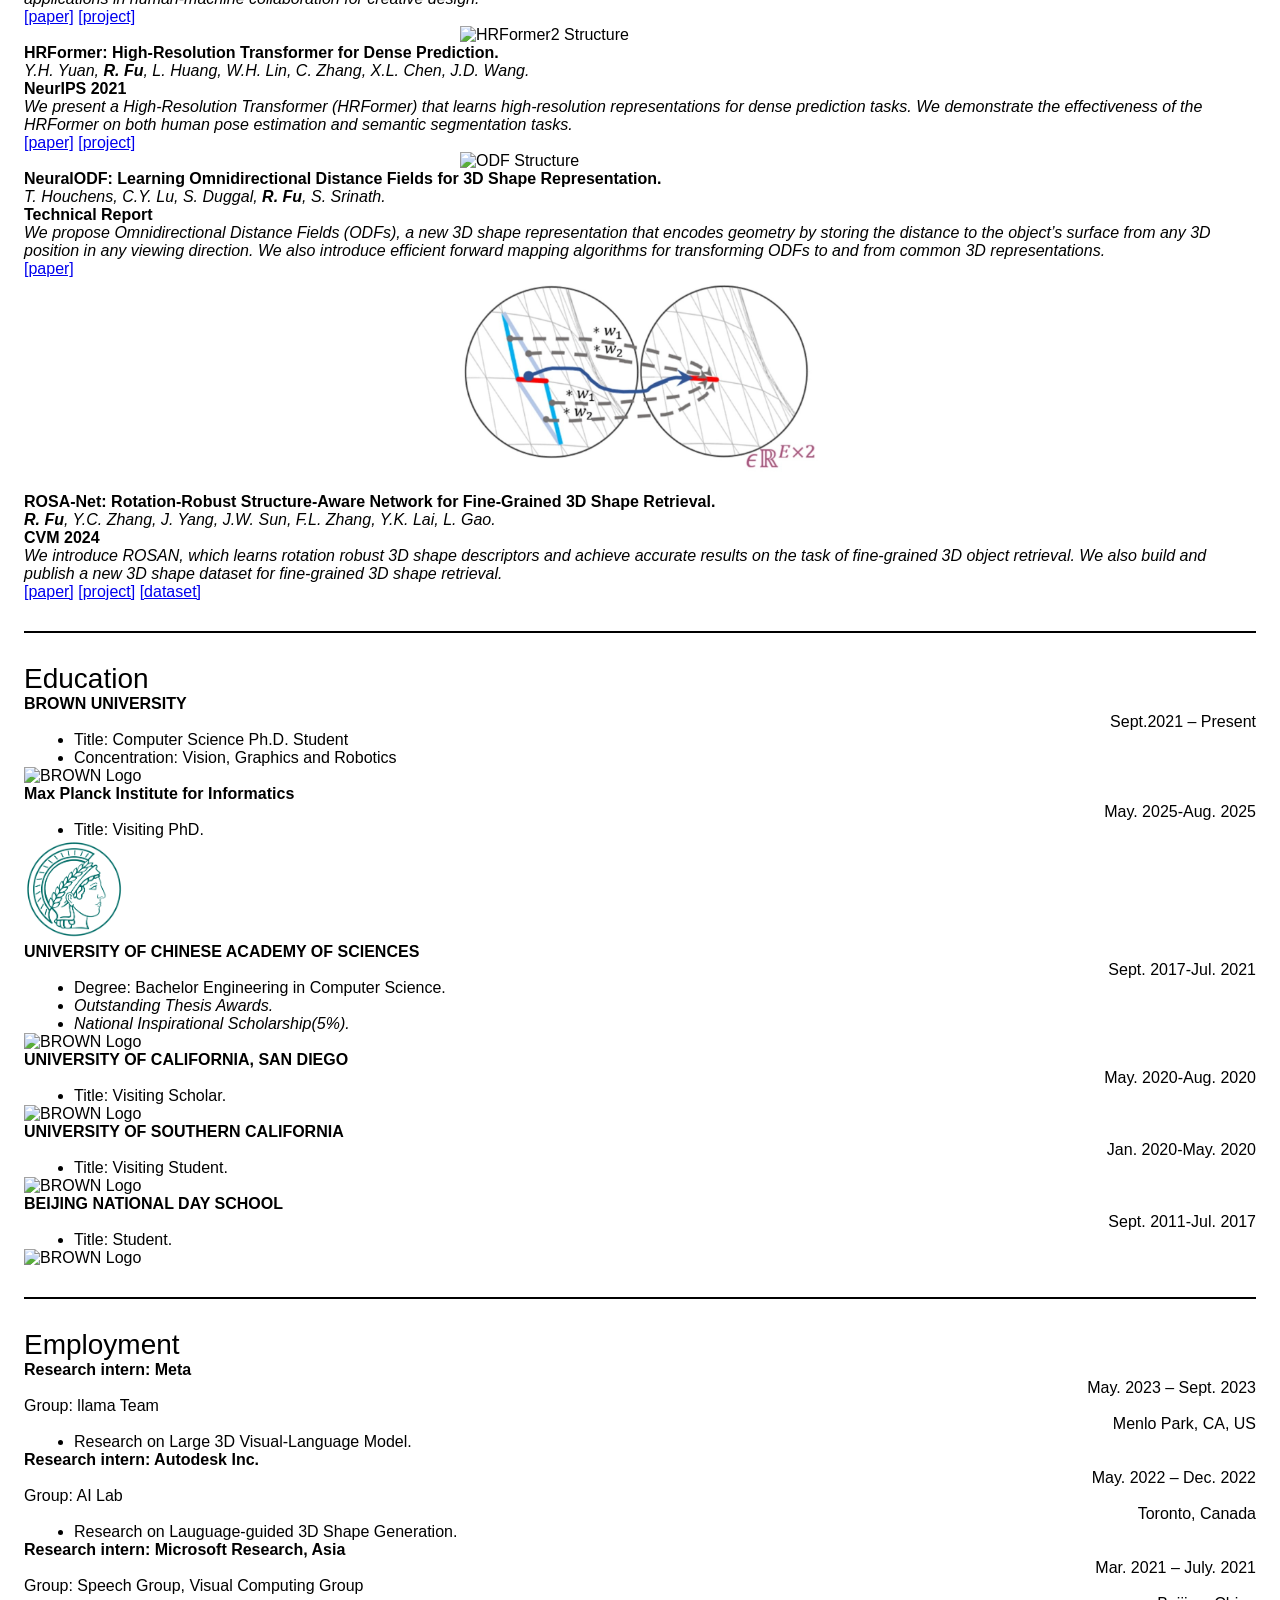
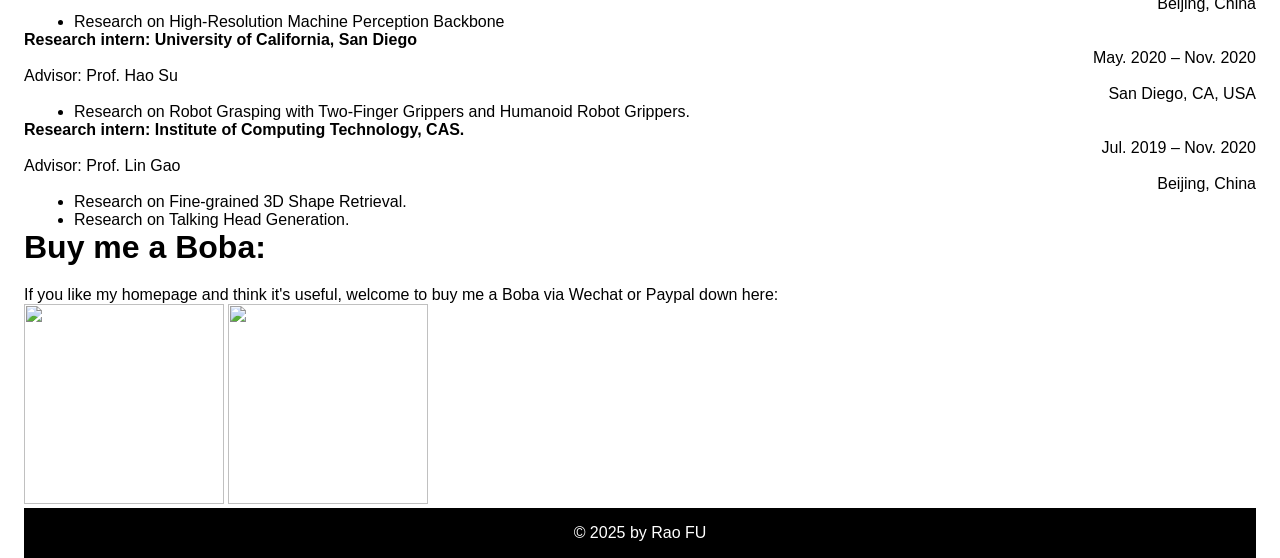
==== commit 7254db0c: "fix typos in April 2026 news item Co-Authored-By: Claude Opus 5 <noreply@anthropic.com>" ====
--- a/index.html
+++ b/index.html
@@ -409,7 +409,7 @@
             <el-collapse v-model="activeNames">
                 <h1>News</h1>
                 <ul class="no-bullets" style="padding-left: 50px;line-height: 1.5em">
-                    <li>[Apr. 2026] Hornered to be named as one of the <a style="color:#0088d2;" href="https://www.microsoft.com/en-us/research/academic-program/microsoft-research-fellowship/fellows/">Microsoft Research Fellow 2026</a>! Thank you, Microsoft Research!
+                    <li>[Apr. 2026] Honored to be named as one of the <a style="color:#0088d2;" href="https://www.microsoft.com/en-us/research/academic-program/microsoft-research-fellowship/fellows/">Microsoft Research Fellows 2026</a>! Thank you, Microsoft Research!
                     </li>
                     <li>[Jan. 2026] Our 1st <a style="color:#0088d2;" href="https://sense-of-space.github.io/">Sense of Space workshop</a> proposal got aceepted to CVPR 2026!
                     </li>
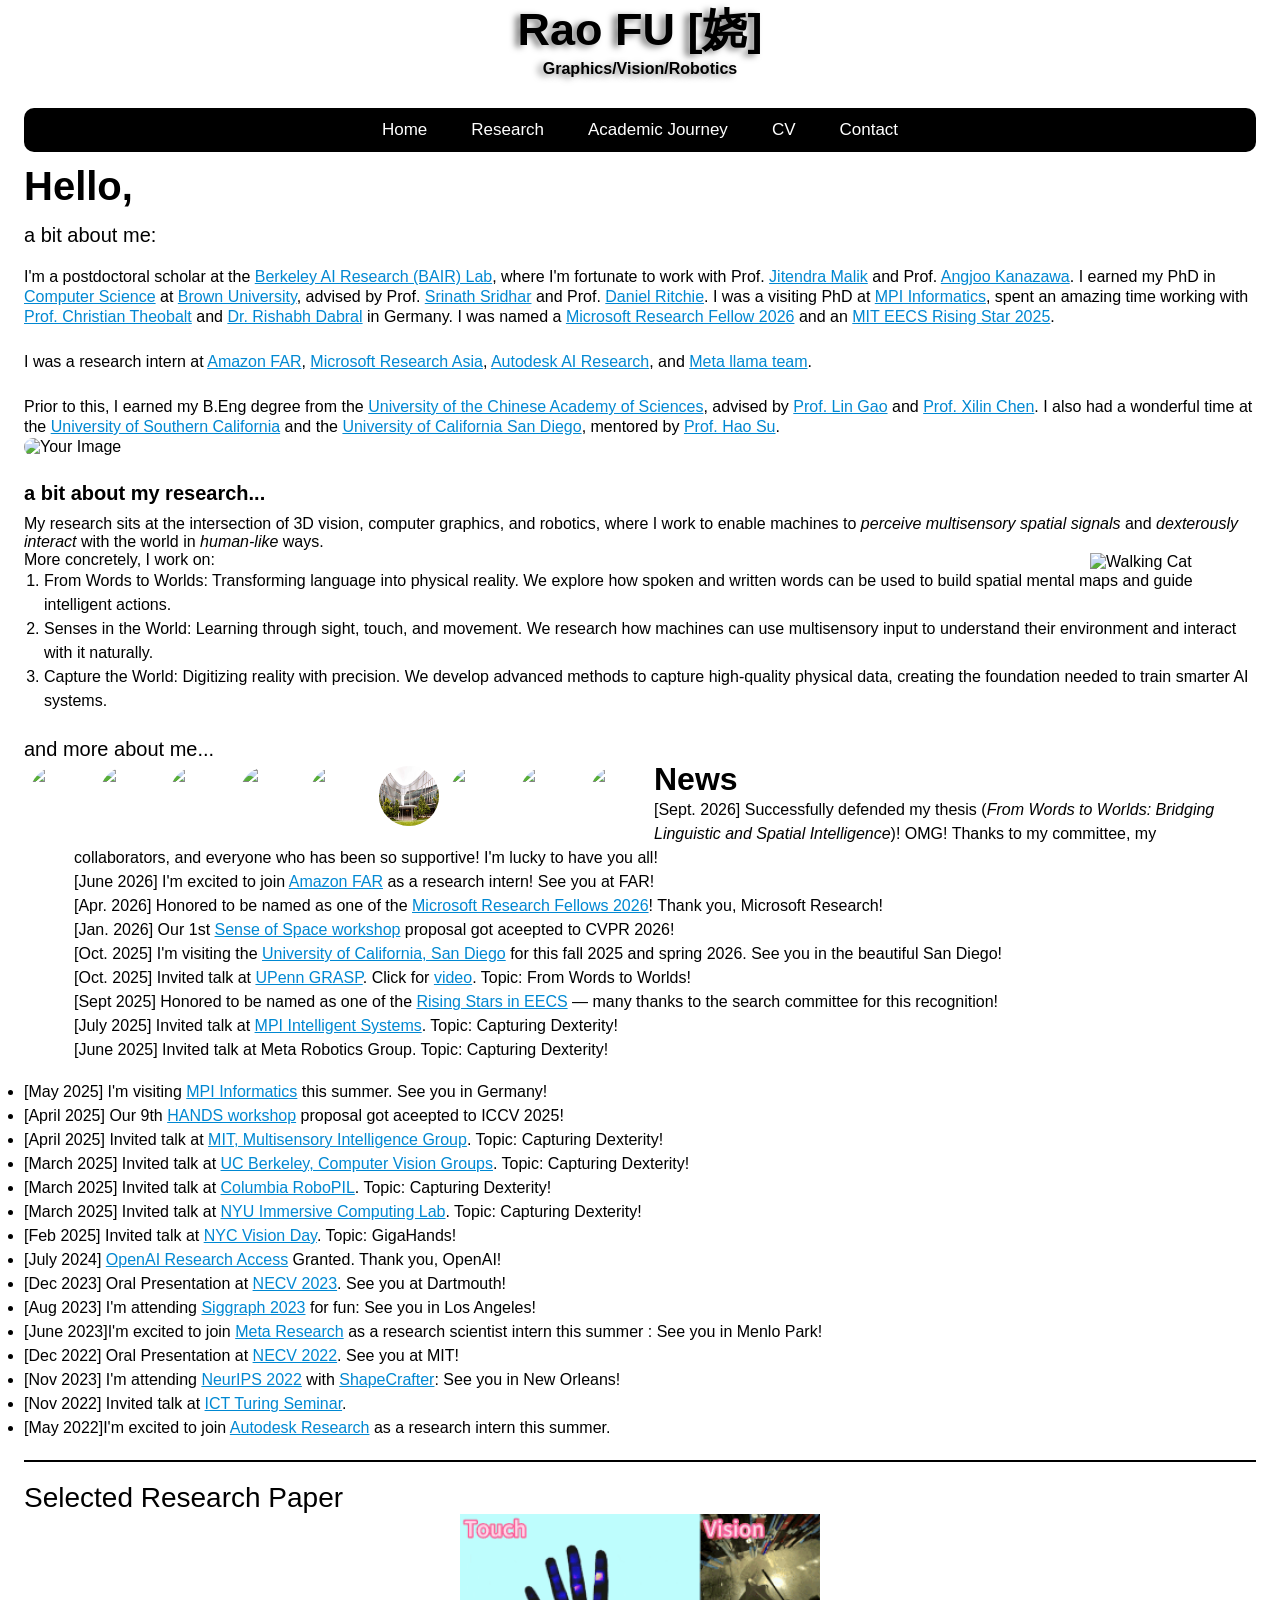
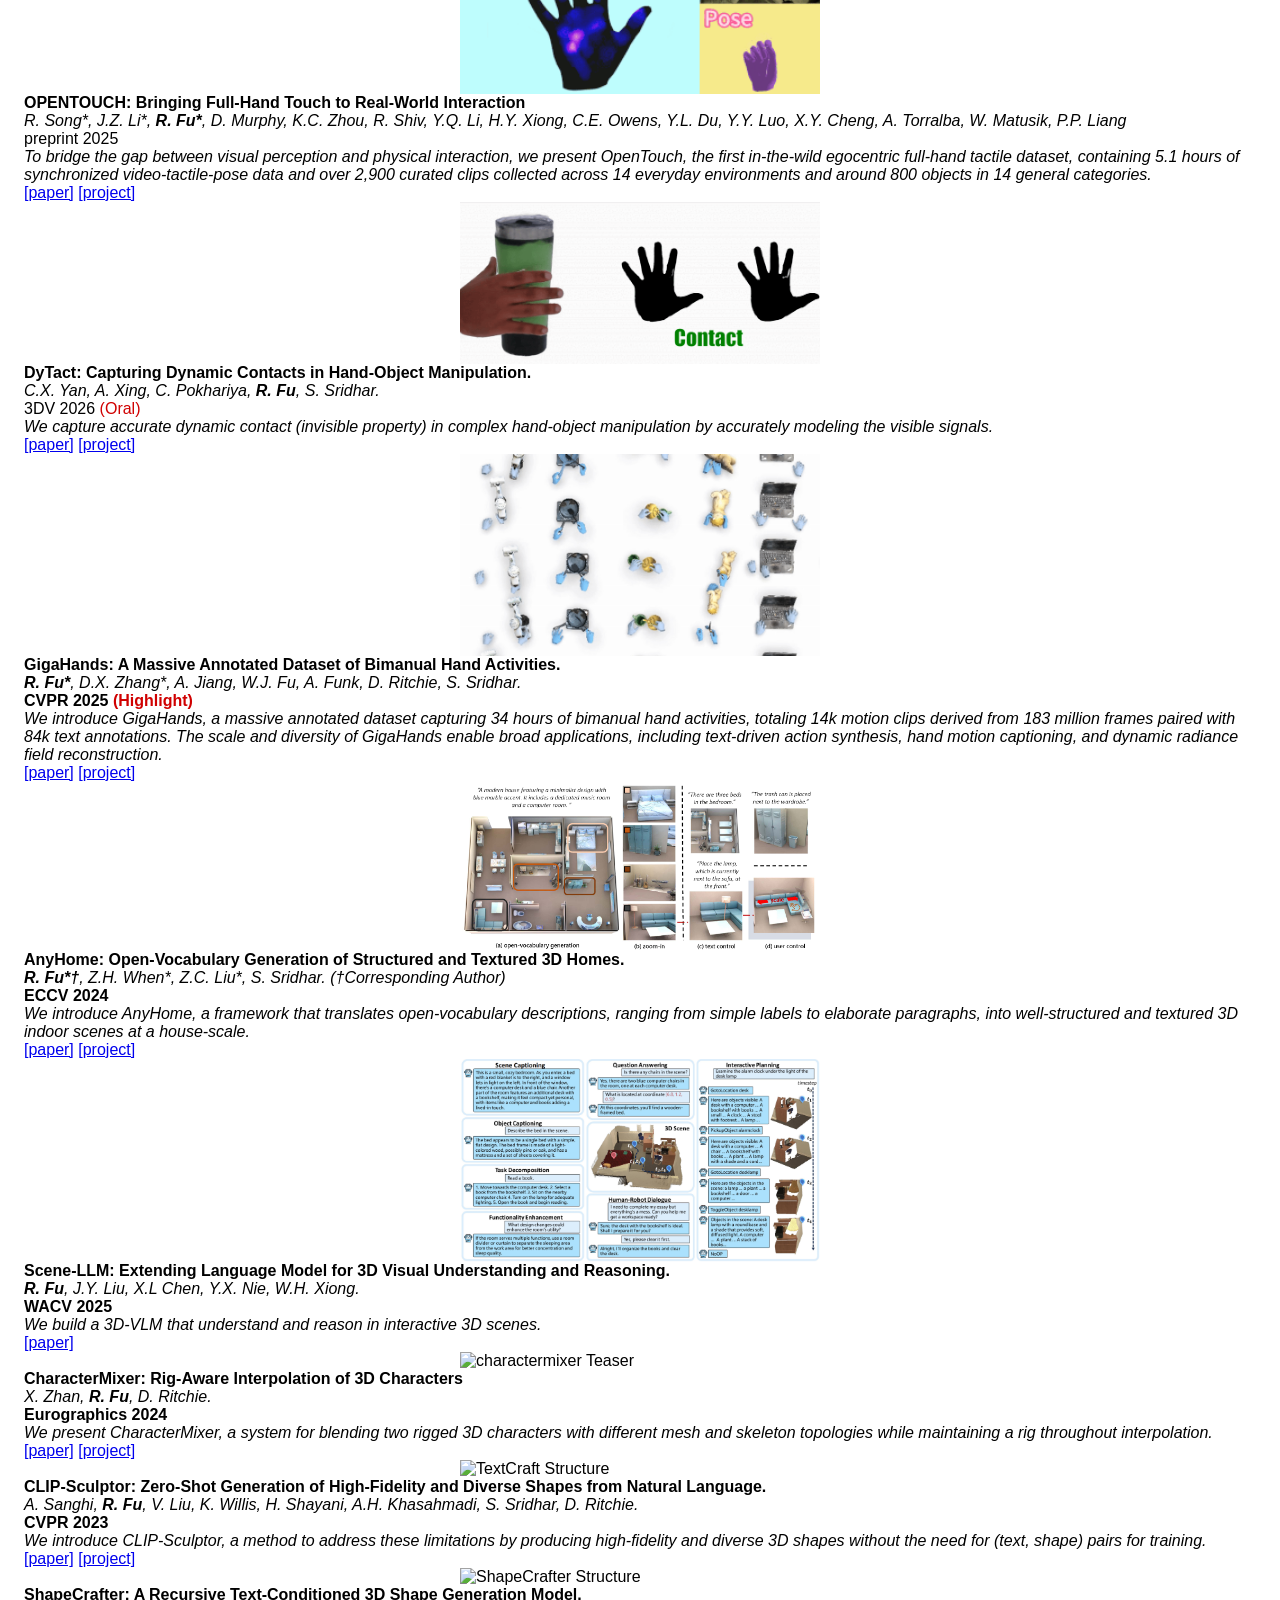
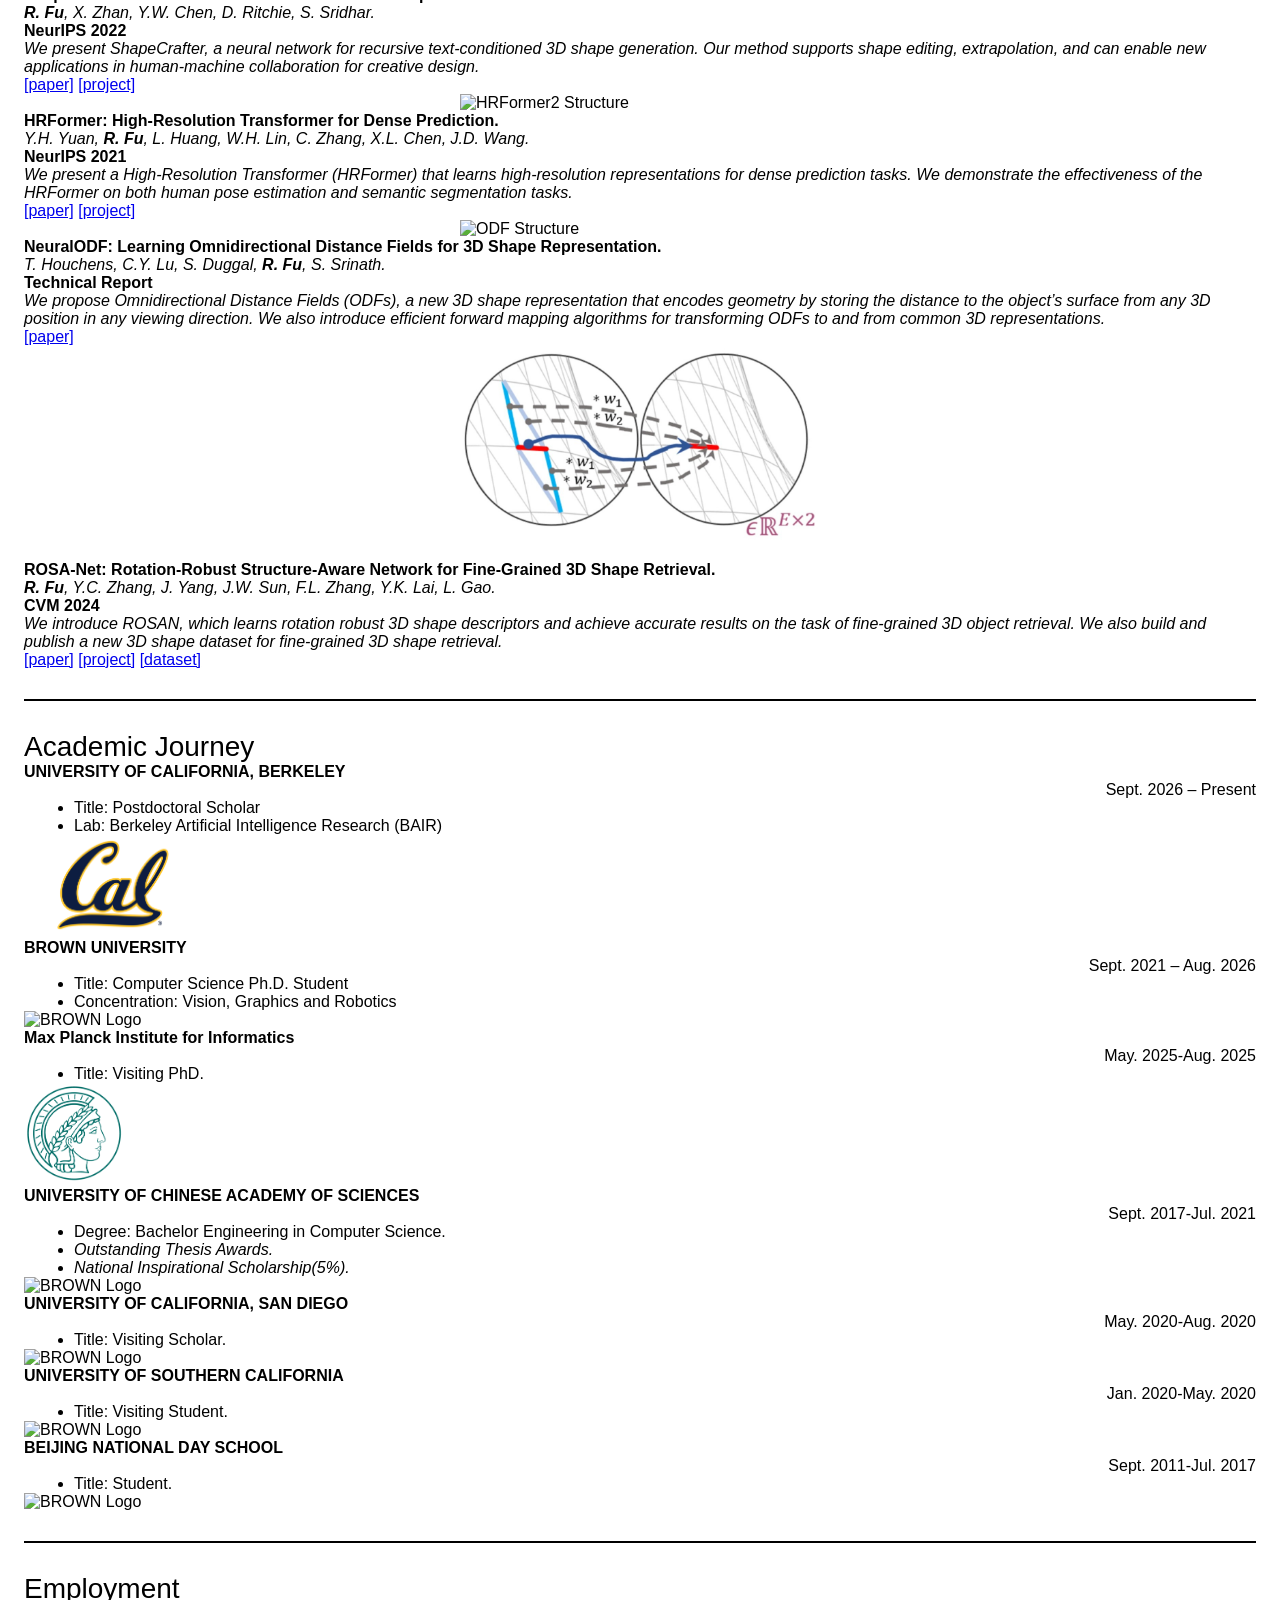
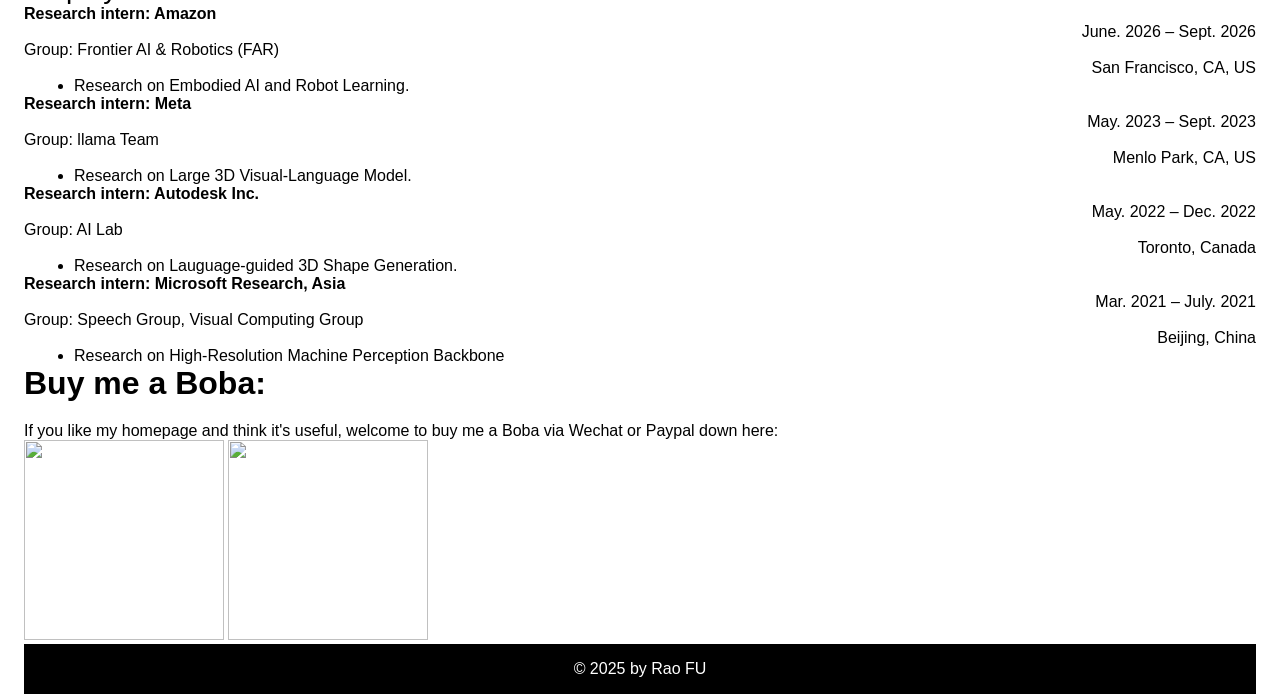
==== commit c1aff8b2: "update site for BAIR postdoc, thesis defense, and Amazon FAR - News: add Sept. 2026 thesis defense a" ====
--- a/index.html
+++ b/index.html
@@ -217,7 +217,7 @@
                     <div style="display: inline-block"><a class="a1" style="color: white" href="#content_project">Research</a></div>
                 </el-col>
                 <el-col class="col1" :xs="4" :sm="4" :md="2" :lg="2" :xl="1" style="text-align: center;font-size: 14px">
-                    <div style="display: inline-block"><a class="a1" style="color: white" href="#content_exp">Education</a></div>
+                    <div style="display: inline-block"><a class="a1" style="color: white" href="#content_exp">Academic Journey</a></div>
                 </el-col>
                 <el-col class="col1" :xs="4" :sm="4" :md="2" :lg="2" :xl="1" style="text-align: center;font-size: 14px">
                     <div style="display: inline-block"><a class="a1" style="color: white" href="./resource/My_CV.pdf">CV</a></div>
@@ -233,7 +233,7 @@
         <nav class="nav-bar">
         <a class="nav-link" href="#content_home">Home</a>
         <a class="nav-link" href="#content_project">Research</a>
-        <a class="nav-link" href="#content_exp">Education</a>
+        <a class="nav-link" href="#content_exp">Academic Journey</a>
         <a class="nav-link" href="./resource/My_CV.pdf">CV</a>
         <a class="nav-link" href="#">Contact</a>
         </nav>
@@ -245,15 +245,19 @@
             <strong id="c_font1" style="font-size: 40px">Hello,</strong><br><br>
             <span class="c_font2" style="font-size: 20px;padding-top: 20px">a bit about me:</span><br><br>
             <p class="c_font3">
-                I'm a PhD student in <a style="color:#0088d2;" href="https://cs.brown.edu/">Computer Science</a> at <a style="color:#0088d2;" href="https://www.brown.edu/">Brown University</a>, 
-                where I'm fortunate to work with 
-                Prof. <a style="color:#0088d2;" href="https://srinathsridhar.com">Srinath Sridhar</a> 
+                I'm a postdoctoral scholar at the <a style="color:#0088d2;" href="https://bair.berkeley.edu/">Berkeley AI Research (BAIR) Lab</a>,
+                where I'm fortunate to work with
+                Prof. <a style="color:#0088d2;" href="https://people.eecs.berkeley.edu/~malik/">Jitendra Malik</a>
+                and Prof. <a style="color:#0088d2;" href="https://people.eecs.berkeley.edu/~kanazawa/">Angjoo Kanazawa</a>.
+                I earned my PhD in <a style="color:#0088d2;" href="https://cs.brown.edu/">Computer Science</a> at <a style="color:#0088d2;" href="https://www.brown.edu/">Brown University</a>,
+                advised by Prof. <a style="color:#0088d2;" href="https://srinathsridhar.com">Srinath Sridhar</a>
                 and Prof. <a style="color:#0088d2;" href="https://dritchie.github.io/">Daniel Ritchie</a>.
-                I was a visiting PhD at at <a style="color:#0088d2;" href="https://people.mpi-inf.mpg.de/~theobalt/">MPI Informatics</a>, spent an amazing time working with <a style="color:#0088d2;" href="https://www.mpi-inf.mpg.de/departments/visual-computing-and-artificial-intelligence">Prof. Christian Theobalt</a> and <a style="color:#0088d2;" href="https://rishabhdabral.github.io/">Dr. Rishabh Dabral</a> in Germany.
-                I was named as an <a style="color:#0088d2;" href="https://risingstars-eecs.mit.edu/participants/rao-fu/">MIT EECS Rising Star</a>.
+                I was a visiting PhD at <a style="color:#0088d2;" href="https://people.mpi-inf.mpg.de/~theobalt/">MPI Informatics</a>, spent an amazing time working with <a style="color:#0088d2;" href="https://www.mpi-inf.mpg.de/departments/visual-computing-and-artificial-intelligence">Prof. Christian Theobalt</a> and <a style="color:#0088d2;" href="https://rishabhdabral.github.io/">Dr. Rishabh Dabral</a> in Germany.
+                I was named a <a style="color:#0088d2;" href="https://www.microsoft.com/en-us/research/academic-program/microsoft-research-fellowship/fellows/">Microsoft Research Fellow 2026</a> and an <a style="color:#0088d2;" href="https://risingstars-eecs.mit.edu/participants/rao-fu/">MIT EECS Rising Star 2025</a>.
             </p>
             <p class="c_font3" style="margin-top: 25px">
                 I was a research intern at
+                <a style="color:#0088d2;" href="https://www.amazon.science/">Amazon FAR</a>,
                 <a style="color:#0088d2;" href="https://www.microsoft.com/en-us/research/lab/microsoft-research-asia/">Microsoft Research Asia</a>,
                 <a style="color:#0088d2;" href="https://www.autodesk.com/research/overview">Autodesk AI Research</a>,
                 and <a style="color:#0088d2;" href="https://research.facebook.com/careers/">Meta llama team</a>.
@@ -366,6 +370,14 @@
                 </div> <!-- .thumbnail -->
 
                 <div class="thumbnail">
+                    <img src="img/bair_icon.jpg" id="button8" alt="bair_button" width="60px" height="60px">
+                    <div class="overlay" onclick="window.location.href = 'https://bair.berkeley.edu/';">
+                        <p>Postdoc@<br>BAIR
+                        </p>
+                    </div>
+                </div> <!-- .thumbnail -->
+
+                <div class="thumbnail">
                     <img src="img/Brown_icon.jpg" id="button5" alt="brown_button" width="60px" height="60px">
                     <div class="overlay" onclick="window.location.href = 'https://www.brown.edu/';">
                         <p>Ph.D.@<br>Brown
@@ -393,22 +405,16 @@
         </el-col>
     </el-row>
 
-    <!-- Your custom call-out -->
-    <el-row type="flex" justify="center" style="margin: 30px 0;">
-        <el-col :xs="20" :sm="20" :md="15" :lg="15" :xl="15" style="text-align: center;">
-            <h2 style="font-size: 20px; font-weight: 400;">
-            Future Innovator On Deck 🚀<br>
-            <em>Open to 2025-2026 Academic & Industry Positions </em>🌍🤝
-            </h2>
-        </el-col>
-    </el-row>
-
     <!-- News -->
     <el-row type="flex" justify="center" style="margin-top: 50px">
         <el-col :xs="20" :sm="20" :md="15" :lg="15" :xl="15">
             <el-collapse v-model="activeNames">
                 <h1>News</h1>
                 <ul class="no-bullets" style="padding-left: 50px;line-height: 1.5em">
+                    <li>[Sept. 2026] Successfully defended my thesis (<em>From Words to Worlds: Bridging Linguistic and Spatial Intelligence</em>)! OMG! Thanks to my committee, my collaborators, and everyone who has been so supportive! I'm lucky to have you all!
+                    </li>
+                    <li>[June 2026] I'm excited to join <a style="color:#0088d2;" href="https://www.amazon.science/">Amazon FAR</a> as a research intern! See you at FAR!
+                    </li>
                     <li>[Apr. 2026] Honored to be named as one of the <a style="color:#0088d2;" href="https://www.microsoft.com/en-us/research/academic-program/microsoft-research-fellowship/fellows/">Microsoft Research Fellows 2026</a>! Thank you, Microsoft Research!
                     </li>
                     <li>[Jan. 2026] Our 1st <a style="color:#0088d2;" href="https://sense-of-space.github.io/">Sense of Space workshop</a> proposal got aceepted to CVPR 2026!
@@ -652,14 +658,35 @@
     <el-row type="flex" justify="center" id="content_exp">
         <el-col :xs="20" :sm="20" :md="15" :lg="15" :xl="15">
             <div style="border-top: 2px black solid;margin-top: 30px">
-                <div style="margin-top: 30px;font-size: 28px">Education</div>
+                <div style="margin-top: 30px;font-size: 28px">Academic Journey</div>
                 <el-row type="flex" justify="center" style="padding-top: 50px">
                     <el-col :xs="24" :sm="24" :md="24" :lg="24" :xl="24">
                         <div>
+                            <strong>UNIVERSITY OF CALIFORNIA, BERKELEY</strong>
+                        </div>
+                        <div style="text-align: right">
+                            Sept. 2026 – Present
+                        </div>
+                    </el-col>
+                </el-row>
+                <el-row style="margin-top: 20px">
+                    <el-col :xs="14" :sm="14" :md="14" :lg="14" :xl="14" style="margin-top: 20px">
+                        <ul style="padding-left: 50px">
+                            <li>Title: Postdoctoral Scholar</li>
+                            <li>Lab: Berkeley Artificial Intelligence Research (BAIR)</li>
+                        </ul>
+                    </el-col>
+                    <el-col :xs="10" :sm="10" :md="10" :lg="10" :xl="10" style="text-align: right">
+                        <img class="schoollogo" src="./img/berkeley_logo.png" height="100px" width="auto" alt="UC Berkeley Logo"/>
+                    </el-col>
+                </el-row>
+                <el-row type="flex" justify="center" style="padding-top: 50px">
+                    <el-col :xs="24" :sm="24" :md="24" :lg="24" :xl="24">
+                        <div>
                             <strong>BROWN UNIVERSITY</strong>
                         </div>
                         <div style="text-align: right">
-                            Sept.2021 – Present
+                            Sept. 2021 – Aug. 2026
                         </div>
                     </el-col>
                 </el-row>
@@ -789,6 +816,33 @@
                 <el-row type="flex" justify="center" style="padding-top: 50px">
                     <el-col :xs="24" :sm="24" :md="24" :lg="24" :xl="24">
                         <div>
+                            <strong>Research intern: Amazon</strong>
+                        </div>
+                        <div style="text-align: right">
+                            June. 2026 – Sept. 2026
+                        </div>
+                    </el-col>
+                </el-row>
+                <el-row type="flex" justify="center">
+                    <el-col :xs="24" :sm="24" :md="24" :lg="24" :xl="24">
+                        <div>
+                            Group: Frontier AI &amp; Robotics (FAR)
+                        </div>
+                        <div style="text-align: right">
+                            San Francisco, CA, US
+                        </div>
+                    </el-col>
+                </el-row>
+                <el-row>
+                    <el-col :xs="14" :sm="14" :md="14" :lg="14" :xl="14">
+                        <ul style="padding-left: 50px">
+                            <li>Research on Embodied AI and Robot Learning.</li>
+                        </ul>
+                    </el-col>
+                </el-row>
+                <el-row type="flex" justify="center" style="padding-top: 50px">
+                    <el-col :xs="24" :sm="24" :md="24" :lg="24" :xl="24">
+                        <div>
                             <strong>Research intern: Meta</strong>
                         </div>
                         <div style="text-align: right">
@@ -864,61 +918,6 @@
                     <el-col :xs="14" :sm="14" :md="14" :lg="14" :xl="14">
                         <ul style="padding-left: 50px">
                             <li>Research on High-Resolution Machine Perception Backbone</li>
-                        </ul>
-                    </el-col>
-                </el-row>
-                <el-row type="flex" justify="center" style="padding-top: 80px">
-                    <el-col :xs="24" :sm="24" :md="24" :lg="24" :xl="24">
-                        <div>
-                            <strong>Research intern: University of California, San Diego</strong>
-                        </div>
-                        <div style="text-align: right">
-                            May. 2020 – Nov. 2020
-                        </div>
-                    </el-col>
-                </el-row>
-                <el-row type="flex" justify="center">
-                    <el-col :xs="24" :sm="24" :md="24" :lg="24" :xl="24">
-                        <div>
-                            Advisor: Prof. Hao Su
-                        </div>
-                        <div style="text-align: right">
-                            San Diego, CA, USA
-                        </div>
-                    </el-col>
-                </el-row>
-                <el-row>
-                    <el-col :xs="14" :sm="14" :md="14" :lg="14" :xl="14">
-                        <ul style="padding-left: 50px">
-                            <li>Research on Robot Grasping with Two-Finger Grippers and Humanoid Robot Grippers.</li>
-                        </ul>
-                    </el-col>
-                </el-row>
-                <el-row type="flex" justify="center" style="padding-top: 80px">
-                    <el-col :xs="24" :sm="24" :md="24" :lg="24" :xl="24">
-                        <div>
-                            <strong>Research intern: Institute of Computing Technology, CAS.</strong>
-                        </div>
-                        <div style="text-align: right">
-                            Jul. 2019 – Nov. 2020
-                        </div>
-                    </el-col>
-                </el-row>
-                <el-row type="flex" justify="center">
-                    <el-col :xs="24" :sm="24" :md="24" :lg="24" :xl="24">
-                        <div>
-                            Advisor: Prof. Lin Gao
-                        </div>
-                        <div style="text-align: right">
-                            Beijing, China
-                        </div>
-                    </el-col>
-                </el-row>
-                <el-row>
-                    <el-col :xs="14" :sm="14" :md="14" :lg="14" :xl="14">
-                        <ul style="padding-left: 50px">
-                            <li>Research on Fine-grained 3D Shape Retrieval.</li>
-                            <li>Research on Talking Head Generation.</li>
                         </ul>
                     </el-col>
                 </el-row>
